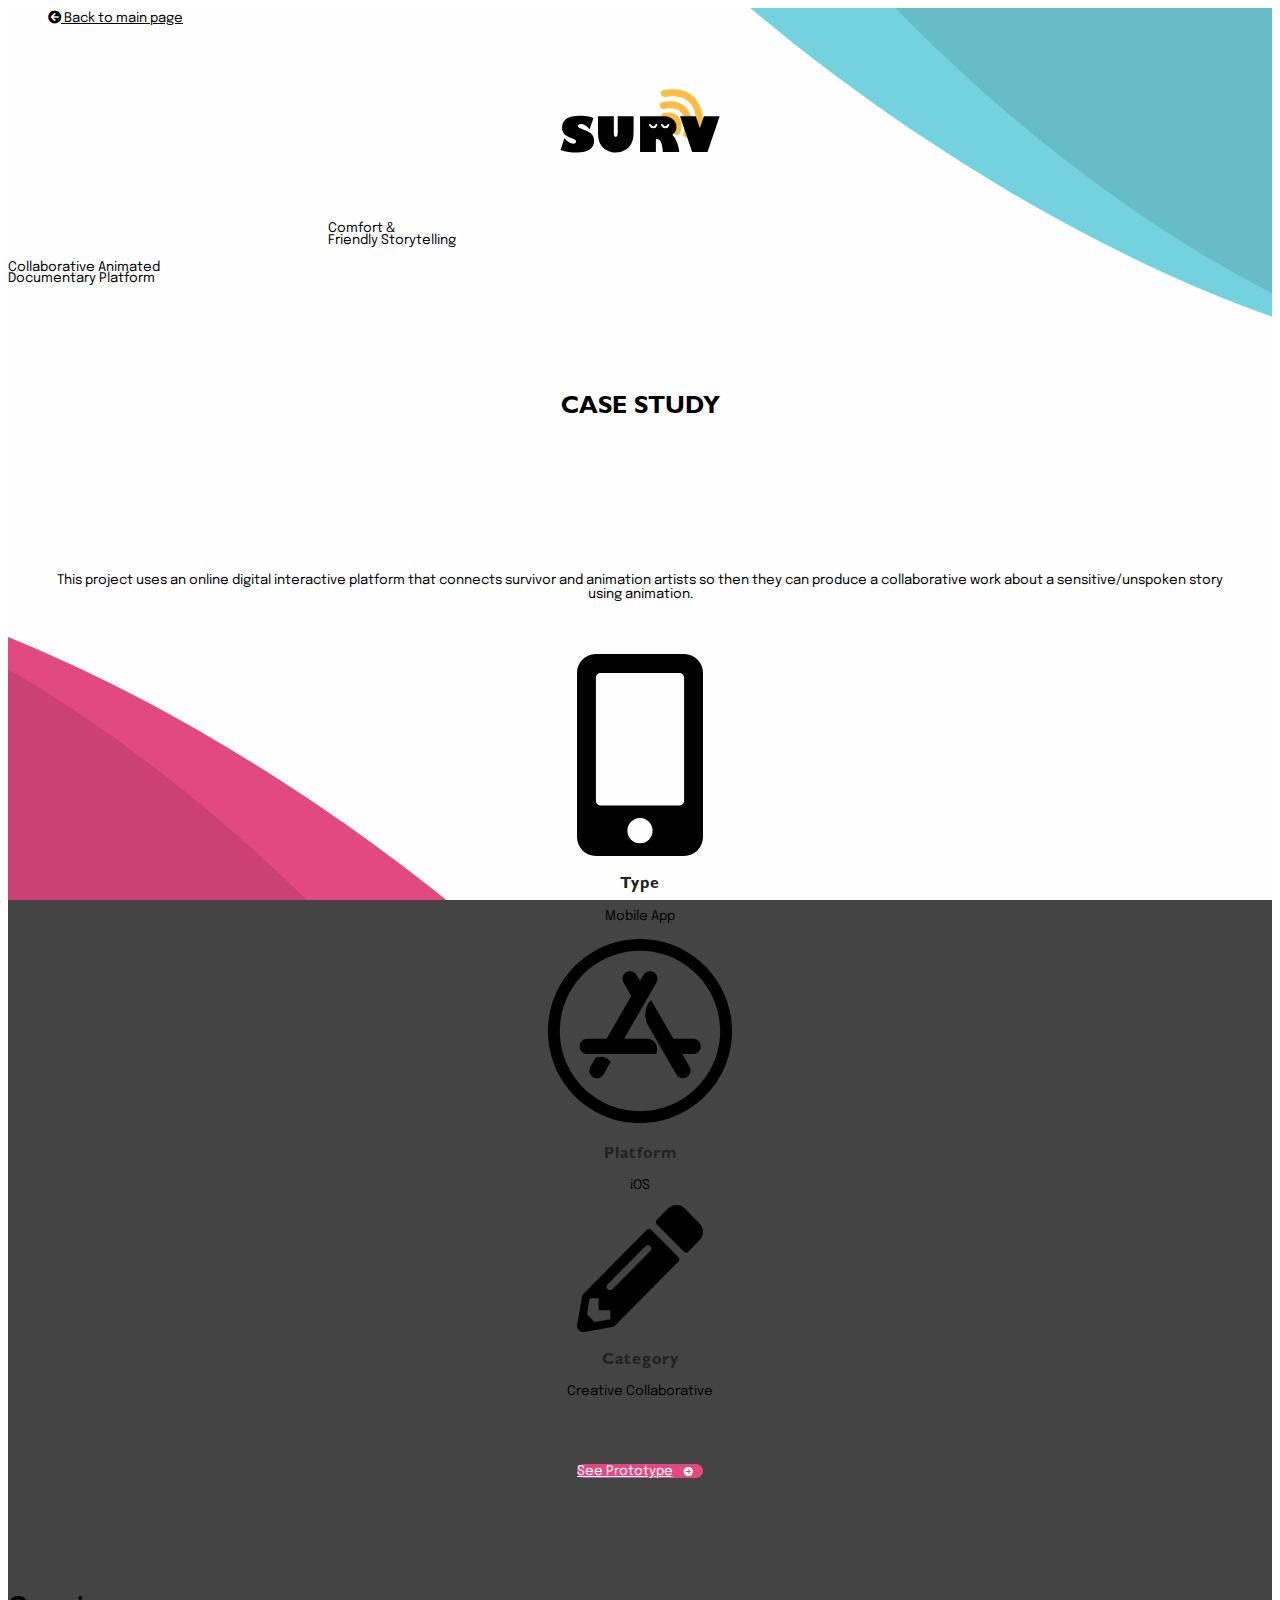
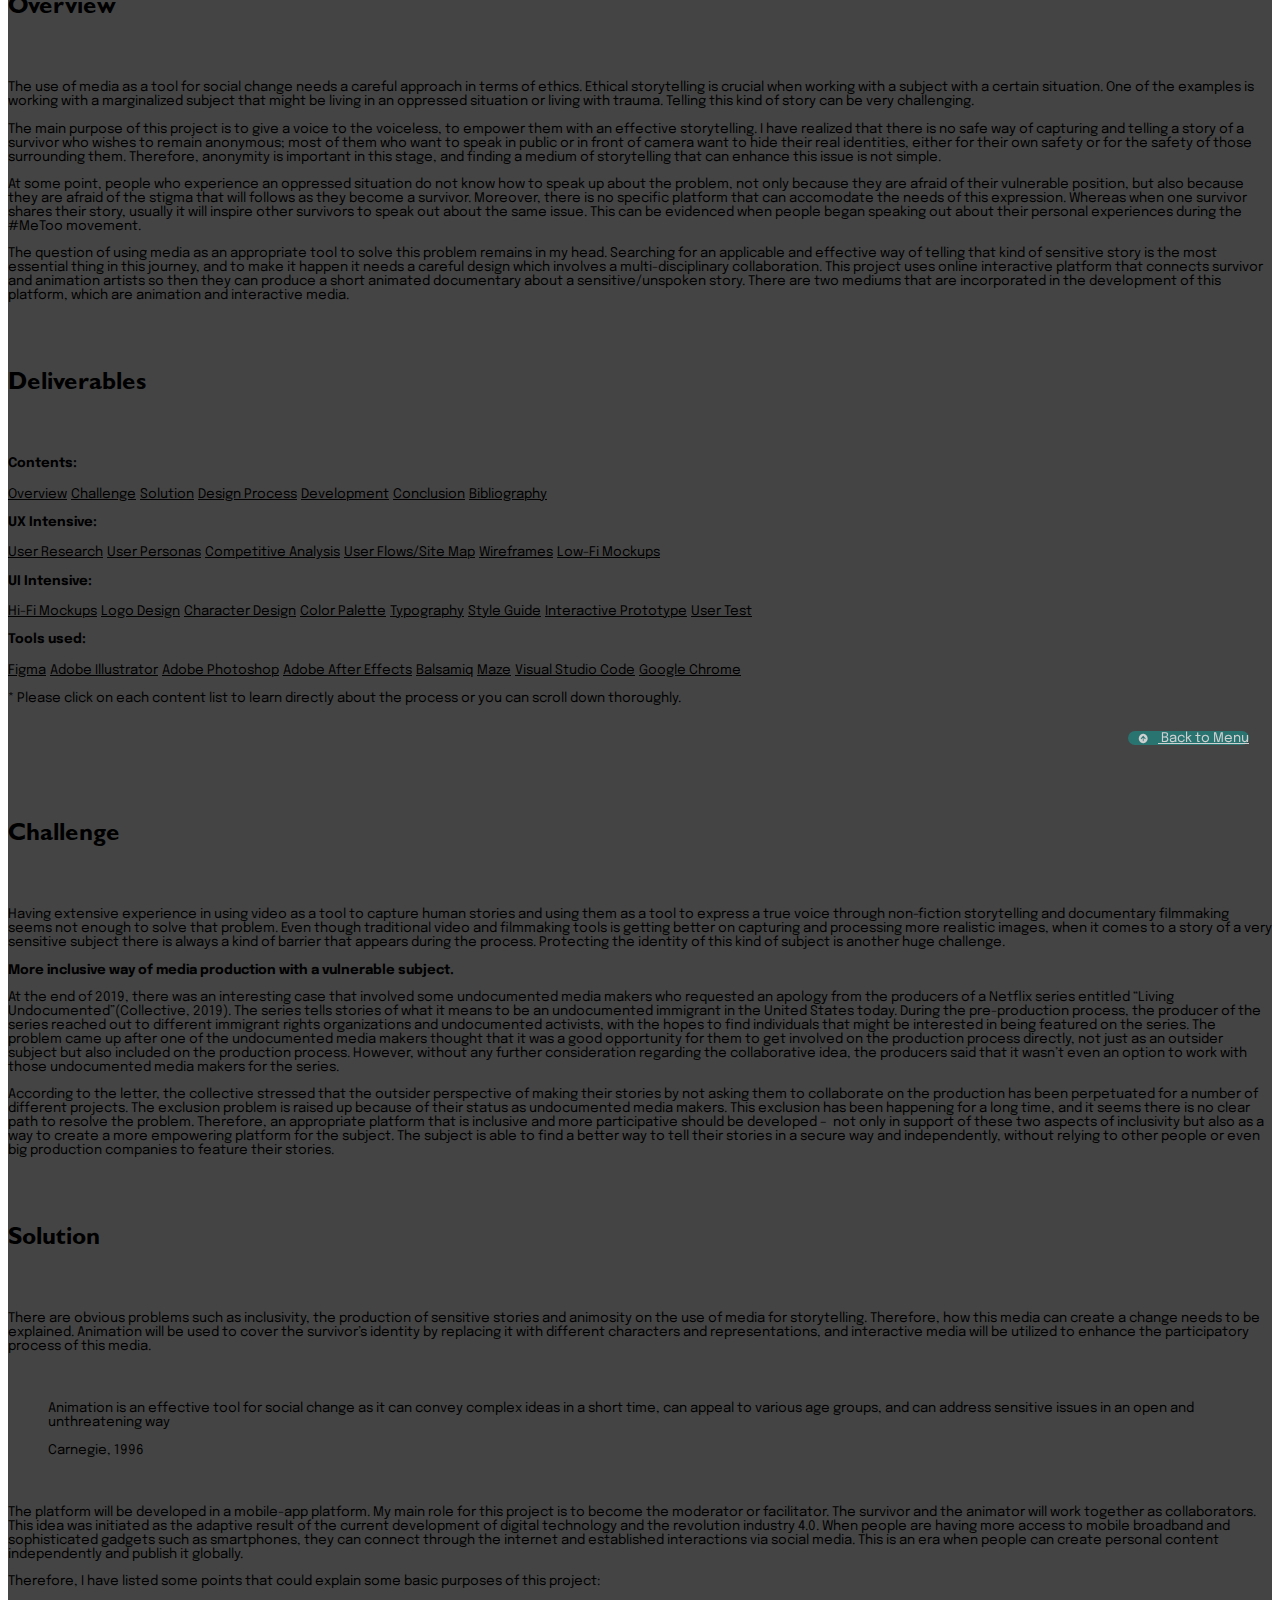
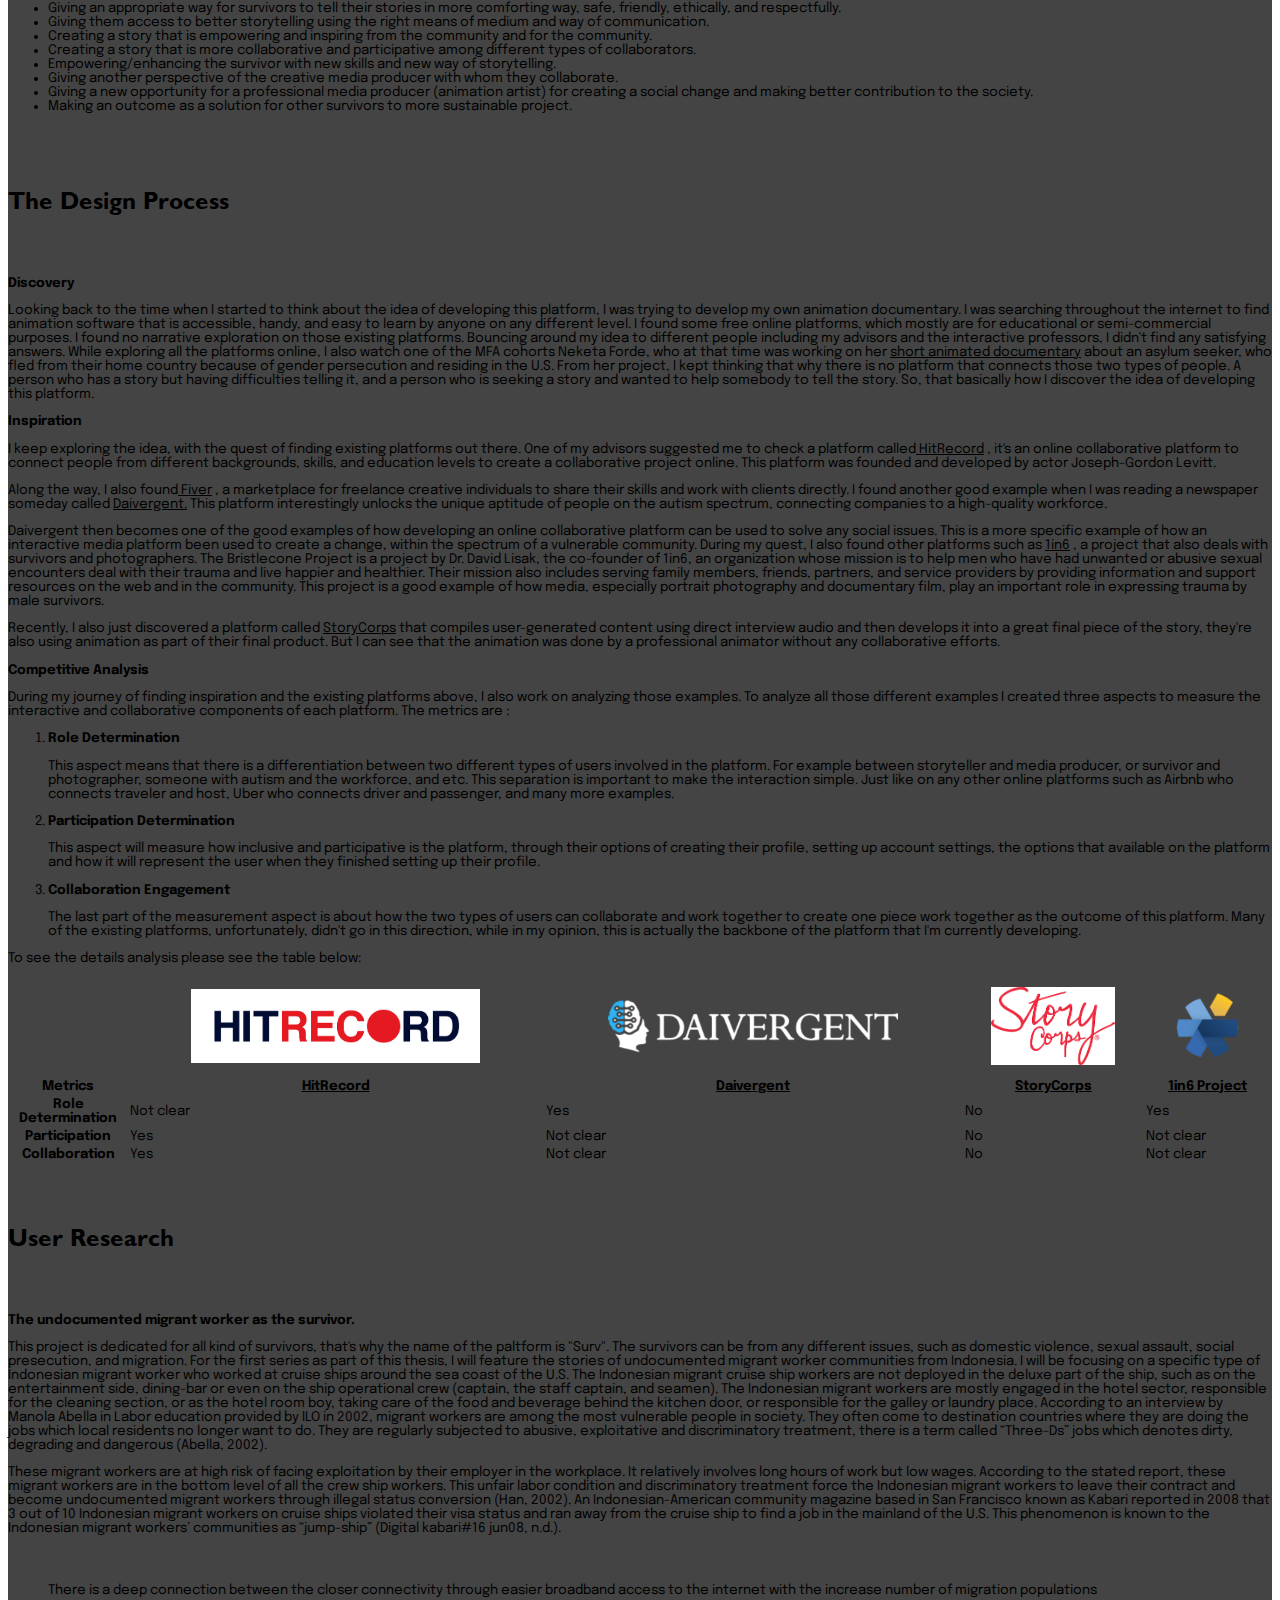
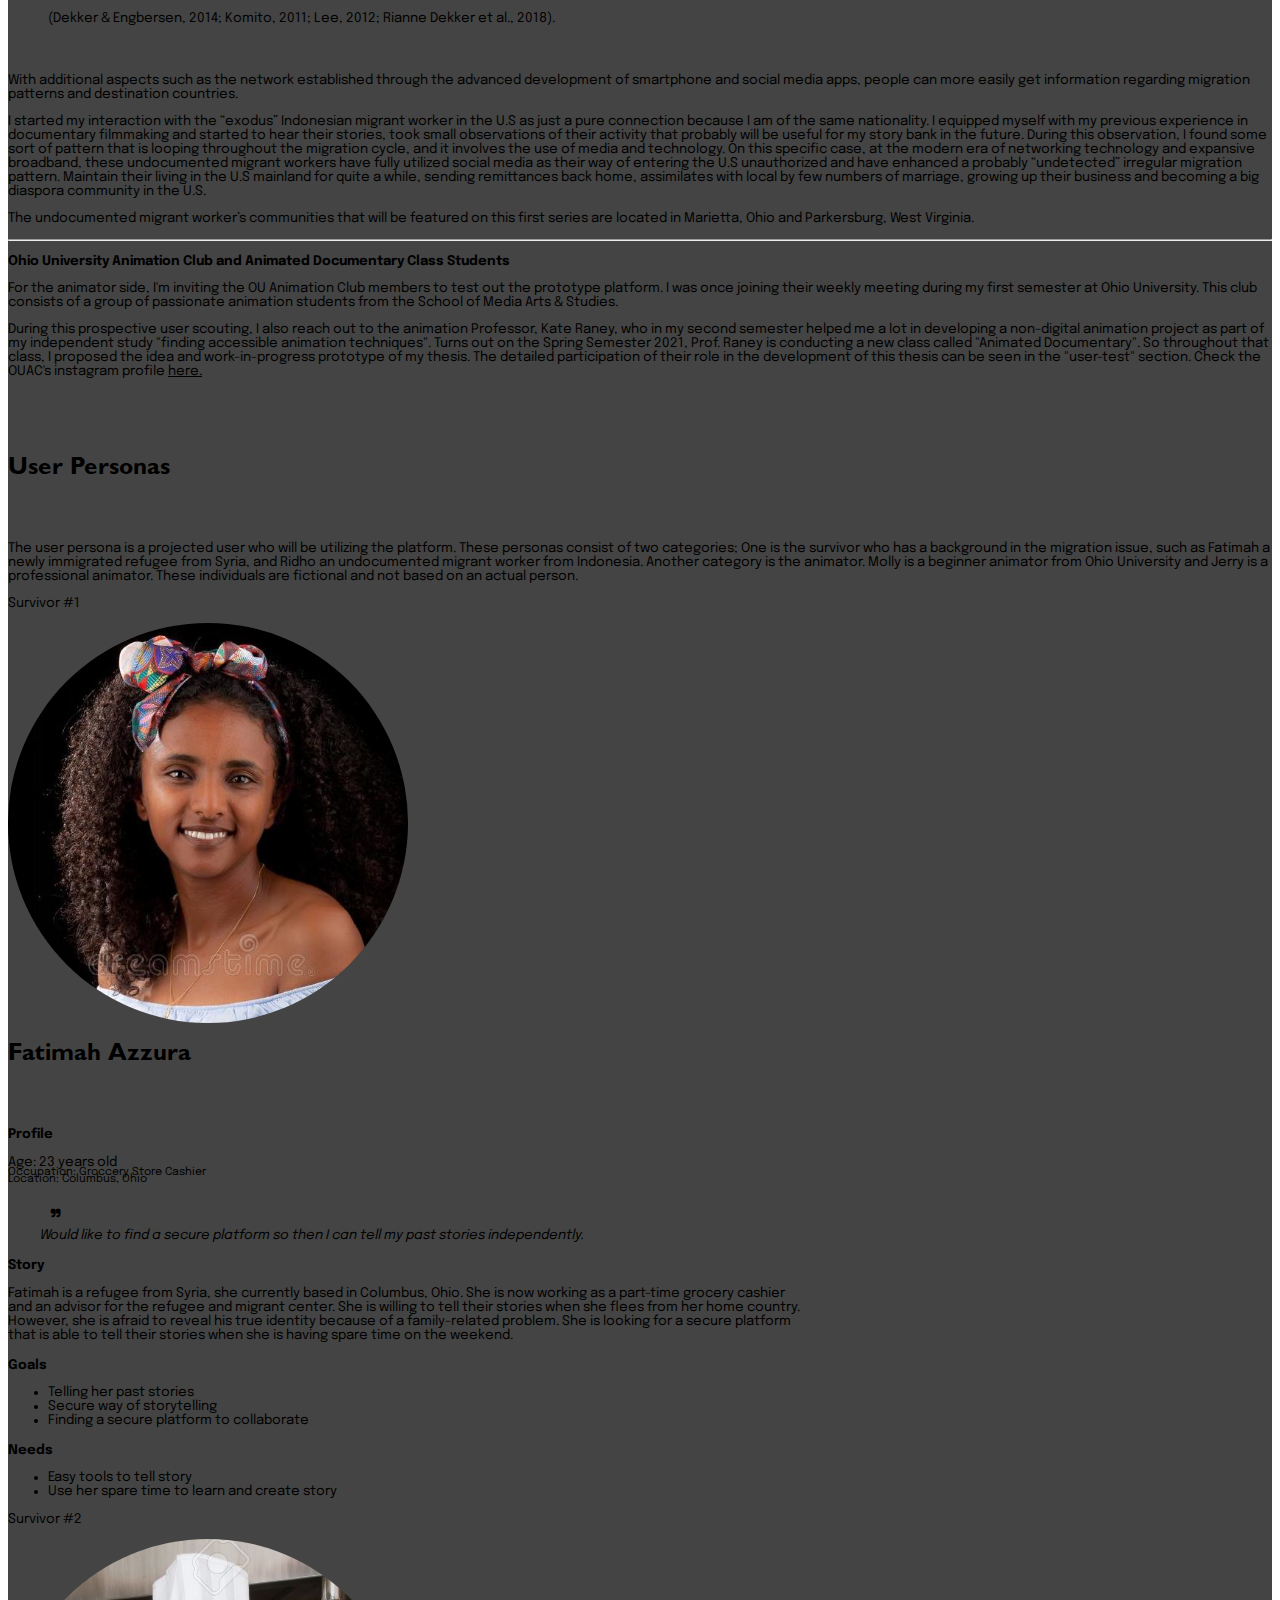
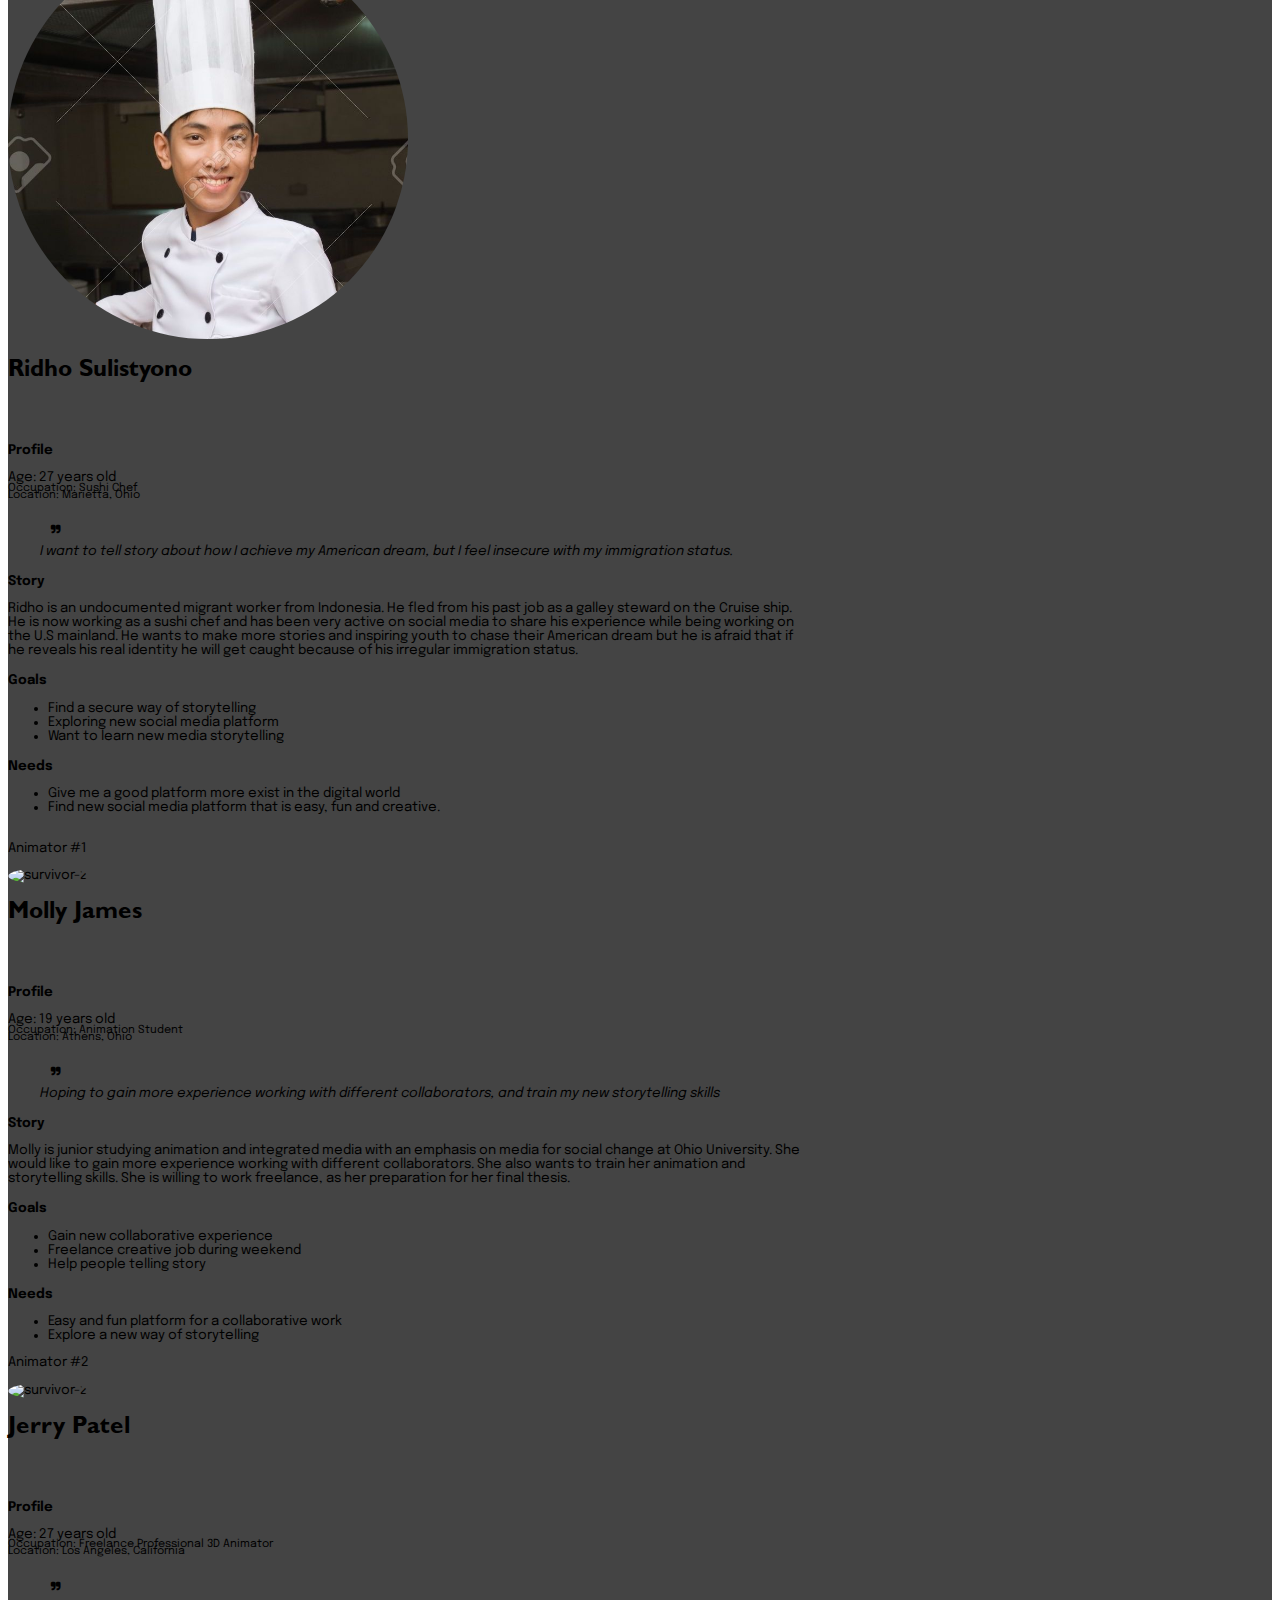
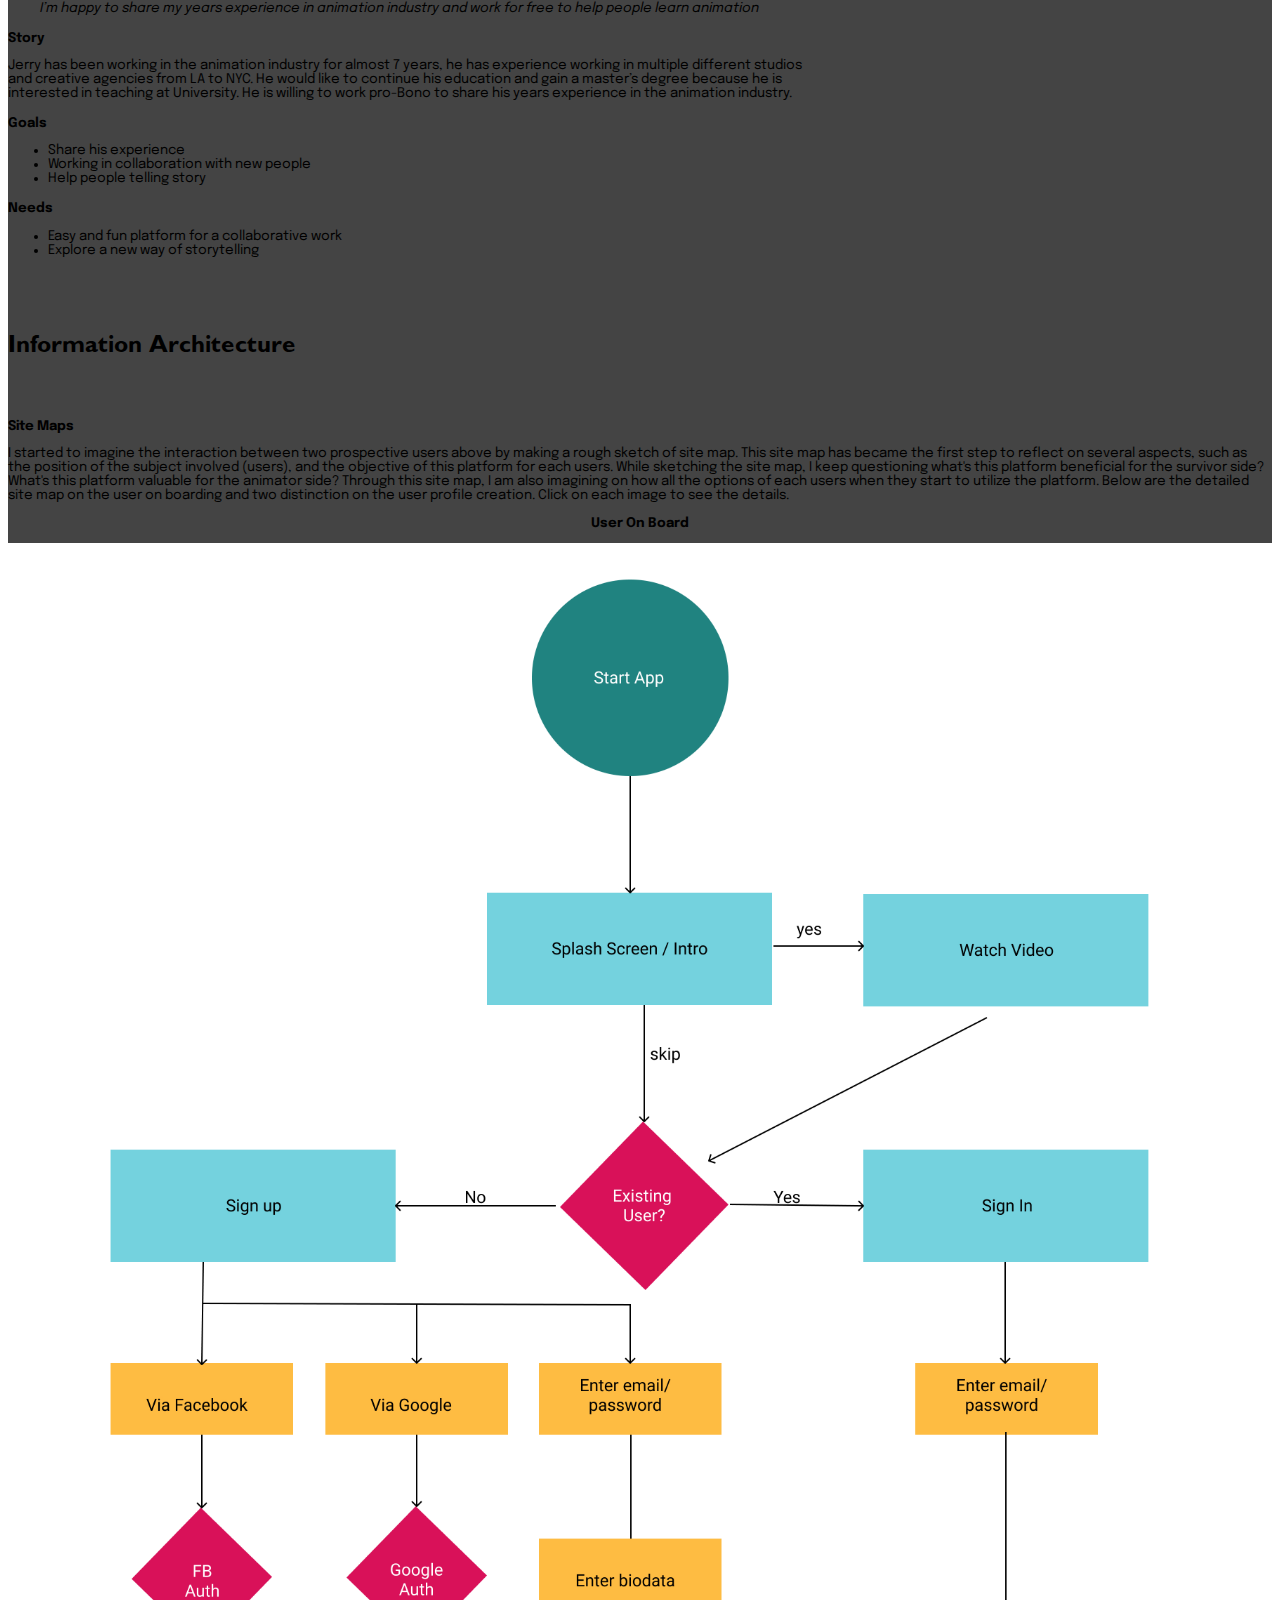
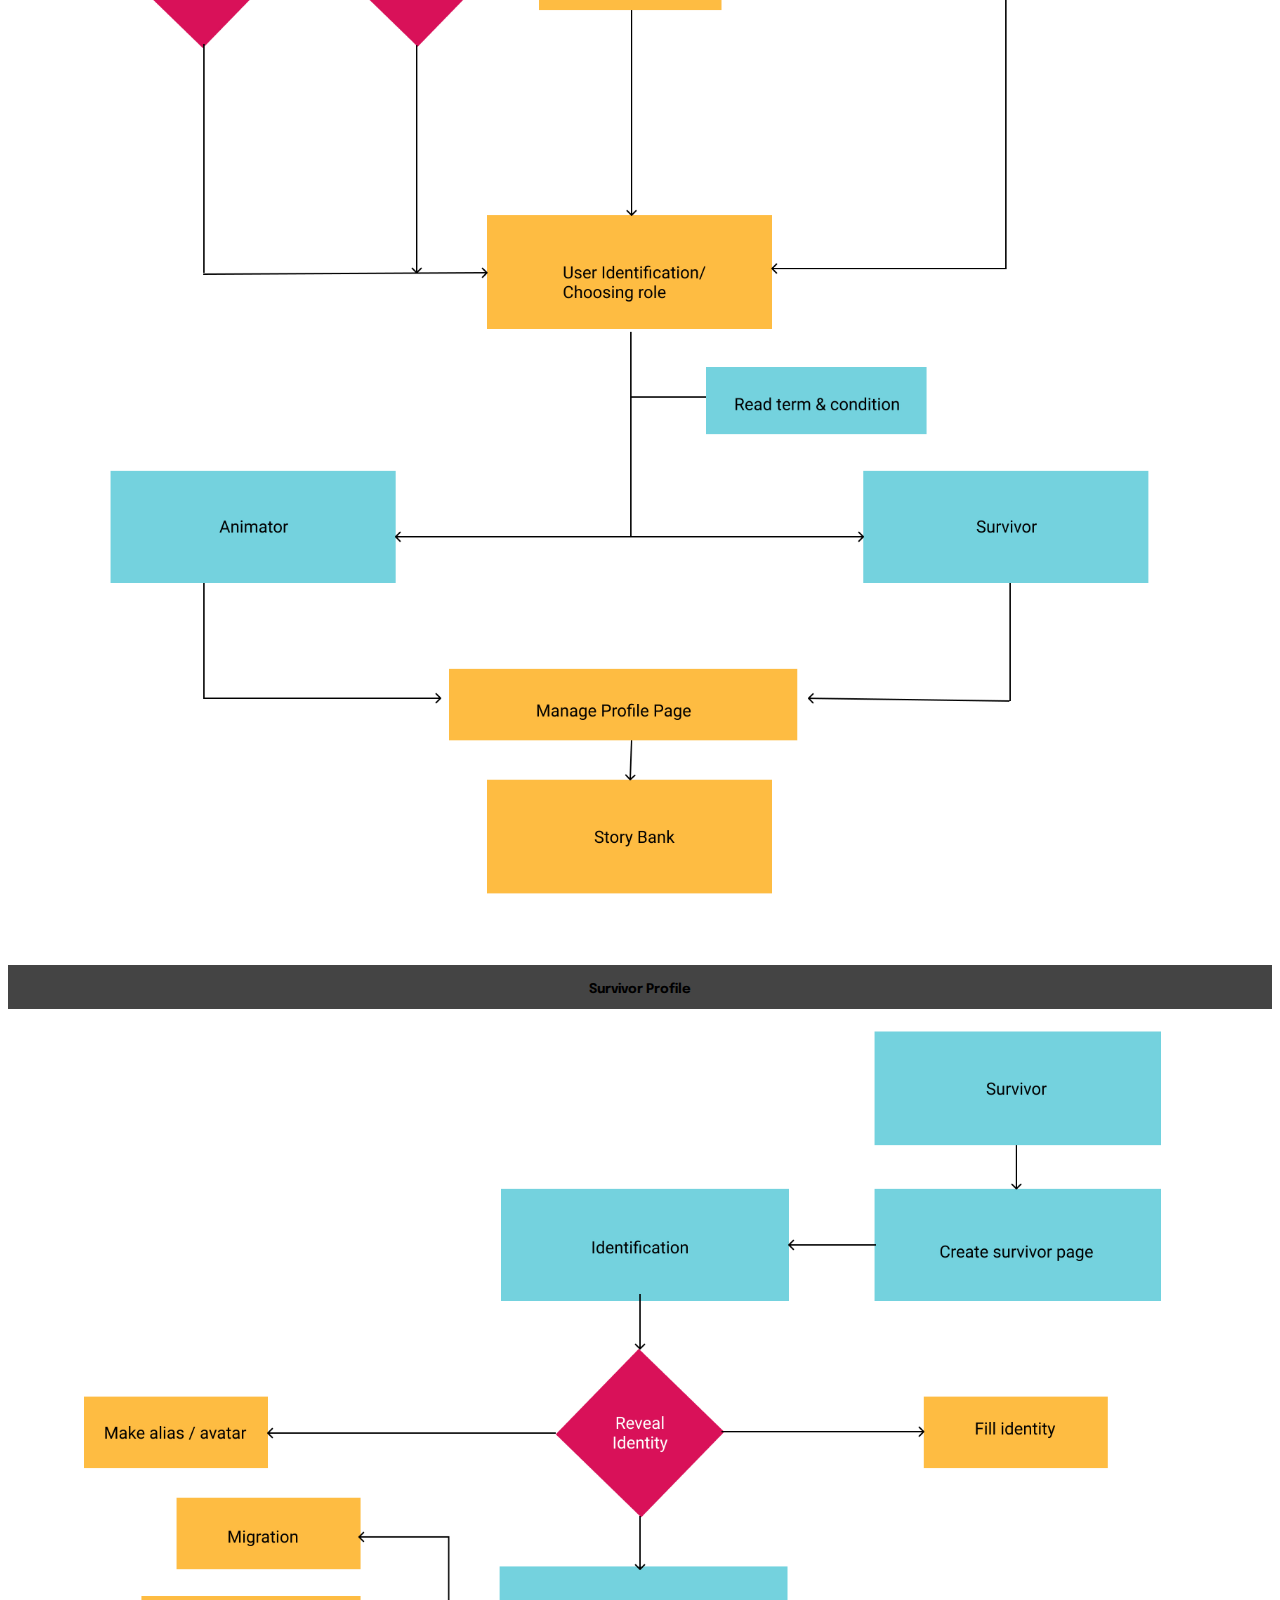
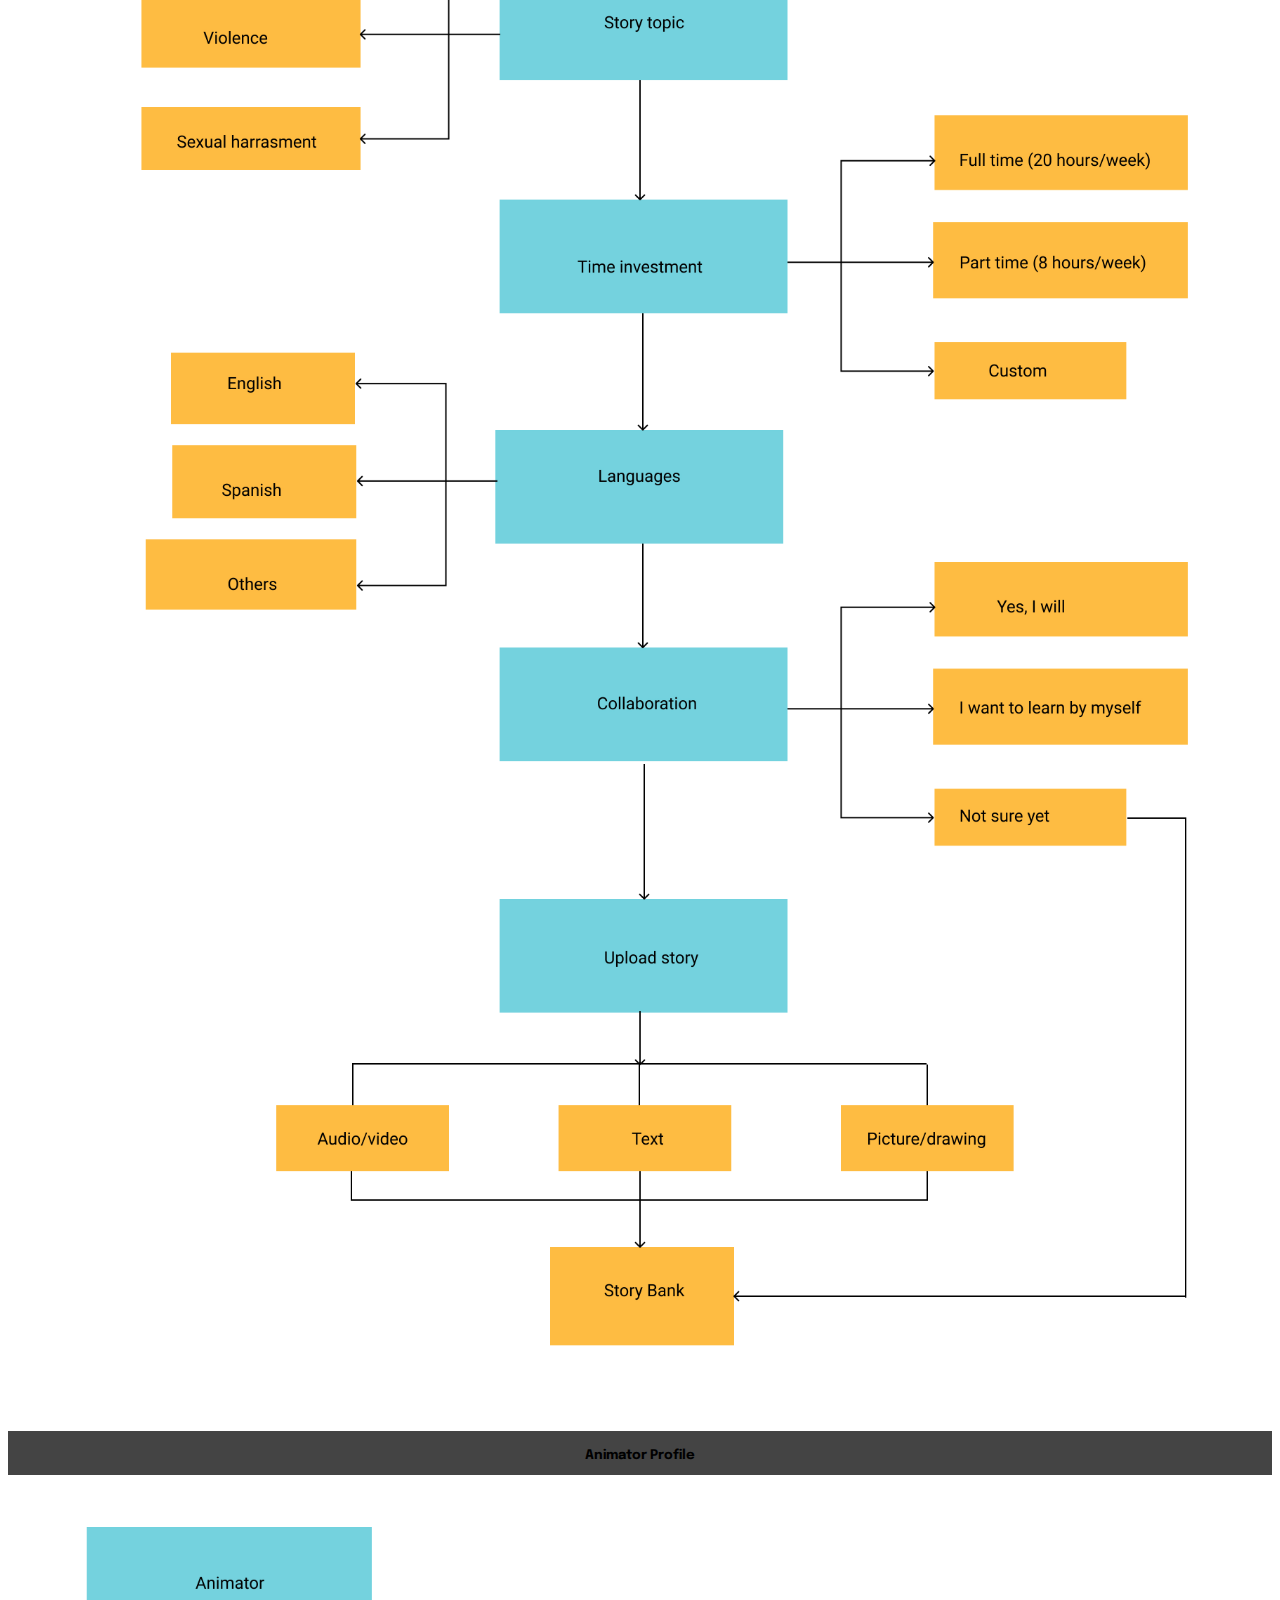
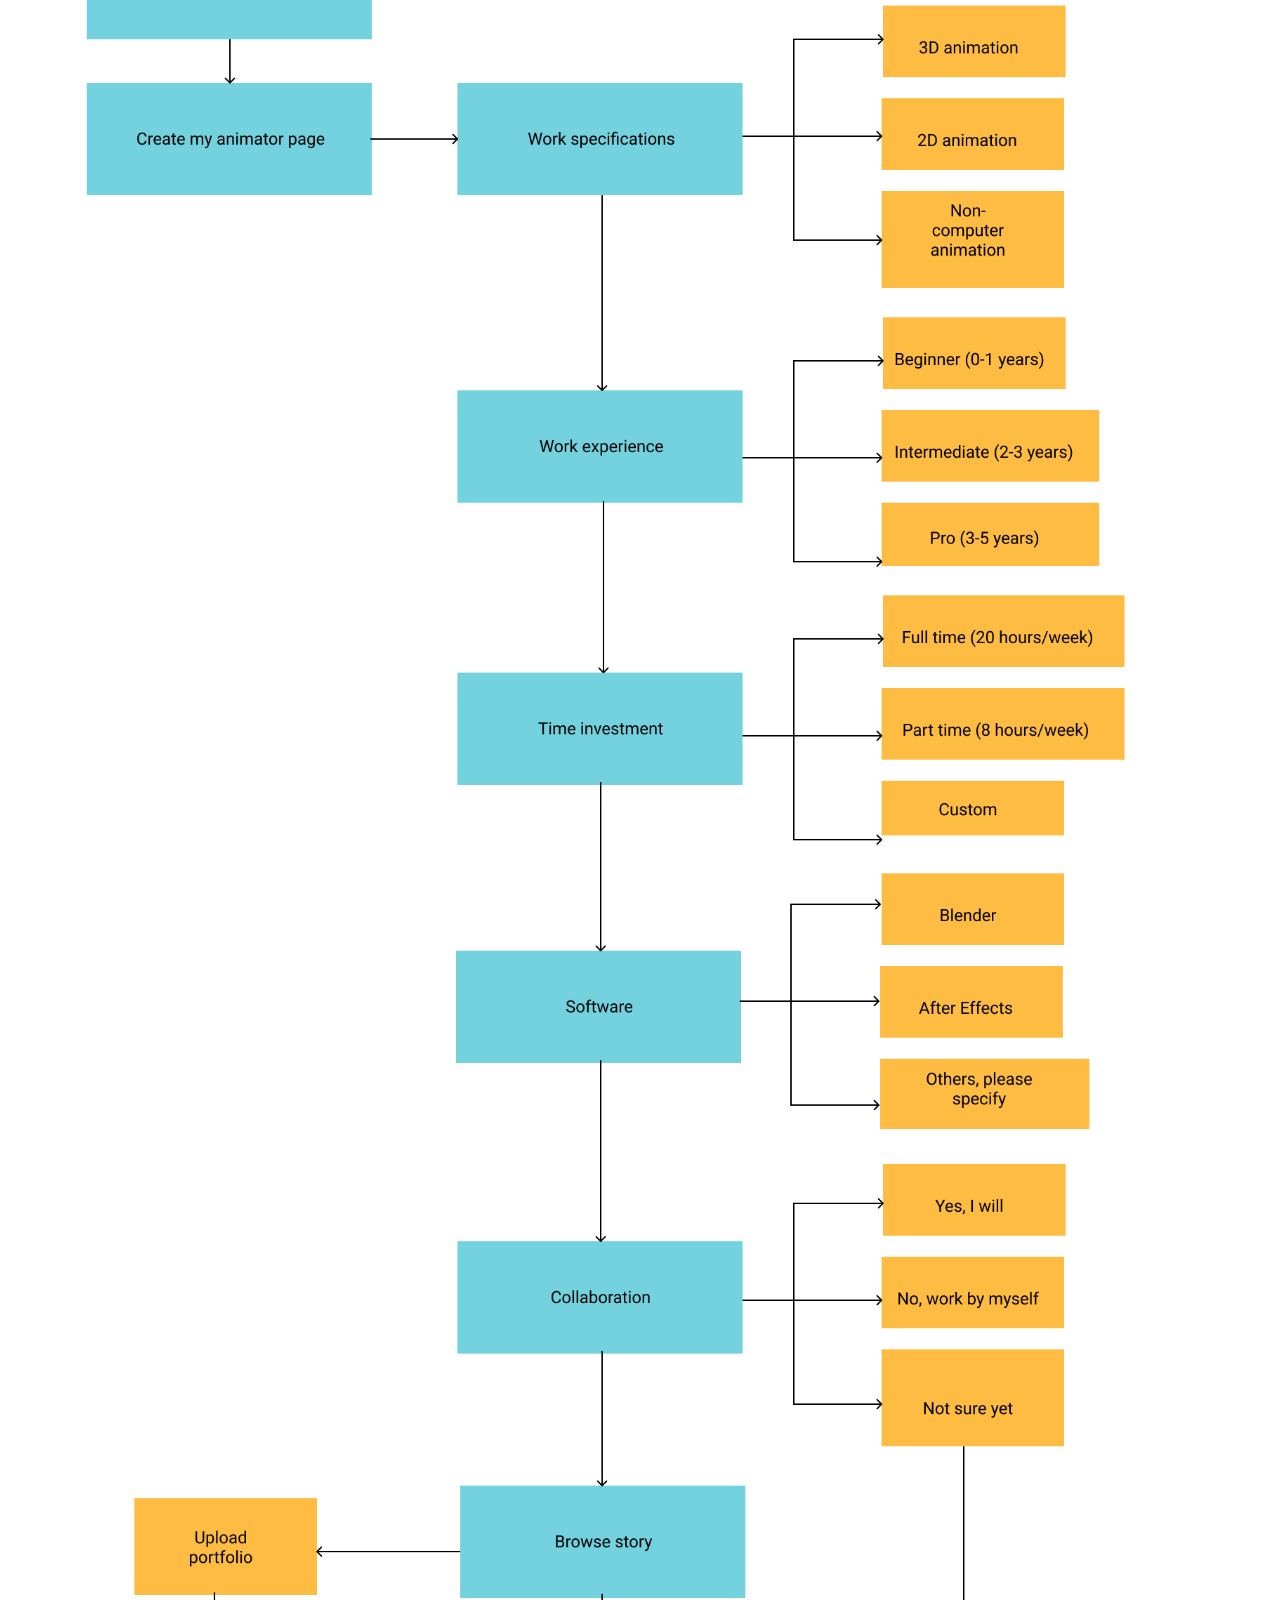
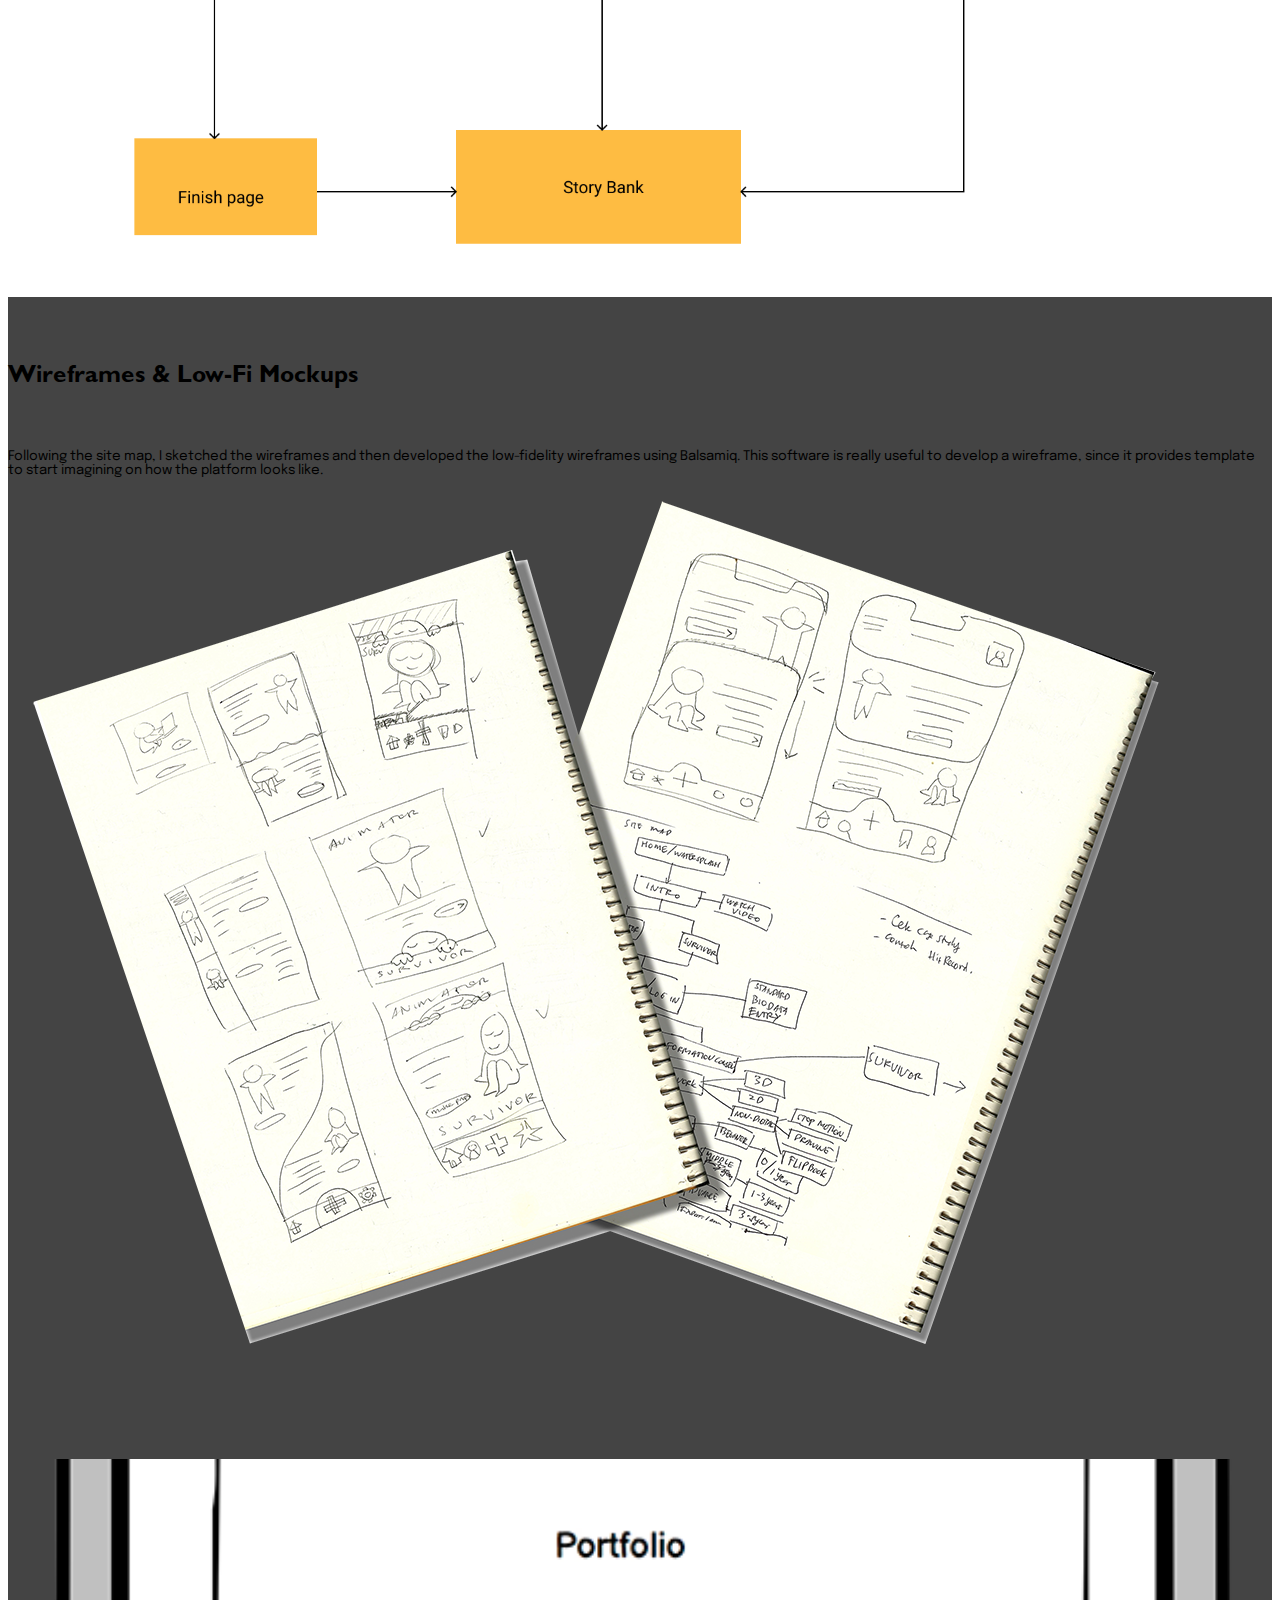
==== index.html @ e559cdc9 "testing img-fluid on sketch" ====
<!DOCTYPE html>
<html lang="en">

<head>

    <!-- Global site tag (gtag.js) - Google Analytics -->
    <script async src="https://www.googletagmanager.com/gtag/js?id=UA-167033185-1"></script>
    <script>
        window.dataLayer = window.dataLayer || [];

        function gtag() {
            dataLayer.push(arguments);
        }
        gtag('js', new Date());

        gtag('config', 'UA-167033185-1');
    </script>

    <!-- meta tags -->
    <meta charset="utf-8" />
    <meta name="viewport" content="width=device-width, initial-scale=1, shrink-to-fit=no" />
    <title>SURV Case Study</title>

    <!-- bootstrap CSS -->
    <link href="https://unpkg.com/bootstrap/dist/css/bootstrap.min.css" rel="stylesheet" />

    <!-- google fonts stylesheet -->
    <link href="https://fonts.googleapis.com/css?family=Montserrat:800&display=swap" rel="stylesheet" />
    <link href="https://fonts.googleapis.com/css?family=Source+Sans+Pro&display=swap" rel="stylesheet">
    <link href="https://fonts.googleapis.com/css2?family=DM+Mono:wght@300;400&display=swap" rel="stylesheet">
    <link href="https://fonts.googleapis.com/css2?family=Epilogue:wght@300;400;700&display=swap" rel="stylesheet">

    <!-- Font-awesome CSS -->
    <link rel="stylesheet" href="https://use.fontawesome.com/releases/v5.5.0/css/all.css" crossorigin="anonymous">
    <link rel="stylesheet" href="https://cdnjs.cloudflare.com/ajax/libs/font-awesome/4.7.0/css/font-awesome.min.css">

    <!-- stylesheet -->
    <link href="css/stylesCaseStudy.css" rel="stylesheet" />

    <!-- internal styles -->
    <style>
        div.sticky {
            position: -webkit-sticky;
            position: sticky;
            top: 0;
            right: 75%;
        }
    </style>
</head>

<body>

    <!--Background Image-->
    <div class="wrapper bkgd-image-1">

        <!-- content logo -->
        <section id="page-topup">
            <div class="wrapper">
                <a class="btn more-padding display-7 " href="https://survproject.github.io/"
                    role="button"><i class="fas fa-arrow-circle-left"></i>
                    Back to main page</a></div>
            <div class="container">
                <div class="row centered">
                    <div class="col-lg-12 margin-top">
                        <img src="images/iPhone11Pro/logosurv.svg" class="img-survy more-padding" alt="logo surv">
                    </div>
                </div>

                <!--tag line-->
                <div class="row">
                    <div class="col-lg-4 margin-left">
                        <p class="display-7">Comfort & </p>
                        <p class="display-7b">Friendly Storytelling</p>
                    </div>
                    <div class="col-lg-4">
                        <p class="display-7">Collaborative Animated </p>
                        <p class="display-7b">Documentary Platform</p>
                    </div>
                </div>
                <!-- title-->
                <div class="row centered">
                    <div class="col-lg-12 more-padding">
                        <h6>CASE STUDY</h6>
                    </div>
                </div>
                <!-- Description-->
                <div class="row centered justify-content-center">
                    <div class="col-lg-6 more-padding">
                        <p class="display-7">This project uses an online digital interactive platform that connects
                            survivor
                            and animation artists so then they can produce a collaborative work about a
                            sensitive/unspoken
                            story using animation.</p>
                    </div>
                </div>
                <!--ikons-->
                <div class="row centered">
                    <div class="col-md-4">
                        <img src="images/mobile-alt-solid.svg" class="img-icon" alt="icon phone"></img>
                        <h2 class="display-8 margin-top">Type</h2>
                        <p class="display-7">Mobile App</p>
                    </div>
                    <div class="col-md-4">
                        <img src="images/app-store-brands.svg" class="img-iconappstore" alt="icon app"></img>
                        <h2 class="display-8 margin-top">Platform</h2>
                        <p class="display-7">iOS</p>
                    </div>
                    <div class="col-md-4">
                        <img src="images/pencil-alt.svg" class="img-icon" alt="icon pencil"></img>
                        <h2 class="display-8 margin-top">Category</h2>
                        <p class="display-7">Creative Collaborative</p>
                    </div>
                </div>

                <!--Button prototype-->
                <div class="row centered">
                    <div class="col-lg-12 more-padding">
                        <a class="btn btn-prototype margin-top display-7" href="https://www.figma.com/proto/7LCxSMfqK56rneVtLr7u2Y/SURV-prototype-1_113020?node-id=95%3A2&viewport=483%2C-354%2C0.2648468017578125&scaling=scale-down" role="button" target="blank">See Prototype<i
                                class="fa fa-arrow-circle-right"></i></a>
                    </div>
                </div>
            </div>
        </section>

        <!--Overview-->
        <section id="overview">
            <div class="container">
                <div class="row justify-content-center margin-top3">
                    <div class="col-lg-8 display-7">
                        <h6>Overview</h6>
                        <p>The use of media as a tool for social change needs a careful approach in terms of ethics.
                            Ethical storytelling is crucial
                            when working with a subject with a certain situation. One of the examples is working
                            with a marginalized subject that might be living in an oppressed situation or living with
                            trauma. Telling this kind of story can be very challenging.
                        </p>

                        <p>The main purpose of this project is to give a voice to the voiceless, to empower them with an
                            effective storytelling. I have realized that there is no safe way of capturing and telling a
                            story of a survivor who wishes to remain anonymous; most of them who want to speak in public
                            or
                            in front of camera want to hide their real identities, either for their own safety or for
                            the
                            safety of those surrounding them. Therefore, anonymity is important in this stage, and
                            finding a
                            medium of storytelling that can enhance this issue is not simple.</p>

                        <p>At some point, people who experience an oppressed situation do not know how to speak up about
                            the problem, not only because they are afraid of their vulnerable position, but also because
                            they are afraid of the stigma that will follows as they become a survivor. Moreover, there
                            is no specific platform that can accomodate the needs of this expression.
                            Whereas when one survivor shares their story, usually it will inspire other survivors to
                            speak out about the
                            same
                            issue. This can be evidenced when people began speaking out about their personal experiences
                            during the #MeToo movement.
                        </p>
                        <p>The question of using media as an appropriate tool to solve this problem remains in my
                            head. Searching for an applicable and effective way of telling that kind of sensitive
                            story is the most essential thing in this journey, and to make it happen it needs a careful
                            design which involves
                            a multi-disciplinary collaboration. This project uses online interactive platform that
                            connects survivor and animation artists so then they can produce a short animated
                            documentary
                            about a sensitive/unspoken story. There are two mediums that are
                            incorporated in the development of this platform, which are animation and interactive
                            media.
                        </p>
                    </div>
                </div>
            </div>
        </section>

        <!--Deliverables-->
        <section id="deliverables">
            <div class="container">
                <div class="row justify-content-center margin-top2">
                    <div class="col-lg-8">
                        <div class="card bg-warning mb-3" style="max-width: 50rem;">
                            <div class="card-body">
                                <h6 class="card-title">Deliverables</h6>
                                <div class="row">
                                    <div class="col-md-3">
                                        <!--<p class="card-text">Some quick example text to build on the card title and make up the bulk of the card's content.</p>
                                <li class="nav-item">-->
                                        <p class="nav-link active no-padding display-7" href="#overview"><strong>
                                                Contents:
                                            </strong></p>
                                        <a class="nav-link active no-padding display-7 margin-top2 js-scroll-trigger"
                                            href="#overview">Overview</a>
                                        <a class="nav-link active no-padding display-7 margin-top js-scroll-trigger"
                                            href="#challenge">Challenge</a>
                                        <a class="nav-link active no-padding display-7 margin-top js-scroll-trigger"
                                            href="#solution">Solution</a>
                                        <a class="nav-link active no-padding display-7 margin-top js-scroll-trigger"
                                            href="#design">Design
                                            Process</a>
                                        <a class="nav-link active no-padding display-7 margin-top js-scroll-trigger"
                                            href="#usertest">Development</a>
                                        <a class="nav-link active no-padding display-7 margin-top js-scroll-trigger"
                                            href="#conclusion">Conclusion</a>
                                        <a class="nav-link active no-padding display-7 margin-top js-scroll-trigger"
                                            href="#bibliography">Bibliography</a>

                                    </div>
                                    <div class="col-md-3">
                                        <!--<p class="card-text">Some quick example text to build on the card title and make up the bulk of the card's content.</p>
                                <li class="nav-item">-->
                                        <p class="nav-link active no-padding display-7" href="#overview"><strong>UX
                                                Intensive:</strong></p>
                                        <a class="nav-link active no-padding display-7 margin-top2 js-scroll-trigger"
                                            href="#userresearch">User
                                            Research</a>
                                        <a class="nav-link active no-padding display-7 margin-top js-scroll-trigger"
                                            href="#userpersona">User
                                            Personas</a>
                                        <a class="nav-link active no-padding display-7 margin-top js-scroll-trigger"
                                            href="#design">Competitive
                                            Analysis</a>

                                        <a class="nav-link active no-padding display-7 margin-top js-scroll-trigger"
                                            href="#sitemaps">User
                                            Flows/Site
                                            Map</a>
                                        <a class="nav-link active no-padding display-7 margin-top js-scroll-trigger"
                                            href="#wireframes">Wireframes</a>
                                        <a class="nav-link active no-padding display-7 margin-top js-scroll-trigger"
                                            href="#wireframes">Low-Fi
                                            Mockups</a>
                                    </div>
                                    <div class="col-md-3">
                                        <!--<p class="card-text">Some quick example text to build on the card title and make up the bulk of the card's content.</p>
                                <li class="nav-item">-->
                                        <p class="nav-link active no-padding display-7" href="#overview"><strong>UI
                                                Intensive:</strong></p>
                                        <a class="nav-link active no-padding display-7 margin-top2 js-scroll-trigger"
                                            href="#mockups">Hi-Fi
                                            Mockups</a>
                                        <a class="nav-link active no-padding display-7 margin-top js-scroll-trigger"
                                            href="#logo">Logo
                                            Design</a>
                                        <a class="nav-link active no-padding display-7 margin-top js-scroll-trigger"
                                            href="#character">Character
                                            Design</a>
                                        <a class="nav-link active no-padding display-7 margin-top js-scroll-trigger"
                                            href="#color">Color
                                            Palette</a>
                                        <a class="nav-link active no-padding display-7 margin-top js-scroll-trigger"
                                            href="#typography">Typography</a>
                                        <a class="nav-link active no-padding display-7 margin-top js-scroll-trigger"
                                            href="#styleguide">Style
                                            Guide</a>
                                        <a class="nav-link active no-padding display-7 margin-top js-scroll-trigger"
                                            href="#usertest">Interactive
                                            Prototype</a>
                                        <a class="nav-link active no-padding display-7 margin-top js-scroll-trigger"
                                            href="#usertest">User
                                            Test</a>
                                    </div>
                                    <div class="col-md-3">
                                        <!--<p class="card-text">Some quick example text to build on the card title and make up the bulk of the card's content.</p>
                                <li class="nav-item">-->
                                        <p class="nav-link active no-padding display-7" href="#overview"><strong>Tools
                                                used:
                                            </strong></p>
                                        <a class="nav-link active no-padding display-7 margin-top2"
                                            href="#overview">Figma</a>
                                        <a class="nav-link active no-padding display-7 margin-top"
                                            href="#overview">Adobe
                                            Illustrator</a>
                                        <a class="nav-link active no-padding display-7 margin-top"
                                            href="#overview">Adobe
                                            Photoshop</a>
                                        <a class="nav-link active no-padding display-7 margin-top"
                                            href="#overview">Adobe
                                            After Effects</a>
                                        <a class="nav-link active no-padding display-7 margin-top"
                                            href="#overview">Balsamiq</a>
                                        <a class="nav-link active no-padding display-7 margin-top"
                                            href="#overview">Maze</a>
                                        <a class="nav-link active no-padding display-7 margin-top"
                                            href="#overview">Visual
                                            Studio Code</a>
                                        <a class="nav-link active no-padding display-7 margin-top"
                                            href="#overview">Google
                                            Chrome</a>
                                    </div>
                                </div>
                            </div>
                        </div>
                        <p class="display-7">* Please click on each content list to learn directly about the
                            process
                            or you can scroll down thoroughly.</p>
                    </div>
                </div>

        </section>

        <!--Back to main menu button-->
        <div class="sticky"><a class="btn btn-backmenu margin-top display-7 js-scroll-trigger justify-content-end"
                href="#deliverables" role="button"><i class="fa fa-arrow-circle-up"></i>
                Back to Menu</a></div>


        <!--Challenge-->
        <section id="challenge">
            <div class="container">
                <div class="row justify-content-center margin-top3">
                    <div class="col-lg-8 display-7">
                        <h6>Challenge</h6>
                        <p>Having extensive experience in using video as a tool to capture human stories and
                            using
                            them as a tool to express a true voice through non-fiction storytelling and
                            documentary
                            filmmaking seems not enough to solve that problem. Even though traditional video and
                            filmmaking tools is getting better on capturing and processing more realistic
                            images,
                            when it comes to a story of a very sensitive subject there is always a kind of
                            barrier
                            that appears during the process. Protecting the identity of this kind of subject is
                            another huge challenge.
                        </p>



                        <p><strong>More inclusive way of media production with a vulnerable subject.
                            </strong></p>

                        <p>At the end of 2019, there was an interesting case that involved some undocumented
                            media
                            makers who requested an apology from the producers of a Netflix series entitled
                            “Living
                            Undocumented”(Collective, 2019). The series tells stories of what it means to be an
                            undocumented immigrant in the United States today. During the pre-production
                            process,
                            the producer of the series reached out to different immigrant rights organizations
                            and
                            undocumented activists, with the hopes to find individuals that might be interested
                            in
                            being featured on the series. The problem came up after one of the undocumented
                            media
                            makers thought that it was a good opportunity for them to get involved on the
                            production
                            process directly, not just as an outsider subject but also included on the
                            production
                            process. However, without any further consideration regarding the collaborative
                            idea,
                            the producers said that it wasn’t even an option to work with those undocumented
                            media
                            makers for the series.
                        </p>

                        <p>According to the letter, the collective stressed that the outsider perspective of
                            making
                            their stories by not asking them to collaborate on the production has been
                            perpetuated
                            for a number of different projects. The exclusion problem is raised up because of
                            their
                            status as undocumented media makers. This exclusion has been happening for a long
                            time,
                            and it seems there is no clear path to resolve the problem. Therefore, an
                            appropriate
                            platform that is inclusive and more participative should be developed –  not only in
                            support of these two aspects of inclusivity but also as a way to create a more
                            empowering platform for the subject. The subject is able to find a better way to
                            tell
                            their stories in a secure way and independently, without relying to other people or
                            even
                            big production companies to feature their stories.
                        </p>
                    </div>
                </div>
            </div>
        </section>

        <!--Solution-->
        <section id="solution">
            <div class="container">
                <div class="row justify-content-center margin-top2">
                    <div class="col-lg-8 display-7">
                        <h6>Solution</h6>

                        <p>There are obvious problems such as inclusivity, the production of sensitive stories
                            and
                            animosity on the use of media for storytelling. Therefore, how this media can create
                            a
                            change needs to be explained. Animation will be used to cover the survivor’s
                            identity by
                            replacing it with different characters and representations, and interactive media
                            will
                            be utilized to enhance the participatory process of this media. </p>

                        <blockquote class="blockquote text-center margin-top2">
                            <p class="mb-0">Animation is an effective tool for social change as it can convey complex
                                ideas in a
                                short time, can appeal to various age groups, and can address sensitive issues in an
                                open and unthreatening way </p>
                            <footer class="blockquote-footer">Carnegie, 1996 <cite title="Source Title"></cite></footer>
                        </blockquote>

                        <p class="margin-top2">The platform will be developed in

                            a mobile-app platform. My main role for this project is to become the moderator or
                            facilitator.
                            The survivor and the animator will work together as collaborators. This idea was
                            initiated as the adaptive result of the current development of digital technology
                            and
                            the revolution industry 4.0. When people are having more access to mobile broadband
                            and
                            sophisticated gadgets such as smartphones, they can connect through the internet and
                            established interactions via social media. This is an era when people can create
                            personal content independently and publish it globally.</p>

                        <p>Therefore, I have listed
                            some points that could explain some basic purposes of this project:
                            <ul>
                                <li>Giving an appropriate way for survivors to tell their stories in more comforting
                                    way, safe,
                                    friendly, ethically, and respectfully.
                                </li>
                                <li>Giving them access to better storytelling using the right means of
                                    medium and way of communication.
                                </li>
                                <li>Creating a story that is empowering and inspiring from the community and for
                                    the
                                    community.
                                </li>
                                <li>Creating a story that is more collaborative and participative among
                                    different
                                    types of collaborators.
                                </li>
                                <li>Empowering/enhancing the survivor with new skills and new way of
                                    storytelling.
                                </li>
                                <li>Giving another perspective of the creative media producer with whom they
                                    collaborate.
                                </li>
                                <li>Giving a new opportunity for a professional media producer (animation
                                    artist)
                                    for creating a social change and making better contribution to the society.
                                </li>
                                <li>Making an outcome as a solution for other survivors to more sustainable project.
                                </li>
                            </ul>
                        </p>
                    </div>
                </div>
            </div>
        </section>

        <!--Design Process-->
        <section id="design">
            <div class="container">
                <div class="row justify-content-center margin-top3">
                    <div class="col-lg-8 display-7">
                        <h6>The Design Process</h6>
                        <p class="display-7x"><strong>Discovery</strong></p>
                        <p>Looking back to the time when I started to think about the idea of developing this platform,
                            I was trying to develop my own animation documentary. I was searching throughout the
                            internet to find animation software that is accessible, handy, and easy to learn by anyone
                            on any different level. I found some free online platforms, which mostly are for educational
                            or semi-commercial purposes. I found no narrative exploration on those existing platforms.
                            Bouncing around my idea to different people including my advisors and the interactive
                            professors, I didn't find any satisfying answers. While exploring all the platforms online,
                            I also watch one of the MFA cohorts Neketa Forde, who at that time was working on her <a
                                href="https://www.youtube.com/channel/UCJ_L1F9nXbK-lLxpGA7Hmhw" target="blank"><u>short
                                    animated
                                    documentary</u></a> about an asylum seeker, who fled from their home country because
                            of gender persecution and residing in the U.S. From her project, I kept thinking that why
                            there is no platform that connects those two types of people. A person who has a story but
                            having difficulties telling it, and a person who is seeking a story and wanted to help
                            somebody to tell the story. So, that basically how I discover the idea of developing this
                            platform. </p>

                        <p class="display-7x"><strong>Inspiration</strong></p>

                        <p>I keep exploring the idea, with the quest of finding existing platforms out there. One
                            of
                            my advisors suggested me to check a platform called<a href="https://hitrecord.org/"
                                target="blank"><u>
                                    HitRecord</u></a> , it's an online
                            collaborative platform to connect people from different backgrounds, skills, and
                            education levels to create a collaborative project online.
                            This platform was founded and developed by actor Joseph-Gordon Levitt.</p>

                        <p>Along the way, I also found<a href="https://www.fiverr.com/" target="blank"><u>
                                    Fiver</u></a> , a marketplace for freelance creative individuals
                            to
                            share their
                            skills and work with clients directly. I found another good example when I was
                            reading a newspaper someday called <a href="https://daivergent.com/" target="blank"><u>
                                    Daivergent.</u></a> This platform interestingly unlocks
                            the
                            unique aptitude of people on the autism spectrum, connecting companies to a
                            high-quality
                            workforce.</p>

                        <p>Daivergent then becomes one of the good examples of how developing an online
                            collaborative platform can be used to solve any social issues. This is a more
                            specific
                            example of how an interactive media platform been used to create a change, within
                            the
                            spectrum of a vulnerable community.
                            During my quest, I also found other platforms such as <a href="https://1in6.org/"
                                target="blank"><u>
                                    1in6</u></a> , a project that
                            also deals with survivors and photographers. The Bristlecone Project is a project by
                            Dr.
                            David Lisak, the co-founder of 1in6, an organization whose mission is to help men
                            who
                            have had unwanted or abusive sexual encounters deal with their trauma and live
                            happier
                            and healthier.

                            Their mission also includes serving family members, friends, partners, and service
                            providers by providing information and support resources on the web and in the
                            community.

                            This project is a good example of how media, especially portrait photography and
                            documentary film, play an important role in expressing trauma by male survivors.
                        </p>

                        <p>Recently, I also just discovered a platform
                            called <a href="https://storycorps.org/stories/" target="blank"><u>
                                    StoryCorps</u></a>
                            that compiles user-generated
                            content using direct interview audio and then develops it into a great final piece of the
                            story, they're also using animation as part of their final product. But I can see that the
                            animation was done by a professional animator without any collaborative efforts.
                        </p>



                        <p class="display-7x"><strong>Competitive Analysis</strong></p>

                        <p>During my journey of finding inspiration and the existing platforms above, I also
                            work on
                            analyzing those examples. To analyze all those different
                            examples I created three aspects to measure the interactive and collaborative
                            components
                            of each platform. The metrics are :
                            <ol>
                                <li><strong>Role Determination</strong></li>
                                <p>This aspect means that there is a differentiation between two different types of
                                    users involved in the platform. For example between storyteller and media producer,
                                    or survivor and photographer, someone with autism and the workforce, and etc. This
                                    separation is important to make the interaction simple. Just like on any other
                                    online platforms such as Airbnb who connects traveler and host, Uber who connects
                                    driver and passenger, and many more examples. </p>
                                <li><strong>Participation Determination</strong></li>
                                <p>This aspect will measure how inclusive and participative is the platform,
                                    through
                                    their options of creating their profile, setting up account settings, the
                                    options
                                    that available on the platform and how it will represent the user when they
                                    finished setting up their profile.</p>
                                <li><strong>Collaboration Engagement</strong></li>
                                <p>The last part of the measurement aspect is about how the two types of users can
                                    collaborate and work together to create one piece work together as the outcome of
                                    this platform. Many of the existing platforms, unfortunately, didn't go in this
                                    direction, while in my opinion, this is actually the backbone of the platform that
                                    I'm currently developing.</p>
                            </ol>
                        </p>
                        <p>To see the details analysis please see the table below:</p>
                    </div>

                    <!--Competitive analysis box-->

                    <div class="container">
                        <div class="row justify-content-center">
                            <div class="col-lg-8">
                                <table class="table bg-warning">
                                    <thead>
                                        <tr>
                                            <th scope="col"></th>
                                            <th scope="col"><img
                                                    src="images/hitrecord-paving-the-way-for-crowdsourcing-in-entertainment-hit-record-png-775_200.png"
                                                    class="img-survy" alt="hitrecord"></img>
                                            </th>
                                            <th scope="col"><img src="images/daivergent2" class="img-survy"
                                                    alt="hitrecord"></img></th>
                                            <th scope="col"><img src="images/storycorps.png" class="img-survy"
                                                    alt="hitrecord"></img></th>
                                            <th scope="col"><img src="images/1in6 copy.png" class="img-survy"
                                                    alt="hitrecord"></img></th>

                                        </tr>
                                    </thead>
                                    <thead>
                                        <tr class="display-7">
                                            <th scope="col">Metrics</th>
                                            <th scope="col">
                                                <a href="www.hitrecord.org">HitRecord</a></th>
                                            <th scope="col"><a href="www.hitrecord.org">Daivergent</a></th>
                                            <th scope="col"><a href="www.hitrecord.org">StoryCorps</a></th>
                                            <th scope="col"><a href="www.hitrecord.org">1in6 Project</a></th>
                                        </tr>
                                    </thead>
                                    <tbody>
                                        <tr class="display-7">
                                            <th scope="row">Role Determination</th>
                                            <td>Not clear</td>
                                            <td>Yes</td>
                                            <td>No</td>
                                            <td>Yes</td>
                                        </tr>
                                        <tr class="display-7">
                                            <th scope="row">Participation</th>
                                            <td>Yes</td>
                                            <td>Not clear</td>
                                            <td>No</td>
                                            <td>Not clear</td>
                                        </tr>
                                        <tr class="display-7">
                                            <th scope="row">Collaboration</th>
                                            <td>Yes</td>
                                            <td>Not clear</td>
                                            <td>No</td>
                                            <td>Not clear</td>
                                        </tr>
                                    </tbody>
                                </table>

                            </div>
                        </div>
                    </div>
                </div>
            </div>
        </section>


        <!--User Research-->
        <section id="userresearch">
            <div class="container">
                <div class="row justify-content-center margin-top3 display-7">
                    <div class="col-lg-8">
                        <h6>User Research</h6>

                        <p><strong>The undocumented migrant worker as the survivor.</strong></p>

                        <p>This project is dedicated for all kind of survivors, that's why the name of the paltform is
                            "Surv". The survivors can be from any different issues, such as domestic violence, sexual
                            assault, social presecution, and migration. For the first series as part of this thesis, I
                            will feature the stories of undocumented
                            migrant
                            worker communities from Indonesia. I will be focusing on a specific type of Indonesian
                            migrant
                            worker who worked at cruise ships around the sea coast of the U.S. The Indonesian migrant
                            cruise
                            ship workers are not deployed in the deluxe part of the ship, such as on the entertainment
                            side,
                            dining-bar or even on the ship operational crew (captain, the staff captain, and seamen).
                            The
                            Indonesian migrant workers are mostly engaged in the hotel sector, responsible for the
                            cleaning
                            section, or as the hotel room boy, taking care of the food and beverage behind the kitchen
                            door,
                            or responsible for the galley or laundry place. According to an interview by Manola Abella
                            in
                            Labor education provided by ILO in 2002, migrant workers are among the most vulnerable
                            people in
                            society. They often come to destination countries where they are doing the jobs which local
                            residents no longer want to do. They are regularly subjected to abusive, exploitative and
                            discriminatory treatment, there is a term called “Three-Ds” jobs which denotes dirty,
                            degrading
                            and dangerous (Abella, 2002).</p>

                        <p>These migrant workers are at high risk of facing exploitation by their employer in the
                            workplace. It relatively involves long hours of work but low wages. According to the stated
                            report, these migrant workers are in the bottom level of all the crew ship workers. This
                            unfair
                            labor condition and discriminatory treatment force the Indonesian migrant workers to leave
                            their
                            contract and become undocumented migrant workers through illegal status conversion (Han,
                            2002).
                            An Indonesian-American community magazine based in San Francisco known as Kabari reported in
                            2008 that 3 out of 10 Indonesian migrant workers on cruise ships violated their visa status
                            and
                            ran away from the cruise ship to find a job in the mainland of the U.S. This phenomenon is
                            known
                            to the Indonesian migrant workers’ communities as “jump-ship” (Digital kabari#16 jun08,
                            n.d.).
                        </p>

                        <blockquote class="blockquote text-center margin-top2">
                            <p class="mb-0">There is a deep connection between the closer connectivity through easier
                                broadband access
                                to
                                the internet with the increase number of migration populations</p>
                            <footer class="blockquote-footer">(Dekker & Engbersen, 2014;
                                Komito, 2011; Lee, 2012; Rianne Dekker et al., 2018). <cite title="Source Title"></cite>
                            </footer>
                        </blockquote>

                        <p class="margin-top2">With additional aspects such as the
                            network established through the advanced development of smartphone and social media apps,
                            people
                            can more easily get information regarding migration patterns and destination countries.</p>

                        <p>I started my interaction with the “exodus” Indonesian migrant worker in the U.S as just a
                            pure
                            connection because I am of the same nationality. I equipped myself with my previous
                            experience
                            in documentary filmmaking and started to hear their stories, took small observations of
                            their
                            activity that probably will be useful for my story bank in the future. During this
                            observation,
                            I found some sort of pattern that is looping throughout the migration cycle, and it involves
                            the
                            use of media and technology. On this specific case, at the modern era of networking
                            technology
                            and expansive broadband, these undocumented migrant workers have fully utilized social media
                            as
                            their way of entering the U.S unauthorized and have enhanced a probably “undetected”
                            irregular
                            migration pattern. Maintain their living in the U.S mainland for quite a while, sending
                            remittances back home, assimilates with local by few numbers of marriage, growing up their
                            business and becoming a big diaspora community in the U.S.
                        </p>

                        <p>The undocumented migrant worker’s communities that will be featured on this first series are
                            located in Marietta, Ohio and Parkersburg, West Virginia.
                        </p>
                        <hr>
                        <p> <strong>Ohio University Animation Club and Animated Documentary Class Students</strong></p>

                        <p>For the animator side, I'm inviting the OU Animation Club members to test out the prototype
                            platform. I was once joining their weekly meeting during my first semester at Ohio
                            University.
                            This club consists of a group of passionate animation students from the School of Media Arts
                            &
                            Studies.</p>
                        <p>During this prospective user scouting, I also reach out to the animation Professor, Kate
                            Raney, who in my second semester helped me a lot in developing a non-digital animation
                            project as part of my independent study "finding accessible animation techniques". Turns out
                            on the Spring Semester 2021, Prof. Raney is conducting a new class called "Animated
                            Documentary". So throughout that class, I proposed the idea and work-in-progress prototype
                            of my thesis. The detailed participation of their role in the development of this thesis can
                            be seen in the "user-test" section. Check the OUAC's instagram profile <a
                                href="https://www.instagram.com/ouanimationclub/" target="blank"><u>
                                    here.</u></a>
                        </p>
                        <!--<div class="col-lg-8 centered">
                            <iframe width="640" height="360" src="https://www.youtube.com/embed/kA5pZOkR0e0"
                                title="YouTube video player" frameborder="0"
                                allow="accelerometer; autoplay; clipboard-write; encrypted-media; gyroscope; picture-in-picture"
                                allowfullscreen></iframe>
                        </div>
                        <p class="margin-top">This short animation has won a special mention award at the 48-hours media
                            competition at the School of Media Arts & Studies, Scripps College of Communication, Ohio
                            University.</p>-->
                    </div>
                </div>
        </section>

        <!--User Persona-->
        <section id="userpersona">
            <div class="container">
                <div class="row justify-content-center margin-top3 display-7">
                    <div class="col-lg-8">
                        <h6>User Personas</h6>

                        <p>The user persona is a projected user who will be utilizing the platform. These personas
                            consist of two categories; One is the survivor who has a background in the migration issue,
                            such as Fatimah a newly immigrated refugee from Syria, and Ridho an undocumented migrant
                            worker from Indonesia. Another category is the animator. Molly is a beginner animator from
                            Ohio University and Jerry is a professional animator. These individuals are fictional and
                            not based on an actual person.
                        </p>
                    </div>

                    <!--User persona box survivor-->

                    <div class="container">
                        <div class="row justify-content-center">
                            <div class="col-lg-8">
                                <div class="card bg-warning mb-3" style="max-width: 50rem;">
                                    <div class="card-body">
                                        <div class="row">
                                            <div class="col-md-6">
                                                <p class="card-title display-7x">Survivor #1</p>
                                                <img src="images/survivor-1.jpg"
                                                    class="img-round justify-content-center" alt="survivor-2"></img>
                                                <h6 class="margin-top">Fatimah Azzura</h6>
                                                <p class="display-7x margin-top"><strong>Profile</strong></p>
                                                <p class="display-7x">Age: 23 years old</p>
                                                <p class="display-7b">Occupation: Groccery Store Cashier </p>
                                                <p class="display-7b">Location: Columbus, Ohio </p>

                                                <!--Quote-->
                                                <div class="w3-container margin-quote">
                                                    <div class="w3-panel leftbar">
                                                        <p><i class="fa fa-quote-right xw3-xxlarge"></i><br>
                                                            <i class="w3-serif w3-xlarge display-7x">
                                                                Would like to find a secure platform so then I can
                                                                tell
                                                                my
                                                                past stories independently.</i></p>
                                                    </div>
                                                </div>
                                                <p class="display-7x margin-top"><strong>Story</strong></p>
                                                <p>Fatimah is a refugee from Syria, she currently based in Columbus,
                                                    Ohio. She is now working as a part-time grocery cashier and an
                                                    advisor for the refugee and migrant center. She is willing to tell
                                                    their stories when she flees from her home country. However, she is
                                                    afraid to reveal his true identity because of a family-related
                                                    problem. She is looking for a secure platform that is able to tell
                                                    their stories when she is having spare time on the weekend.

                                                </p>
                                                <p class="display-7x margin-top"><strong>Goals</strong></p>
                                                <ul>
                                                    <li>Telling her past stories</li>
                                                    <li>Secure way of storytelling</li>
                                                    <li>Finding a secure platform
                                                        to collaborate</li>
                                                </ul>
                                                <p class="display-7x margin-top"><strong>Needs</strong></p>
                                                <ul>
                                                    <li>Easy tools to tell story</li>
                                                    <li>Use her spare time to
                                                        learn and create story</li>
                                                </ul>
                                            </div>
                                            <div class="col-md-6">
                                                <p class="card-title display-7x">Survivor #2</p>
                                                <img src="images/survivor-2.jpg" class="img-round"
                                                    alt="survivor-2"></img>
                                                <h6 class="margin-top">Ridho Sulistyono</h6>

                                                <p class="display-7x margin-top"><strong>Profile</strong></p>
                                                <p class="display-7x">Age: 27 years old</p>
                                                <p class="display-7b">Occupation: Sushi Chef </p>
                                                <p class="display-7b">Location: Marietta, Ohio </p>

                                                <!--Quote-->
                                                <div class="w3-container margin-quote">
                                                    <div class="w3-panel leftbar">
                                                        <p><i class="fa fa-quote-right xw3-xxlarge"></i><br>
                                                            <i class="w3-serif w3-xlarge display-7x">
                                                                I want to tell story about how I achieve my American
                                                                dream,
                                                                but I feel insecure with my immigration status.</i>
                                                        </p>
                                                    </div>
                                                </div>
                                                <p class="display-7x margin-top"><strong>Story</strong></p>
                                                <p>Ridho is an undocumented migrant worker from Indonesia. He fled
                                                    from
                                                    his
                                                    past job as a galley steward on the Cruise ship. He is now
                                                    working
                                                    as a
                                                    sushi chef and has been very active on social media to share his
                                                    experience while being working on the U.S mainland. He wants to
                                                    make
                                                    more stories and inspiring youth to chase their American dream
                                                    but he
                                                    is
                                                    afraid that if he reveals his real identity he will get caught
                                                    because
                                                    of his irregular immigration status.

                                                </p>
                                                <p class="display-7x margin-top"><strong>Goals</strong></p>
                                                <ul>
                                                    <li>Find a secure way of
                                                        storytelling</li>
                                                    <li>Exploring new social media
                                                        platform</li>
                                                    <li>Want to learn new media storytelling</li>
                                                </ul>
                                                <p class="display-7x margin-top"><strong>Needs</strong></p>
                                                <ul>
                                                    <li>Give me a good platform more exist in the digital world</li>
                                                    <li>Find new social media platform that is easy, fun and
                                                        creative.
                                                    </li>
                                                </ul>

                                            </div>
                                        </div>
                                    </div>
                                </div>
                            </div>
                        </div>
                    </div>



                    <!--User persona box animator-->

                    <div class="container">
                        <div class="row justify-content-center">
                            <div class="col-lg-8">
                                <div class="card bg-warning mb-3" style="max-width: 50rem;">
                                    <div class="card-body">
                                        <div class="row">
                                            <div class="col-md-6">
                                                <p class="card-title">Animator #1</p>
                                                <img src="images/animator-1.jpg" class="img-round"
                                                    alt="survivor-2"></img>
                                                <h6 class="margin-top">Molly James</h6>
                                                <p class="display-7x margin-top"><strong>Profile</strong></p>
                                                <p class="display-7x">Age: 19 years old</p>
                                                <p class="display-7b">Occupation: Animation Student </p>
                                                <p class="display-7b">Location: Athens, Ohio </p>

                                                <!--Quote-->
                                                <div class="w3-container margin-quote">
                                                    <div class="w3-panel leftbar">
                                                        <p><i class="fa fa-quote-right xw3-xxlarge"></i><br>
                                                            <i class="w3-serif w3-xlarge display-7x">
                                                                Hoping to gain more experience working with
                                                                different collaborators, and train my new
                                                                storytelling skills</i></p>
                                                    </div>
                                                </div>
                                                <p class="display-7x margin-top"><strong>Story</strong></p>
                                                <p>Molly is junior studying animation and integrated media with an
                                                    emphasis on media for social change at Ohio University. She would
                                                    like to gain more experience working with different collaborators.
                                                    She also wants to train her animation and storytelling skills. She
                                                    is willing to work freelance, as her preparation for her final
                                                    thesis. </p>
                                                <p class="display-7x margin-top"><strong>Goals</strong></p>
                                                <ul>
                                                    <li>Gain new collaborative experience</li>
                                                    <li>Freelance creative job during weekend</li>
                                                    <li>Help people telling story</li>
                                                </ul>
                                                <p class="display-7x margin-top"><strong>Needs</strong></p>
                                                <ul>
                                                    <li>Easy and fun platform for a collaborative work</li>
                                                    <li>Explore a new way of storytelling</li>
                                                </ul>

                                            </div>
                                            <div class="col-md-6">
                                                <p class="card-title display-7x">Animator #2</p>
                                                <img src="images/animator-2.jpg" class="img-round"
                                                    alt="survivor-2"></img>
                                                <h6 class="margin-top">Jerry Patel</h6>
                                                <p class="display-7x margin-top"><strong>Profile</strong></p>
                                                <p class="display-7x">Age: 27 years old</p>
                                                <p class="display-7b">Occupation: Freelance Professional 3D
                                                    Animator
                                                </p>
                                                <p class="display-7b">Location: Los Angeles, California </p>

                                                <!--Quote-->
                                                <div class="w3-container margin-quote">
                                                    <div class="w3-panel leftbar">
                                                        <p><i class="fa fa-quote-right xw3-xxlarge"></i><br>
                                                            <i class="w3-serif w3-xlarge display-7x">
                                                                I’m happy to share my years experience in
                                                                animation
                                                                industry and work for free to help people
                                                                learn
                                                                animation</i></p>
                                                    </div>
                                                </div>
                                                <p class="display-7x margin-top"><strong>Story</strong></p>
                                                <p>Jerry has been working in the animation industry for almost 7 years,
                                                    he has experience working in multiple different studios and creative
                                                    agencies from LA to NYC. He would like to continue his education and
                                                    gain a master’s degree because he is interested in teaching at
                                                    University. He is willing to work pro-Bono to share his years
                                                    experience in the animation industry.
                                                </p>
                                                <p class="display-7x margin-top"><strong>Goals</strong></p>
                                                <ul>
                                                    <li>Share his experience</li>
                                                    <li>Working in collaboration with new people</li>
                                                    <li>Help people telling story</li>
                                                </ul>
                                                <p class="display-7x margin-top"><strong>Needs</strong></p>
                                                <ul>
                                                    <li>Easy and fun platform for a collaborative work</li>
                                                    <li>Explore a new way of storytelling</li>
                                                </ul>
                                            </div>
                                        </div>
                                    </div>
                                </div>
                            </div>
                        </div>
                    </div>
                </div>
            </div>
        </section>


        <!--Information Achitecture-->
        <section id="sitemaps">
            <div class="container">
                <div class="row justify-content-center margin-top3 display-7">
                    <div class="col-lg-8">
                        <h6>Information Architecture</h6>
                        <p><strong>Site Maps</strong></p>
                        <p>I started to imagine the interaction between two prospective users above by making a rough
                            sketch of site map. This site map has became the first step to reflect on several aspects,
                            such as the position of the subject involved (users), and the objective of this platform for
                            each users. While sketching the site map, I keep questioning what's this platform beneficial
                            for the survivor side? What's this platform valuable for the animator side? Through this
                            site map, I am also imagining on how all the options of each users when they start to
                            utilize the platform. Below are the detailed site map on the user on boarding and two
                            distinction on the user profile creation. Click on each image to see the details. </p>
                    </div>
                    <!--lightbox site map-->
                    <!-- Images used to open the lightbox -->
                    <div class="row">
                        <div class="col-md-4">
                            <p class="display-7x centered"><strong>User On Board</strong></p>
                            <img src="images/sitemapuseronboard.jpg" onclick="openModal();currentSlide(1)"
                                class="hover-shadow img-fluid border border-warning">
                        </div>
                        <div class="col-md-4">
                            <p class="display-7x centered"><strong>Survivor Profile</strong></p>
                            <img src="images/sitemapsurvivor.jpg" onclick="openModal();currentSlide(2)"
                                class="hover-shadow img-fluid border border-warning">
                        </div>
                        <div class="col-md-4">
                            <p class="display-7x centered"><strong>Animator Profile</strong></p>
                            <img src="images/sitemapanimator.jpg" onclick="openModal();currentSlide(3)"
                                class="hover-shadow img-fluid border border-warning">
                        </div>

                    </div>

                    <!-- The Modal/Lightbox -->
                    <div id="myModal" class="modal">
                        <span class="close cursor" onclick="closeModal()">&times;</span>
                        <div class="modal-content">

                            <div class="mySlides">
                                <div class="numbertext">User On Board</div>
                                <img src="images/sitemapuseronboard.jpg" style="width:100%">
                            </div>

                            <div class="mySlides">
                                <div class="numbertext">Survivor Profile Creation</div>
                                <img src="images/sitemapsurvivor.jpg" style="width:100%">
                            </div>

                            <div class="mySlides">
                                <div class="numbertext">Animator Profile Creation</div>
                                <img src="images/sitemapanimator.jpg" style="width:100%">
                            </div>

                            <!-- Next/previous controls -->
                            <a class="prev" onclick="plusSlides(-1)">&#10094;</a>
                            <a class="next" onclick="plusSlides(1)">&#10095;</a>

                            <!-- Caption text -->
                            <div class="caption-container">
                                <p id="caption"></p>
                            </div>
                        </div>
                    </div>
                </div>
            </div>
        </section>


        <!--WireFrames-->
        <section id="wireframes">
            <div class="container">
                <div class="row justify-content-center margin-top3 display-7">
                    <div class="col-lg-8">
                        <h6>Wireframes & Low-Fi Mockups</h6>

                        <p>Following the site map, I sketched the wireframes and then developed the
                            low-fidelity wireframes using Balsamiq. This software is really useful to
                            develop a wireframe, since it provides template to start imagining on how
                            the
                            platform looks like. </p>

                    </div>
                    <img src="images/sketchwireframe3.png" class="img-sketchx img-fluid" alt="wireframesketch"></img>
                    <!--<img src="images/lowfiwireframes.jpg" class="img-fluid border border-primary"
                        alt="lowfiwireframesketch"></img>-->
                </div>
            </div>


            <!--flip cards 1-->
            <div class="container">
                <div class="row margin-top3">
                    <div class="col-md-3">
                        <div class="flip-card">
                            <div class="flip-card-inner">
                                <div class="flip-card-front img-1"></div>
                                <div class="flip-card-back">
                                    <h6 class="margin-bottom">Example of Profile</h6>
                                    <p>This is an example of low-fidelity Mockups of the completed
                                        profile.
                                    </p>
                                </div>
                            </div>
                        </div>
                    </div>
                    <div class="col-md-3">
                        <div class="flip-card">
                            <div class="flip-card-inner">
                                <div class="flip-card-front img-2"></div>
                                <div class="flip-card-back">
                                    <h6 class="margin-bottom">Example of User on Boarding</h6>
                                    <p>This is an example of user on boarding page, when the first time
                                        of
                                        the user ready to login their credentials.
                                    </p>
                                </div>
                            </div>
                        </div>
                    </div>
                    <div class="col-md-3">
                        <div class="flip-card">
                            <div class="flip-card-inner">
                                <div class="flip-card-front img-3"></div>
                                <div class="flip-card-back">
                                    <h6 class="margin-bottom">Example of Role Determination</h6>
                                    <p>This is an example of role determination page, when the user
                                        decide
                                        what are they going to get involved on this platform.
                                    </p>
                                </div>
                            </div>
                        </div>
                    </div>
                    <div class="col-md-3">
                        <div class="flip-card">
                            <div class="flip-card-inner">
                                <div class="flip-card-front img-4"></div>
                                <div class="flip-card-back">
                                    <h6 class="margin-bottom">Example of Animator Experience</h6>
                                    <p>This is an example of low-fidelity Mockups of the entry on
                                        animator
                                        experience.
                                    </p>
                                </div>
                            </div>
                        </div>
                    </div>
                </div>
            </div>
            <!--flip cards 2-->
            <div class="container">
                <div class="row margin-top3">
                    <div class="col-md-3">
                        <div class="flip-card">
                            <div class="flip-card-inner">
                                <div class="flip-card-front img-5"></div>
                                <div class="flip-card-back">
                                    <h6 class="margin-bottom">Example of Work Specification</h6>
                                    <p>This is an example of low-fidelity Mockups of the animator work
                                        specifications, there are three different options on 3D
                                        animation,
                                        2D animation and non-digital animation.
                                    </p>
                                </div>
                            </div>
                        </div>
                    </div>
                    <div class="col-md-3">
                        <div class="flip-card">
                            <div class="flip-card-inner">
                                <div class="flip-card-front img-6"></div>
                                <div class="flip-card-back">
                                    <h6 class="margin-bottom">Example of Time Investment</h6>
                                    <p>This is an example of low-fidelity Mockups of the time investment
                                        on
                                        how both users will invest their time on this platform.
                                    </p>
                                </div>
                            </div>
                        </div>
                    </div>
                    <div class="col-md-3">
                        <div class="flip-card">
                            <div class="flip-card-inner">
                                <div class="flip-card-front img-7"></div>
                                <div class="flip-card-back">
                                    <h6 class="margin-bottom">Example of Uploading Story</h6>
                                    <p>This is an example of low-fidelity Mockups of the story
                                        uploadment,
                                        the survivor can share their story using text, picture
                                        (Photo/Video)
                                        or audio.
                                    </p>
                                </div>
                            </div>
                        </div>
                    </div>
                    <div class="col-md-3">
                        <div class="flip-card">
                            <div class="flip-card-inner">
                                <div class="flip-card-front img-8"></div>
                                <div class="flip-card-back">
                                    <h6 class="margin-bottom">Example of Completed Profile</h6>
                                    <p>This is an example of low-fidelity Mockups of the completed
                                        profile
                                        steps.
                                    </p>
                                </div>
                            </div>
                        </div>
                    </div>
                </div>
            </div>
        </section>

        <!--High Fidelity Mockups-->
        <section id="mockups">
            <div class="container">
                <div class="row justify-content-center margin-top3 display-7">
                    <div class="col-lg-8">
                        <h6>High Fidelity Mockups & Style Guide</h6>
                        <p>This is the most crucial and comprehensive stage of this project. Because on
                            this
                            phase it involves designing the prototype, designing the logo,
                            creating a character, choosing the right color scheme and finding the right
                            thypography. All this process will set up the style guide to shape the face
                            of
                            this app.
                        </p>
                    </div>
                </div>
            </div>
            <!--Video Hi-fi mockup-->
            <div class="container">
                <div class="row justify-content-center">
                    <div class="col-lg-10">
                        <div class="vid-cover-wrapperx">
                            <video class="vid-cover" autoplay="" loop="" muted="">
                                <source src="images/video/mockup 1 (Converted).m4v" type="video/mp4">
                            </video>
                        </div>
                    </div>
                </div>
            </div>
        </section>


        <!--sketch logo and character-->
        <section id="logo">
            <div class="container">
                <div class="row justify-content-center display-7">
                    <div class="col-lg-8">
                        <h6>Logo</h6>

                        <p>In the beginning, I was only going to create a logo for the platform. I did many iterations
                            by sketching the font logo and pictorial logo on my sketchbook. While working on the logo, I
                            was also trying to find the right typography. During the process, I found out that the first
                            draft of the logo looked very formal. The slogan of "secure story" doesn't feel fit to the
                            goals of this platform. I'm taking an alternative way, by developing something that relates
                            to what I learned from the animation side. Which is start by developing a character. I've
                            been thinking that hopefully, this character could be a good "neutral" representation of the
                            platform users. I will elaborate more about the character development in more sections
                            below. </p>

                    </div>
                    <img src="images/sketchcharacterlogo.png" class="img-sketch" alt="wireframesketch"></img>

                    <!--sketch logo character divided-->
                    <!--<div class="container">
            <div class="row margin-top3">
                <div class="col-md-6">
                    <img src="images/sketchFontlogo.jpg" class="img-fluid border border-warning" alt="fontlogoawal"></img>
                </div>
                <div class="col-md-6">
                    <img src="images/sketchlogoawal.jpg" class="img-fluid border border-warning" alt="fontlogoawal"></img>
                </div>
            </div>
            <div class="row margin-top2">
                <div class="col-md-6">
                    <img src="images/sketchCharacterlogo.jpg" class="img-fluid border border-warning" alt="fontlogoawal"></img>
                </div>
                <div class="col-md-6">
                    <img src="images/logocapturenew.jpg" class="img-fluid border border-warning" alt="fontlogoawal"></img>
                </div>
            </div>
        </div>-->

                    <!--Carousell-->
                    <div class="col-lg-8 margin-top2">
                        <div id="carouselExampleIndicators" class="carousel slide border border-warning"
                            data-ride="carousel">
                            <ol class="carousel-indicators">
                                <li data-target="#carouselExampleIndicators" data-slide-to="0" class="active">
                                </li>
                                <li data-target="#carouselExampleIndicators" data-slide-to="1"></li>
                                <li data-target="#carouselExampleIndicators" data-slide-to="2"></li>
                                <li data-target="#carouselExampleIndicators" data-slide-to="3"></li>
                            </ol>
                            <div class="carousel-inner">
                                <div class="carousel-item active">
                                    <img src="images/sketchCharacterlogo.jpg" class=" d-block w-100" alt="...">
                                </div>
                                <div class="carousel-item">
                                    <img src="images/sketchFontlogo.jpg" class="d-block w-100" alt="...">
                                </div>
                                <div class="carousel-item">
                                    <img src="images/sketchlogoawal.jpg" class="d-block w-100" alt="...">
                                </div>
                                <div class="carousel-item">
                                    <img src="images/logocapturenew.jpg" class="d-block w-100" alt="...">
                                </div>
                            </div>
                            <a class="carousel-control-prev" href="#carouselExampleIndicators" role="button"
                                data-slide="prev">
                                <span class="carousel-control-prev-icon" aria-hidden="true"
                                    style="background-color:orange;"></span>
                                <span class="sr-only">Previous</span>
                            </a>
                            <a class="carousel-control-next" href="#carouselExampleIndicators" role="button"
                                data-slide="next">
                                <span class="carousel-control-next-icon" aria-hidden="true"
                                    style="background-color:orange;"></span>
                                <span class="sr-only">Next</span>
                            </a>
                        </div>
                    </div>
                    <!--text below sketch-->
                    <div class="col-lg-8 margin-top">


                        <p>Above are some sketches of how I iterate the logo and character design. I wanted to create a
                            visual identity that is very simple, started sketching multiple lines to shape the logo and
                            the character. One interesting starting point when I developed the character was when I
                            wanted to represent the expression of the users after they use this platform. One of the
                            purposes of this platform's development is to give a comforting space to those who are in a
                            fragile position and not able to tell their stories, so I want to represent the expression
                            after the user utilized this platform, which is a relieved expression.
                        </p>
                        <img src="images/logosetup.jpg" class="img-fluid border border-warning" alt="logosetup"></img>
                    </div>

                    <div class="col-lg-8 margin-top">
                        <p>So, as you can see in the picture above. I finally develop the logo and character based on
                            the relieved face. These three combinations of the logo and the character first is the font
                            logo - all capitals using humanist typeface called "Gill Sans". The second is the face of
                            the character that represents the relieved face. Then on the third component is the three
                            curve components which are transformable to create a "wave" that also represents digital
                            connection and collaboration. Below is the specific setting on how to use the logo on
                            different media.
                        </p>
                        <img src="images/logosetup2.jpg" class="img-fluid border border-warning" alt="logosetup"></img>
                    </div>
                </div>
            </div>
        </section>

        <!--Character-->
        <section id="character">
            <div class="container">
                <div class="row justify-content-center display-7">
                    <div class="col-lg-8 margin-top2">
                        <h6>Character and Animation Projection</h6>
                        <p>I named this character "Survy", the face represents a feeling of relief. I created four
                            different actions of the character, which then I put these characters in the introduction of
                            this platform. Those actions represent the comforting feeling that I want to achieve through
                            this platform. Like sitting and listening to each story, interacting using digital devices,
                            and one action that represents movement.
                        </p>
                        <img src="images/Characterbreakdown.jpg" class="img-fluid border border-warning"
                            alt="logosetup"></img>
                    </div>

                    <div class="col-lg-8 margin-top">

                        <p>Turns out that there is another online platform that also using the same visual identity and
                            expression called "Headspace". So I made a little modification to its smile. Please take a
                            look at the simple animated example below:</p>

                    </div>
                    <!--Video animation mockup-->
                    <div class="container">
                        <div class="row justify-content-center margin-top">
                            <div class="col-lg-10">
                                <div class="vid-cover-wrapperx">
                                    <video class="vid-cover" autoplay="" loop="" muted="">
                                        <source src="images/video/mockup 2 (Converted).m4v" type="video/mp4">
                                    </video>
                                </div>
                            </div>
                        </div>
                    </div>
                </div>
            </div>
        </section>

        <!--Color-->
        <section id="color">
            <div class="container">
                <div class="row justify-content-center display-7">
                    <div class="col-lg-8 margin-top2">
                        <h6>Color Pallete</h6>
                        <p>I initially wanted to use two primary colors which are red and yellow, with the idea of those
                            two colors can represent urgency and attention. On the rough sketch of the visual identity
                            above, you can see the original red and yellow colors. Then I twist a little bit of the
                            color into red magenta and dark yellow, so then the app looks more informal. I added two
                            other secondary colors which are light blue and green for the accents and buttons of the
                            platform.
                        </p>
                        <img src="images/colorpalleteSecondary.jpg" class="img-fluid border border-warning"
                            alt="logosetup"></img>
                        <p class="margin-top">Dark yellow represents attention, personal power, and
                            self-confidence, with the hope that it can match the concept of how survivors
                            are
                            independently able to tell the stories.
                            The red magenta means universal love, it also promotes attention, compassion,
                            and
                            cooperation. With the hope, it can represent another main concept of this
                            platform,
                            which is working in collaboration.
                        </p>
                    </div>
                </div>
            </div>
        </section>

        <!--Typography-->
        <section id="typography">
            <div class="container">
                <div class="row justify-content-center display-7">
                    <div class="col-lg-8 margin-top2">
                        <h6>Typography</h6>


                        <p>I choose two different typefaces for this platform, under the umbrella of a
                            humanist
                            font. This typeface is characterized by the presence of shape by hand. The
                            concept
                            of this typeface hopefully linear with the main idea of developing more comfort
                            and
                            friendly platform of storytelling. </p>
                        <img src="images/fontheadings.jpg" class="img-fluid border border-warning"
                            alt="logosetup"></img>
                        <img src="images/fontbody.jpg" class="img-fluid border border-warning margin-top"
                            alt="logosetup"></img>
                    </div>
                    <div class="col-lg-8 margin-top">


                        <p>"Gill Sans" is picked as the heading text of this overall platform, even this
                            typeface is used for the font logo. You will see that this heading also been
                            used
                            througout this case study and on the app as well.
                            For the body text, I picked "Epilogue", because this typeface looks modern,
                            handy,
                            but can give a good contrast with the heading typeface.
                        </p>
                    </div>
                </div>
            </div>
        </section>

        <!--user test-->
        <section id="usertest">
            <div class="container">
                <div class="row justify-content-center margin-top3 display-7">
                    <div class="col-lg-8">
                        <h6>Development</h6>
                        <p><strong>Interactive Prototype</strong></p>

                        <p>After finishing the design materials and the style guide, I incorporated all materials
                            together into an interactive prototype using a prototype software called "Figma". Figma has
                            been very useful in providing an interactive and shareable platform to build the prototype.
                            I praised all the features of this software. Including the framing windows for mobile
                            applications, the ability to edit .svg files, shaping buttons, and accents for the app,
                            until their feature in providing some useful icons to shape the prototype looks more
                            professional. With the additional combination such as the character design, pick of colors,
                            and choice of the typeface. This process of developing the app has been the most exciting
                            part of this project.
                        </p>

                        <!--Button prototype-->
                        <div class="row centered">
                            <div class="col-lg-12 more-padding">
                                <a class="btn btn-prototype margin-top display-7" href="https://www.figma.com/proto/7LCxSMfqK56rneVtLr7u2Y/SURV-prototype-1_113020?node-id=71%3A9&viewport=483%2C-354%2C0.2648468017578125&scaling=scale-down" role="button" target="blank">See
                                    Prototype<i class="fa fa-arrow-circle-right"></i></a>
                            </div>
                        </div>
                        <p><strong>User Test</strong></p>

                        <p>One of the features of using Figma as the prototyping software is that
                            this
                            software has a very efficient connection to the user test platform
                            called
                            "Maze".
                            I can automatically connect the prototype that I'm developing from
                            "Figma"
                            to the user test platform "Maze".
                            Maze will record all the user/research participant’s decisions
                            (“clicks”)
                            when they navigate the prototype. The recorded interaction (user test
                            result) then will be used to determine the development of the real
                            application.</p>

                        <p>The projected users/research participants will interact with the
                            prototype
                            through Maze. They will navigate throughout all the paths and options in
                            the
                            prototype. The choices participants make will be accessible by me via
                            Maze,
                            but no personal information will be collected. At the end of the user
                            test,
                            there will be questions that ask about the effectiveness of the
                            prototype.
                            These questions , such as:
                            <ol>
                                <li>How clear is the path?</li>
                                <li>Rate the overall user
                                    test experience?</li>
                                <li>Should anything be removed or added in the current
                                    prototype?</li>

                            </ol> These questions will help me in the iterative design process to
                            improve my
                            prototype.</p>


                        <p>Currently, within Maze, I have created two different categories of user
                            tests. These categories were created by looking back to my competitve
                            analysis of the exsisting platform. They are the “Role Determination”
                            and
                            “Participation
                            Determination”, on this stage, I haven't reached to the part of making
                            the
                            "Collaborative Connection". On each category it has its own path,
                            allowing
                            users the opportunity to
                            choose different options. Through their process of interacting with the
                            paths, their choices will be recorded. The recorded interaction will be
                            analyzed as part of the development of the design process. Click to two
                            buttons below to do the usr test
                        </p>

                        <div class="row centered more-padding">
                            <div class="col-lg-6">
                                <a class="btn btn-usertestlink display-7" href="https://t.maze.design/31229758" role="button" target="blank">Role
                                    Determination<i class="fa fa-arrow-circle-right"></i></a>
                            </div>
                            <div class="col-lg-6">
                                <a class="btn btn-usertestlink display-7" href="https://t.maze.design/31235174" role="button" target="blank">Participation
                                    Determination<i class="fa fa-arrow-circle-right"></i></a>
                            </div>
                        </div>
                    </div>
                </div>
            </div>

            <!--result-->
            <div class="container">
                <div class="row justify-content-center display-7 margin-top">
                    <div class="col-lg-8">
                        <p><strong>User Test Result</strong></p>
                        <p>I stopped the user test process on phase 01 at the end of March 2021. Since then I am working
                            on analyzing the result. Surprisingly Maze has been also very useful in providing a very
                            comprehensive result, below there are a few detailed breakdowns of the results. Including
                            the quantitative data on each user (animator and survivor), example screens that need to
                            rework, heatmaps and clicks analysis as well as the preferences result on the participation
                            determination.
                        </p>
                        <!--Test result table animator-->
                        <p><strong>Quantitave User Test Result - Animator Side</strong></p>
                        <table class="table bg-warning">
                            <thead>
                                <!--<tr>
                                            <th scope="col"></th>
                                            <th scope="col"><img
                                                    src="images/hitrecord-paving-the-way-for-crowdsourcing-in-entertainment-hit-record-png-775_200.png"
                                                    class="img-survy" alt="hitrecord"></img>
                                            </th>
                                            <th scope="col"><img src="images/daivergent2" class="img-survy"
                                                    alt="hitrecord"></img></th>
                                            <th scope="col"><img src="images/storycorps.png" class="img-survy"
                                                    alt="hitrecord"></img></th>
                                            <th scope="col"><img src="images/1in6 copy.png" class="img-survy"
                                                    alt="hitrecord"></img></th>

                                        </tr>-->
                            </thead>
                            <thead>
                                <tr class="display-7">
                                    <th scope="col">Metrics</th>
                                    <th scope="col">
                                        <a href="www.hitrecord.org">Total Testers</a></th>
                                    <th scope="col"><a href="www.hitrecord.org">Misclick Rate</a></th>
                                    <th scope="col"><a href="www.hitrecord.org">Average Duration</a></th>
                                    <th scope="col"><a href="www.hitrecord.org">Average Success</a></th>
                                    <th scope="col"><a href="www.hitrecord.org">Average Bounce</a></th>
                                </tr>
                            </thead>
                            <tbody>
                                <tr class="display-7">
                                    <th scope="row">Role Determination</th>
                                    <td>7</td>
                                    <td>20.8%</td>
                                    <td>8.7s</td>
                                    <td>42.9%</td>
                                    <td>14.3%</td>
                                </tr>
                                <tr class="display-7">
                                    <th scope="row">Participation Determination</th>
                                    <td>7</td>
                                    <td>5.6%</td>
                                    <td>2.1s</td>
                                    <td>14.3%</td>
                                    <td>28.6%</td>
                                </tr>
                                <!--<tr class="display-7">
                                            <th scope="row">Collaboration</th>
                                            <td>Yes</td>
                                            <td>Not clear</td>
                                            <td>No</td>
                                            <td>Not clear</td>
                                        </tr>-->
                            </tbody>
                        </table>
                        <!--screen rework-->
                        <p><strong>Path Analysis</strong> </p>
                        <p>Example one screen needs to rework - Role Determination at screen 7</p>

                        <div class="row">
                            <div class="col-lg-4">
                                <img src="images/screen 7/maze_screenshot_95-2_71-9_94-65_94-100_94-152_94-162_94-172_95-2_95-107_102-96_103-16_7(2).jpg"
                                    class="img-fluid border border-warning">
                                <p class="centered margin-top">Original screen</p>
                            </div>
                            <div class="col-lg-4">
                                <img src="images/screen 7/maze_screenshot_95-2_71-9_94-65_94-100_94-152_94-162_94-172_95-2_95-107_102-96_103-16_7(1).jpg"
                                    class="img-fluid border border-warning">
                                <p class="centered margin-top">Clicks screen</p>
                            </div>
                            <div class="col-lg-4">
                                <img src="images/screen 7/maze_screenshot_95-2_71-9_94-65_94-100_94-152_94-162_94-172_95-2_95-107_102-96_103-16_7.jpg"
                                    class="img-fluid border border-warning">
                                <p class="centered margin-top">Heatmaps screen</p>
                            </div>
                        </div>
                        <div class="row">
                            <div class="col-lg-12 margin-top">
                                <p>On this screen 7 the misclick rate is high: 7 testers misclicked and could have
                                    got lost!
                                    In a
                                    finished product this can lead to lost users. Bring back users by
                                    improving this
                                    screen.</p>
                                <p>However, according to that analysis, I would disagree with that result. The misclick
                                    rate is high not because of the wrong design, but it's because most of the users
                                    didn't carefully read the instruction at the beginning of the user testing process.
                                    I've informed the users that they wouldn't be able to fill up their personal data.
                                    But it seems the users were intuitively clicking the form and makes the misclicks
                                    result high. Following the screen needs to rework, below are the result of the user
                                    tester's answers. These feedbacks were very useful for the future improvisation of
                                    the
                                    platform.</p>
                            </div>
                        </div>
                    </div>
                </div>

                <!--Answers display animator-->
                <div class="container">
                    <div class="row justify-content-center display-7">
                        <div class="col-lg-4 centered">
                            <img src="images/questionresultanimator/maze_block-result-a5ed46ab-7257-4d1c-bddd-a73c326bef39.jpg"
                                class="img-fluid border border-warning">
                            <p class="margin-top">How simple was the process of creating profile</p>
                            <p>[Opinion scale question 1-5]</p>

                        </div>
                        <div class="col-lg-4 centered">
                            <img src="images/questionresultanimator/maze_block-result-fce7e4f6-4629-44dd-83b3-e825b420bc4d.jpg"
                                class="img-fluid border border-warning">
                            <p class="margin-top">Anything you would like to add or remove along the process of
                                this role determination?</p>
                            <p>[Open question]</p>
                        </div>
                    </div>
                    <div class="col-lg-4 centered margin-up2">
                        <img src="images/questionresultanimator/maze_block-result-a8245b95-660f-4ad4-86fe-d81fbd3ae7cb.jpg"
                            class="img-fluid border border-warning ">
                        <p class="margin-top display-7">Is it clear enough to determine your role on this prototype?
                        </p>
                        <p class="display-7">[Yes/No question]</p>
                    </div>
                </div>
            </div>

            <!--path analysis details-->
            <div class="container">
                <div class="row justify-content-center margin-top2 display-7">
                    <div class="col-lg-8">
                        <p><strong>Result on the user preferences on the participation
                                determination</strong></p>

                        <div class="row">
                            <div class="col-lg-4">

                                <img src="images/Pathsanimator/maze_screenshot_103-227_71-9_94-65_94-100_94-152_94-162_94-172_95-2_95-107_102-96_103-16_103-227_103-347_103-419_103-482_103-542_110-754_103-596_11.jpg"
                                    class="img-fluid border border-warning">
                                <p class="centered margin-top">Work specification screen</p>
                            </div>
                            <div class="col-lg-4">
                                <img src="images/Pathsanimator/maze_screenshot_103-347_71-9_94-65_94-100_94-152_94-162_94-172_95-2_95-107_102-96_103-16_103-227_103-347_103-419_103-482_103-542_110-754_103-596_12.jpg"
                                    class="img-fluid border border-warning">
                                <p class="centered margin-top">Work experience screen</p>
                            </div>
                            <div class="col-lg-4">
                                <img src="images/Pathsanimator/maze_screenshot_103-419_71-9_94-65_94-100_94-152_94-162_94-172_95-2_95-107_102-96_103-16_103-227_103-347_103-419_103-482_103-542_110-754_103-596_13.jpg"
                                    class="img-fluid border border-warning">
                                <p class="centered margin-top">Time investment screen</p>
                            </div>
                        </div>
                        <div class="row">
                            <div class="col-lg-4">

                                <img src="images/Pathsanimator/maze_screenshot_103-482_71-9_94-65_94-100_94-152_94-162_94-172_95-2_95-107_102-96_103-16_103-227_103-347_103-419_103-482_103-542_110-754_103-596_14.jpg"
                                    class="img-fluid border border-warning">
                                <p class="centered margin-top">Story preferences screen</p>
                            </div>
                            <div class="col-lg-4">
                                <img src="images/Pathsanimator/maze_screenshot_103-542_71-9_94-65_94-100_94-152_94-162_94-172_95-2_95-107_102-96_103-16_103-227_103-347_103-419_103-482_103-542_110-754_103-596_15.jpg"
                                    class="img-fluid border border-warning">
                                <p class="centered margin-top">Working in collaboration screen</p>
                            </div>
                            <div class="col-lg-4">
                                <img src="images/Pathsanimator/maze_screenshot_110-754_71-9_94-65_94-100_94-152_94-162_94-172_95-2_95-107_102-96_103-16_103-227_103-347_103-419_103-482_103-542_110-754_103-596_16.jpg"
                                    class="img-fluid border border-warning">
                                <p class="centered margin-top">Upload work screen</p>
                            </div>
                        </div>
                    </div>
                </div>
                <div class="row justify-content-center display-7">
                    <div class="col-lg-8 margin-top">
                        <p>According to the heatmaps analysis on each screen and the participation
                            options, I found very interesting results. Here's the breakdown on each
                            steps:</p>
                        <ol>
                            <li>Most of the users have a background or prefer to work on 2D Animation
                            </li>
                            <li>Most of the users think they're still in their intermediate career, I
                                think it's related to the user demography as animator students</li>
                            <li>Most of the users choose to work full-time! This is an incredible
                                result, I can see how the users are willing to work fully using the
                                platform.</li>
                            <li>This is also an interesting result to see that most of the users are
                                prefer to tell the stories using poetic style.</li>
                        </ol>
                        <p>To see the details user test report please click two links below:</p>
                    </div>
                </div>
            </div>

            <!--Button to details user test report-->
            <div class="container">
                <div class="row justify-content-center more-padding">
                    <div class="col-lg-4">
                        <a class="btn btn-usertestlink display-7" href="https://app.maze.design/report/7pntl98ykm6iqq7f" role="button" target="blank">Role
                            Determination<i class="fa fa-arrow-circle-right"></i></a>
                    </div>
                    <div class="col-lg-4">
                        <a class="btn btn-usertestlink display-7" href="https://app.maze.design/report/7pntl98ykm6iq5qg" role="button" target="blank">Participation
                            Determination<i class="fa fa-arrow-circle-right"></i></a>
                    </div>
                </div>
            </div>


            <!--Test result table survivor-->
            <div class="container">
                <div class="row justify-content-center display-7 margin-top">
                    <div class=" col-lg-8">

                        <p><strong>Quantitave User Test Result - Survivor Side</strong></p>
                        <p>There are fewer users who have taken this test, and on this test, I'm using "Bahasa
                            Indonesia" because the user targeted on this test is the undocumented migrant worker from
                            Indonesia. In this process, I found similar issues when the user is doing the test. Most of
                            them weren't pay attention carefully to each step of the test and didn't read the detailed
                            instructions. I think for the next phase I need to do more "in-person" user tests and having
                            a more intimate user test with the user. </p>
                        <table class="table bg-warning">
                            <thead>
                                <!--<tr>
                                               <th scope="col"></th>
                                               <th scope="col"><img
                                                       src="images/hitrecord-paving-the-way-for-crowdsourcing-in-entertainment-hit-record-png-775_200.png"
                                                       class="img-survy" alt="hitrecord"></img>
                                               </th>
                                               <th scope="col"><img src="images/daivergent2" class="img-survy"
                                                       alt="hitrecord"></img></th>
                                               <th scope="col"><img src="images/storycorps.png" class="img-survy"
                                                       alt="hitrecord"></img></th>
                                               <th scope="col"><img src="images/1in6 copy.png" class="img-survy"
                                                       alt="hitrecord"></img></th>
   
                                           </tr>-->
                            </thead>
                            <thead>
                                <tr class="display-7">
                                    <th scope="col">Metrics</th>
                                    <th scope="col">
                                        <a href="www.hitrecord.org">Total Testers</a></th>
                                    <th scope="col"><a href="www.hitrecord.org">Misclick Rate</a></th>
                                    <th scope="col"><a href="www.hitrecord.org">Average Duration</a></th>
                                    <th scope="col"><a href="www.hitrecord.org">Average Success</a></th>
                                    <th scope="col"><a href="www.hitrecord.org">Average Bounce</a></th>
                                </tr>
                            </thead>
                            <tbody>
                                <tr class="display-7">
                                    <th scope="row">Role Determination</th>
                                    <td>6</td>
                                    <td>12.4%</td>
                                    <td>4.3s</td>
                                    <td>50.0%</td>
                                    <td>50.0%</td>
                                </tr>
                                <tr class="display-7">
                                    <th scope="row">Participation Determination</th>
                                    <td>4</td>
                                    <td>13.0%</td>
                                    <td>4.4s</td>
                                    <td>75.0%</td>
                                    <td>0.0%</td>
                                </tr>
                                <!--<tr class="display-7">
                                               <th scope="row">Collaboration</th>
                                               <td>Yes</td>
                                               <td>Not clear</td>
                                               <td>No</td>
                                               <td>Not clear</td>
                                           </tr>-->
                            </tbody>
                        </table>
                    </div>
                </div>
            </div>

            <!--rework screen user test survivor-->
            <div class="container">
                <div class="row justify-content-center display-7">
                    <div class="col-lg-8">
                        <p>Example one screen needs to rework - Participation Determination at
                            screen 9
                        </p>

                        <div class="row">
                            <div class="col-lg-4">

                                <img src="images/screen 9/maze_screenshot_102-96_71-9_94-65_94-100_94-152_94-162_94-172_95-2_95-107_102-96_103-16_103-227_103-347_103-419_103-482_103-542_110-754_103-596_9(2).jpg"
                                    class="img-fluid border border-warning">
                                <p class="centered margin-top">Original screen</p>
                            </div>
                            <div class="col-lg-4">
                                <img src="images/screen 9/maze_screenshot_102-96_71-9_94-65_94-100_94-152_94-162_94-172_95-2_95-107_102-96_103-16_103-227_103-347_103-419_103-482_103-542_110-754_103-596_9(1).jpg"
                                    class="img-fluid border border-warning">
                                <p class="centered margin-top">Clicks screen</p>
                            </div>
                            <div class="col-lg-4">
                                <img src="images/screen 9/maze_screenshot_102-96_71-9_94-65_94-100_94-152_94-162_94-172_95-2_95-107_102-96_103-16_103-227_103-347_103-419_103-482_103-542_110-754_103-596_9.jpg"
                                    class="img-fluid border border-warning">
                                <p class="centered margin-top">Heatmaps screen</p>
                            </div>
                        </div>
                        <div class="row">
                            <div class="col-lg-12 margin-top">
                                <p>One example screen that needs to rework is screen 9, I think this is such an
                                    interesting result because this screen is built for the role determination of the
                                    platform. As you can see there are many users clicking the survivor option, but they
                                    were confused about which button they should click. Below on the open question
                                    section, there is one feedback that tells specifically about the screen.
                                </p>
                            </div>
                        </div>
                    </div>

                    <!--answer user test survivor-->
                    <div class="row justify-content-center display-7">
                        <div class="col-lg-4 centered">
                            <img src="images/questionresultsurvivor/maze_block-result-04fc5088-8156-4797-9e8f-f0ca3195548a.jpg"
                                class="img-fluid border border-warning">
                            <p class="margin-top">How simple was the process of creating profile</p>
                            <p>[Opinion scale question 1-5]</p>

                        </div>
                        <div class="col-lg-4 centered">
                            <img src="images/questionresultsurvivor/maze_block-result-4f936d4c-58d6-4c93-bead-c414c72d04f9.jpg"
                                class="img-fluid border border-warning">
                            <p class="margin-top">Anything you would like to add or remove along the
                                process of this role determination?</p>
                            <p>[Open question]</p>
                        </div>
                    </div>
                </div>
                <div class="col-lg-4 margin-up3">
                    <img src="images/questionresultsurvivor/maze_block-result-19d411d1-0c38-44be-b026-10ecb202475e.jpg"
                        class="img-fluid border border-warning ">

                    <p class="centered display-7 margin-top">Is it clear enough to determine your role on this
                        prototype?</p>
                    <p class="centered displa-7">[Yes/No question]</p>
                </div>
            </div>

            <!--quotes survivor-->
            <div class="container">
                <div class="row justify-content-center display-7">
                    <div class="col-lg-8">
                        <blockquote class="blockquote text-center margin-top2">
                            <p class="mb-0">When I'm on the role determination screen, it would've
                                been better if the entire banner was clickable.
                                Or I would suggest that the button is separated from the banner, so it's more clear
                                and didn't block the banner illustration.
                            </p>
                            <footer class="blockquote-footer">Tester #32851953 <cite title="Source Title">User Test
                                    Result Survivor</cite></footer>
                        </blockquote>

                    </div>
                </div>
            </div>

            <!--path analysis details-->
            <div class="container">
                <div class="row justify-content-center display-7 margin-top2">
                    <div class="col-lg-8">
                        <p><strong>Details result on each tested path from the animator side</p>
                        </strong>
                        <div class="row">
                            <div class="col-lg-4">
                                <img src="images/Pathssurvivor/maze_screenshot_1_110-230_71-9_94-65_94-100_94-152_94-162_94-172_95-2_95-107_102-96_110-230_573-389_110-0_110-419_110-467_110-515_110-563_110-630_123-100_10.jpg"
                                    class="img-fluid border border-warning">
                                <p class="centered margin-top">Identity screen</p>
                            </div>
                            <div class="col-lg-4">
                                <img src="images/Pathssurvivor/maze_screenshot_2_110-0_71-9_94-65_94-100_94-152_94-162_94-172_95-2_95-107_102-96_110-230_573-389_110-0_110-419_110-467_110-515_110-563_110-630_123-100_12.jpg"
                                    class="img-fluid border border-warning">
                                <p class="centered margin-top">Story topic screen</p>
                            </div>
                            <div class="col-lg-4">
                                <img src="images/Pathssurvivor/maze_screenshot_3_110-419_71-9_94-65_94-100_94-152_94-162_94-172_95-2_95-107_102-96_110-230_573-389_110-0_110-419_110-467_110-515_110-563_110-630_123-100_13.jpg"
                                    class="img-fluid border border-warning">
                                <p class="centered margin-top">Time investment screen</p>
                            </div>
                        </div>
                        <div class="row">
                            <div class="col-lg-4">

                                <img src="images/Pathssurvivor/maze_screenshot_4_110-467_71-9_94-65_94-100_94-152_94-162_94-172_95-2_95-107_102-96_110-230_573-389_110-0_110-419_110-467_110-515_110-563_110-630_123-100_14.jpg"
                                    class="img-fluid border border-warning">
                                <p class="centered margin-top">Language preferences screen</p>
                            </div>
                            <div class="col-lg-4">
                                <img src="images/Pathssurvivor/maze_screenshot_5_110-515_71-9_94-65_94-100_94-152_94-162_94-172_95-2_95-107_102-96_110-230_573-389_110-0_110-419_110-467_110-515_110-563_110-630_123-100_15.jpg"
                                    class="img-fluid border border-warning">
                                <p class="centered margin-top">Working in collaboration screen</p>
                            </div>
                            <div class="col-lg-4">
                                <img src="images/Pathssurvivor/maze_screenshot_6_110-563_71-9_94-65_94-100_94-152_94-162_94-172_95-2_95-107_102-96_110-230_573-389_110-0_110-419_110-467_110-515_110-563_110-630_123-100_16.jpg"
                                    class="img-fluid border border-warning">
                                <p class="centered margin-top">Upload story screen</p>
                            </div>
                        </div>
                    </div>


                    <div class="row justify-content-center">
                        <div class="col-lg-8 margin-top">
                            <p>According to the heatmaps analysis on each screen and the
                                participation
                                options thet the user chose, I found very interesting results.
                                Here's the breakdown on each
                                screenss:</p>
                            <ol>
                                <li>On the identity screen there are more users prefer to create
                                    alias (tell the story anonymous or using different
                                    character).
                                </li>
                                <li>On the story topic screen, I'm not sure why the users choose
                                    different options on the topic. I guess it's because they
                                    are not really paying attention on what is this screen for,
                                    or they weren't sure which topic connects to their case.
                                </li>
                                <li>The user prefer to work part-time, I think it relates to
                                    their daily job which is usually very busy as a
                                    restaurant workers who works almost 12 hours a day.</li>
                                <li>This is an incredible result that this survivors are willing
                                    to work in collaboration.</li>
                                <li>This is also interesting to see that the users prefer to
                                    choose using audio to tell the stories. This is a good
                                    indication that they understand how each medium is
                                    difference when it comes to tell a sensitive story. By
                                    choosing audio, their visual identity won't be
                                    revealed, and by using audio this is a good step that the
                                    animator can start working on developing the story to be
                                    animated.</li>
                            </ol>
                            <p>To see the details user test report please click two links below:
                            </p>
                        </div>



                        <!--Button to details user test report-->
                        <div class="container">
                            <div class="row justify-content-center more-padding">
                                <div class="col-lg-4">
                                    <a class="btn btn-usertestlink display-7" href="https://app.maze.design/report/7pntlg8ikmnzkn7j" role="button">Role
                                        Determination<i class="fa fa-arrow-circle-right"></i></a>
                                </div>
                                <div class="col-lg-4">
                                    <a class="btn btn-usertestlink display-7" href="https://app.maze.design/report/7pntlg8ikmnz9moc" role="button">Participation
                                        Determination<i class="fa fa-arrow-circle-right"></i></a>
                                </div>
                            </div>
                        </div>
                    </div>
                </div>
        </section>

        <!--Conclusion-->
        <section id="conclusion">
            <div class="container">
                <div class="row justify-content-center display-7 margin-top">
                    <div class="col-lg-8">
                        <h6>Conclusion</h6>
                        <p>This project is a manifestation of what I've learned for the past 3 years at Ohio University.
                            I stayed on the linear track of learning documentary/non-fiction storytelling, but I'm
                            expanding my area of media productions. I learn how a documentary should be made using
                            animation, I familiarize myself with the key concept and how applicable this medium to
                            certain needs and stories in animated documentaries. I also study how the interconnectivity
                            of interactive media expands the possibility of collaborative and participatory
                            storytelling. Through this project, I'm trying to seek the solution by seeing the overall
                            problems from a higher perspective. Instead of making my own animated documentary about
                            specific issues, I decided to create a hub that can connect the stakeholders, which are the
                            storyteller (survivor) and the creative producer (animator). The challenge is again to
                            connect these two individuals which came from a completely different positions to work
                            together.
                        </p>

                        <p>I've been really enjoying the process of developing this project, I can reflect on the
                            beginning of having the abstract idea of this platform until I finally wrote this case
                            study. The process is not only taught me that I upgraded my skills in developing the two new
                            area media productions which are animation and interactive media, but also my design and
                            coding skills. This is still in the very beginning phase of a long process to achieve what I
                            always mentioned on how to utilize the right tools/medium to enhance more inclusive,
                            collaborative, and participatory media to create a social change. During the process I also
                            wanted to highlight some basic tenets that need to be improvised for the next phase of the
                            project, below are the detailed key points:
                            <ol>
                                <li><strong>Goals accomplishment</strong></li>
                                <p>The goals why I'm developing this thesis project is to seek an efective way of
                                    storytelling, which comforting, save and friendly for the survivors.
                                    I would say that at this point, it's still too early to measure the success of this
                                    platform and accomplish the goals mentioned. This platform is one of an early
                                    attempts to achieve that goals.
                                </p>
                                <li><strong>Collaboration engagement</strong></li>
                                <p>This is one of the most important aspects on this project, which I keep mentioning on
                                    a different level of the process. However, because of the limited duration and other
                                    priority of this project I haven't been able to reach into this step.
                                    The collaborative process through this platfom is not developed yet, therefore no
                                    user connection has been built. It also results there is no survivor's story to be
                                    animated in this phase.
                                </p>
                                <li><strong>Intimate user testing</strong></li>
                                <p>This relates to several aspects, first is Maze has been very helpful in providing a
                                    remote user test platform. So I don't need to meet with my prospective user
                                    in-person, especially during this pandemic covid-19.
                                    However because of the remote user test, there are some process that is missing. I
                                    can't see and assist how the user utilize the platform directly. This creates why
                                    many users misclicked some of the screen, because they didn't carefully pay
                                    attention or read the detailed instruction. That's the second aspect.
                                    For the next plan of the user test process, I'm hoping that I could conduct more
                                    in-person and intimate user test so then the user can really understand what's the
                                    purpose of this platform for.
                                </p>
                            </ol>
                    </div>
                </div>
            </div>
        </section>

        <!--Bibliography-->
        <section id="bibliography">
            <div class="container">
                <div class="row justify-content-center display-7 margin-top2">
                    <div class="col-lg-8">
                        <h6>Bibliography</h6>

                        <ul>
                            <li>Abella, M. (2002). Labor Education 2002/4 no. 129. Migrant Workers Rights Are
                                Not Negotiable.
                            </li>
                            <li>Collective, U. F. (2019, December 7). An Open Letter from Undocumented Filmmakers to the
                                Producers of Living Undocumented and the…. Medium.
                                https://medium.com/@undocufilmmakerscollective/an-open-letter-from-undocumented-filmmakers-to-the-producers-of-living-undocumented-and-the-cc19d314c70b
                            </li>
                            <li>Dekker, R., & Engbersen, G. (2014). How social media transform migrant networks and
                                facilitate migration. Global Networks, 14(4), 401–418.
                                https://doi.org/10.1111/glob.12040
                            </li>
                            <li>Digital kabari#16 jun08. (n.d.). Issuu. Retrieved December 3, 2019, from
                                https://issuu.com/kabari/docs/digital_kabari_16_jun08
                            </li>
                            <li>Komito, L. (2011). Social media and migration: Virtual community 2.0. Journal of the
                                American Society for Information Science and Technology, 62(6), 1075–1086.
                                https://doi.org/10.1002/asi.21517
                            </li>
                            <li>Lee, H.-Y. (2012). At the crossroads of migrant workers, class, and media: A case study
                                of a migrant workers’ television project. Media, Culture & Society, 34(3), 312–327.
                                https://doi.org/10.1177/0163443711433666
                            </li>
                            <li>Rianne Dekker, Godfried Engbersen, Jeanine Klaver, & Hanna Vonk. (2018). Smart Refugees:
                                How Syrian Asylum Migrants Use Social Media Information in Migration Decision-Making.
                                Social Media + Society. https://doi.org/10.1177/2056305118764439
                            </li>
                            <li>Carnegie, Rachel. "Animated Film and Communication for Empowerment." Drawing Insight:
                                Communicating Development through Animation. Eds. Greene, Joyce, and Deborah
                                Reber. Penang: Southbound, 1996.
                            </li>
                            <li>Dekker, R., & Engbersen, G. (2014). How social media transform migrant networks and
                                facilitate migration. Global Networks, 14(4), 401–418.
                                https://doi.org/10.1111/glob.12040
                            </li>
                            <li>Digital kabari#16 jun08. (n.d.). Retrieved December 3, 2019, from Issuu website:
                                https://issuu.com/kabari/docs/digital_kabari_16_jun08
                            </li>
                            <li>Han DW (2002) Migrant workers in Korea problems and social response. Sangwhanggwa
                                Bokji [Social Conditions and Welfare] 12: 13–42 (in Korean). 
                            </li>
                            <li>Komito, L. (2011). Social media and migration: Virtual community 2.0. Journal of the
                                American Society for Information Science and Technology, 62(6), 1075–1086.
                                https://doi.org/10.1002/asi.21517
                            </li>
                            <li>Lee, H.-Y. (2012). At the crossroads of migrant workers, class, and media: A case study
                                of a migrant workers’ television project. Media, Culture & Society, 34(3), 312–327.
                                https://doi.org/10.1177/0163443711433666
                            </li>
                            <li>Rianne Dekker, Godfried Engbersen, Jeanine Klaver, & Hanna Vonk. (2018). Smart Refugees:
                                How Syrian Asylum Migrants Use Social Media Information in Migration Decision-Making.
                                Social Media + Society. https://doi.org/10.1177/2056305118764439
                            </li>
                        </ul>
                    </div>
                </div>
            </div>
        </section>



        <footer>
            <div class="wrapper">
                <div class="row justify-content-center">

                    <!-- <img src="images/zul-signature.jpg" class="img-fluid img-signature" alt="Responsive image"> -->
                    <p class="display-7">All rights reserved © Zul Tinarbuko 2021</p>

                </div>
            </div>
        </footer>

    </div>





    <!-- javascript dependencies: first jQuery, then Popper.js, then Bootstrap JS -->
    <script src="https://unpkg.com/jquery/dist/jquery.min.js"></script>
    <script src="https://unpkg.com/popper.js/dist/umd/popper.min.js"></script>
    <script src="https://unpkg.com/bootstrap/dist/js/bootstrap.min.js"></script>

    <!--JS files for this projext-->
    <script src="js/jquery.easing.min.js"></script>
    <script src="js/scrolling.js"></script>

    <!--custom JS-->
    <script>
        // type effect
        var TxtRotate = function (el, toRotate, period) {
            this.toRotate = toRotate;
            this.el = el;
            this.loopNum = 0;
            this.period = parseInt(period, 10) || 500;
            this.txt = '';
            this.tick();
            this.isDeleting = false;
        };

        TxtRotate.prototype.tick = function () {
            var i = this.loopNum % this.toRotate.length;
            var fullTxt = this.toRotate[i];

            if (this.isDeleting) {
                this.txt = fullTxt.substring(0, this.txt.length - 1);
            } else {
                this.txt = fullTxt.substring(0, this.txt.length + 1);
            }

            this.el.innerHTML = '<span class="wrap">' + this.txt + '</span>';

            var that = this;
            var delta = 300 - Math.random() * 100;

            if (this.isDeleting) {
                delta /= 2;
            }

            if (!this.isDeleting && this.txt === fullTxt) {
                delta = this.period;
                this.isDeleting = true;
            } else if (this.isDeleting && this.txt === '') {
                this.isDeleting = false;
                this.loopNum++;
                delta = 500;
            }

            setTimeout(function () {
                that.tick();
            }, delta);
        };

        window.onload = function () {
            var elements = document.getElementsByClassName('txt-rotate');
            for (var i = 0; i < elements.length; i++) {
                var toRotate = elements[i].getAttribute('data-rotate');
                var period = elements[i].getAttribute('data-period');
                if (toRotate) {
                    new TxtRotate(elements[i], JSON.parse(toRotate), period);
                }
            }
            // INJECT CSS
            var css = document.createElement("style");
            css.type = "text/css";
            css.innerHTML = ".txt-rotate > .wrap { border-right: 0.08em solid #666 }";
            document.body.appendChild(css);
        };

        // LIGHT BOX


        // Open the Modal
        function openModal() {
            document.getElementById("myModal").style.display = "block";
        }

        // Close the Modal
        function closeModal() {
            document.getElementById("myModal").style.display = "none";
        }

        var slideIndex = 1;
        showSlides(slideIndex);

        // Next/previous controls
        function plusSlides(n) {
            showSlides(slideIndex += n);
        }

        // Thumbnail image controls
        function currentSlide(n) {
            showSlides(slideIndex = n);
        }

        function showSlides(n) {
            var i;
            var slides = document.getElementsByClassName("mySlides");
            var dots = document.getElementsByClassName("demo");
            var captionText = document.getElementById("caption");
            if (n > slides.length) {
                slideIndex = 1
            }
            if (n < 1) {
                slideIndex = slides.length
            }
            for (i = 0; i < slides.length; i++) {
                slides[i].style.display = "none";
            }
            for (i = 0; i < dots.length; i++) {
                dots[i].className = dots[i].className.replace(" active", "");
            }
            slides[slideIndex - 1].style.display = "block";
            dots[slideIndex - 1].className += " active";
            captionText.innerHTML = dots[slideIndex - 1].alt;
        }
    </script>
</body>

</html>
---- css/stylesCaseStudy.css ----
/* color vars */
:root {
    --yellow: #f0b00e;
    --md-yellow: #bb890a;
    --dk-yellow: #ffffff;
    --lt-yellow: #e4dfcc;
    --lt-lt-yellow: #eeebdf;
    --magenta: #bb0a65;
    --main-green: #8CC63F;
    --blue-title: #2E3192;
    --dark: #222;
}

@font-face {
    font-family: gillbold;
    src: url(fonts/GillSansBold.otf);

}

/* apply google fonts to specific styles */

h5,
h6,
.h5,
.h6 {

    font-family: gillbold;
    font-weight: 400;

}

h5,
.h5 {
    color: var(--dark) !important;
    font-size: 1.2rem;
}

.h6,
h6 {
    font-size: 1.5rem;
}


h1,
h2,
h3,
h4,
.h1,
.h2,
.h3,
.h4 {

    font-family: "Roboto", sans-serif;
    font-weight: 700;
    font-size: 1rem;
    letter-spacing: 1px;
    color: var(--dark);

}

.display-1,
.display-2,
.display-3,
.display-4 {
    font-family: gillbold;
    font-weight: 800;
    letter-spacing: -1.2px;
}

.display-5 {
    font-family: "Roboto", sans-serif;
    font-size: 1rem;
    line-height: 1;
    margin-bottom: 2rem;
}

.display-6 {
    font-family: 'DM Mono', monospace;
    font-size: smaller;
}

.display-7 {
    font-family: 'Epilogue', sans-serif;
    font-size: smaller;
}

.display-7b {
    font-family: 'Epilogue', sans-serif;
    font-size: smaller;
    margin-top: -1rem;
}

.display-8 {
    font-family: gillbold;
}

.work-title {
    font-family: 'DM Mono', monospace;
    font-size: 0.5rem;
    line-height: 1;
    margin-top: 1rem;
    text-align: center;
}

.work-title2 {
    font-family: 'DM Mono', monospace;
    font-size: 0.5rem;
    line-height: 1;
    margin-top: 22px;
    text-align: center;
}

.work-title3 {
    font-family: 'DM Mono', monospace;
    font-size: 0.5rem;
    line-height: 1;
    margin-top: 24px;
    text-align: center;
}

.centered {
    text-align: center;
}

.centeredtagline {
    margin-left: 10rem;
}


.left {
    text-align: left;
}

.white-text {
    color: #ffffff;
}

.black-text {
    color: #000000;
}

.black-text {
    color: #000000
}

a {
    color: #000000
}

.nav {
    justify-self: end
}



/* media query for smallest devices */

.icon-work {
    max-width: 25%;
    justify-content: center;
    margin-left: 10rem;
}

.img-fluid {
    max-width: 50%;
    margin-left: 7rem;

}

.img-sketch {
    max-width: 50%;

}

.btn-backmenu {
    color: #fff;
    background-color: rgb(33, 131, 128);
    opacity: 75%;
    width: 150px;
    height: 50px;
    border-radius: 50px;
    line-height: 2.5rem;
    margin-left: 20rem;
    z-index: 1;

}

.flip-card {
    background-color: transparent;
    width: 65%;
    height: 250px;
    perspective: 1000px;
    cursor: pointer;
    margin-bottom: 15rem;
}

.margin-up3 {
    margin-top: 1rem;
    margin-left: 2rem;

}

.margin-up2 {
    margin-top: 0rem;
    margin-left: 0rem;
}



/* MEDIA QUERY EXAMPLE - MOBILE (XS) */
@media (min-width: 576px) {
    .icon-work {
        max-width: 25%;
        justify-content: center;
        margin-left: 10rem;
    }

    .img-fluid {
        max-width: 70%;
        margin-left: 0rem;

    }

    .img-sketch {
        max-width: 70%;

    }

    h2 {
        font-family: "Montserrat", sans-serif;
        font-weight: 700;
        font-size: 1rem;
        letter-spacing: 1px;
        color: var(--dark);
        text-align: center;

    }

    .work-title {
        font-family: 'DM Mono', monospace;
        font-size: 0.5rem;
        line-height: 1;
        margin-top: 1rem;
        text-align: center;
    }

    .btn-backmenu {
        color: #fff;
        background-color: rgb(33, 131, 128);
        opacity: 75%;
        width: 150px;
        height: 50px;
        border-radius: 50px;
        line-height: 2.5rem;
        margin-left: 20rem;
        z-index: 1;

    }

    .flip-card {
        background-color: transparent;
        width: 65%;
        height: 250px;
        perspective: 1000px;
        cursor: pointer;
        margin-bottom: 15rem;
    }

    .margin-up3 {
        margin-top: 1rem;
        margin-left: 7rem;

    }

    .margin-up2 {
        margin-top: 0rem;
        margin-left: 0rem;
    }





}

/* styles for medium devices */
@media (min-width: 768px) {
    .icon-work {
        max-width: 100%;
        margin-left: 0rem;
    }

    .img-fluid {
        max-width: 100%;
        margin-left: 0rem;

    }

    .img-sketch {
        max-width: 100%;

    }

    h2 {
        font-family: "Montserrat", sans-serif;
        font-weight: 700;
        font-size: 1rem;
        letter-spacing: 1px;
        color: var(--dark);
        text-align: left;
    }

    .work-title {
        font-family: 'DM Mono', monospace;
        font-size: 0.5rem;
        line-height: 1;
        margin-top: 1rem;
        text-align: left;
    }

    .btn-backmenu {
        color: #fff;
        background-color: rgb(33, 131, 128);
        opacity: 75%;
        width: 150px;
        height: 50px;
        border-radius: 50px;
        line-height: 2.5rem;
        margin-left: 40rem;
        z-index: 1;

    }

    .flip-card {
        background-color: transparent;
        width: 155%;
        height: 250px;
        perspective: 1000px;
        cursor: pointer;
        margin-bottom: 15rem;
    }

    .margin-up3 {
        margin-top: 1rem;
        margin-left: 1rem;

    }

    .margin-up2 {
        margin-top: 0rem;
        margin-left: 0rem;
    }




}

/* MEDIA QUERY EXAMPLE - LARGE AND UP */
@media (min-width: 992px) {
    .icon-work {
        max-width: 75%;
        margin-left: 0rem;
    }

    .img-fluid {
        max-width: 100%;
        margin-left: 0rem;

    }

    .img-sketch {
        max-width: 100%;

    }

    h2 {
        font-family: "Montserrat", sans-serif;
        font-weight: 700;
        font-size: 1rem;
        letter-spacing: 1px;
        color: var(--dark);
        text-align: center;
    }

    .work-title {
        font-family: 'DM Mono', monospace;
        font-size: 0.5rem;
        line-height: 1;
        margin-top: 1rem;
        text-align: left;
    }

    .btn-backmenu {
        color: #fff;
        background-color: rgb(33, 131, 128);
        opacity: 75%;
        width: 150px;
        height: 50px;
        border-radius: 50px;
        line-height: 2.5rem;
        margin-left: 70rem;
        z-index: 1;

    }

    .flip-card {
        background-color: transparent;
        width: 100%;
        height: 250px;
        perspective: 1000px;
        cursor: pointer;
        margin-bottom: 15rem;
    }

    .margin-up3 {
        margin-top: -12rem;
        margin-left: 11rem;

    }

    .margin-up2 {
        margin-top: -20rem;
        margin-left: 11rem;
    }


}

/* Image */

.bkgd-image-1 {
    background: url(../images/iPhone11Pro/bg.svg);
    background-color: #444444;
    /*height: 100rem;*/
    background-position: center;
    background-repeat: no-repeat;
    background-size: cover;
    background-attachment: fixed;
}

.img-cover {
    background-size: cover;
    background-position: center;

}


.img-icon {
    max-width: 10%;
    /* align-items: center; */

}

.img-iconappstore {
    max-width: 15%;
    /* align-items: center; */

}

.img-skate {
    max-width: 100%;

}

.img-survy {
    max-width: 70%;

}

.img-round {
    border-radius: 50%;
    max-width: 50%;
}


.title-orange {
    border-left: 4px solid #FFA552;
    padding-bottom: 1px;
    padding-left: 30px;
    height: 60px;

}

.bottom {
    position: relative;
    bottom: -650px;
}

/* COLORS */
.bg-dark {
    background-color: var(--dk-yellow) !important;
}

.light {
    background-color: var(--lt-yellow);
}

.lighter {
    background-color: var(--lt-lt-yellow);
}

.green {
    background-color: var(--main-green)
}

.grey {
    background-color: var(--dark)
}


/* MARGINS, PADDING */
.more-padding {
    padding: 2.5rem !important;
}

.more-padding-bold {
    padding: 5rem !important;
}

.no-padding {
    padding: 0 !important;
}

.padding-top {
    padding-top: 2rem;
}

.padding-bottom {
    padding-bottom: 2rem;
}

.padding-bottom-super {
    padding-bottom: 20rem;
}

.padding-right {
    padding-right: 0.7rem !important;
}

.padding-left {
    padding-left: 1rem !important;
}

.padding-left2 {
    padding-left: 3rem;
}

.padding-left3 {
    padding-left: 16rem;
}

.no-margin {
    margin: -2rem !important;
}

.no-margin-bottom {
    margin: 0rem !important;
}

.margin-center {
    margin-left: 0.5rem;
    margin-right: 0.5rem;
}

.margin-center2 {
    margin-left: 3rem;
    margin-right: 3rem;
}

.margin-bottom {
    margin-bottom: 2rem;
}

.margin-top {
    margin-top: 1rem;

}

.margin-top2 {
    margin-top: 3rem;

}

.margin-top3 {
    margin-top: 4rem;

}

.margin-up {
    margin-top: -2rem;
}


.margin-title {
    margin-top: 5rem;
}

.margin-left {
    margin-left: 20rem;
}

.margin-quote {
    margin-left: 2rem;
    margin-right: 2rem;
}

.show-bkgd {
    border: #cccccc;
    background-color: #dddddd;
}

.v-fill {
    height: 100%;
}

.justify-content-center {
    justify-content: center;
}

.img-status {
    position: relative;
    top: -75px;
}

.form-comment {
    padding: .50rem .5rem;
    border-radius: 20;
}

.row2 {
    display: -ms-flexbox;
    display: flex;
    -ms-flex-wrap: wrap;
    flex-wrap: wrap;
    margin-right: -15px;
    margin-left: -15px;
    margin-bottom: -97px;
}

.no-margin-right {
    margin-right: 0 !important;
}

.no-padding-right {
    padding-right: 0 !important;
}

.bg-transparent {
    background-color: transparent;
}

/* socmed */
.fa-facebook {
    /* background: #3B5998; */
    color: #000000;

}

/* Twitter */
.fa-twitter {
    background: #55ACEE;
    color: white;
}

.fa-linkedin {
    background: #007bb5;
    color: white;
}

.fa-youtube {
    /* background: #bb0000; */
    color: #000000;
}

.fa-instagram {
    /* background: #125688; */
    color: #000000;
}

/* Style all font awesome icons */
.fa {
    padding: 10px;
    font-size: 10px;
    width: 10px;
    text-align: center;
    text-decoration: none;
    border-radius: 50px;
}

/* Add a hover effect if you want */
.fa:hover {
    opacity: 0.5;
}

.fa,
.fas {
    font-weight: 900;
}

/* scale-up */

.zoom {
    transition: transform .2s;
}

.zoom:hover {
    -ms-transform: scale(1.2);
    /* IE 9 */
    -webkit-transform: scale(1.2);
    /* Safari 3-8 */
    transform: scale(1.2);
}

/*BUTTON*/

.btn-prototype {
    color: #fff;
    background-color: rgb(226, 73, 128);
    width: 250px;
    height: 50px;
    border-radius: 50px;
    line-height: 2.5rem;
}

.btn-casestudy {
    color: #fff;
    background-color: rgb(115, 210, 222);
    border-color: rgb(255, 255, 255);
    width: 250px;
    height: 50px;
    border-radius: 50px;
    margin-top: 5rem;
    line-height: 2.5rem;
}

.btn-usertest {
    color: #fff;
    background-color: rgb(115, 210, 222);
    border-color: rgb(255, 255, 255);
    width: 250px;
    height: 50px;
    border-radius: 50px;
    line-height: 2.5rem;
}

/*.btn-backmenu {
    color: #fff;
    background-color: rgb(33, 131, 128);
    opacity: 75%;
    width: 150px;
    height: 50px;
    border-radius: 50px;
    line-height: 2.5rem;
    margin-left: 65rem;
    z-index: 1;

}*/

.btn-usertestlink {
    color: #fff;
    background-color: rgb(33, 131, 128);
    border-color: rgb(255, 255, 255);
    width: 250px;
    height: 50px;
    border-radius: 50px;
    line-height: 2.5rem;
}




/* lightbox */

.row>.column {
    padding: 0 8px;
}

.row:after {
    content: "";
    display: table;
    clear: both;
}

/* Create four equal columns that floats next to eachother */
.column {
    float: left;
    width: 25%;
}

/* The Modal (background) */
.modal {
    display: none;
    position: fixed;
    z-index: 1;
    padding-top: 100px;
    left: 0;
    top: 0;
    width: 100%;
    height: 100%;
    overflow: auto;
    background-color: black;
}

/* Modal Content */
.modal-content {
    position: relative;
    background-color: #fefefe;
    margin: auto;
    padding: 0;
    width: 90%;
    max-width: 1200px;
}

/* The Close Button */
.close {
    color: white;
    position: absolute;
    top: 10px;
    right: 25px;
    font-size: 35px;
    font-weight: bold;
}

.close:hover,
.close:focus {
    color: #999;
    text-decoration: none;
    cursor: pointer;
}

/* Hide the slides by default */
.mySlides {
    display: none;
    color: black;
}

/* Next & previous buttons */
.prev,
.next {
    cursor: pointer;
    position: absolute;
    top: 50%;
    width: auto;
    padding: 16px;
    margin-top: -50px;
    color: black;
    font-weight: bold;
    font-size: 20px;
    transition: 0.6s ease;
    border-radius: 0 3px 3px 0;
    user-select: none;
    -webkit-user-select: none;
}

/* Position the "next button" to the right */
.next {
    right: 0;
    border-radius: 3px 0 0 3px;
}

/* On hover, add a black background color with a little bit see-through */
.prev:hover,
.next:hover {
    background-color: rgba(0, 0, 0, 0.8);
}

/* Number text (1/3 etc) */
.numbertext {
    color: black;
    font-size: 12px;
    padding: 8px 12px;
    position: absolute;
    top: 0;
}

/* Caption text */
.caption-container {
    text-align: center;
    background-color: black;
    padding: 2px 16px;
    color: white;
}

img.demo {
    opacity: 0.6;
}

.active,
.demo:hover {
    opacity: 1;
}

img.hover-shadow {
    transition: 0.3s;
}

.hover-shadow:hover {
    box-shadow: 0 4px 8px 0 rgba(0, 0, 0, 0.2), 0 6px 20px 0 rgba(0, 0, 0, 0.19);
}

/* flip cards */


.flip-card-inner {
    position: absolute;
    width: 100%;
    height: 250px;
    transition: transform 0.7s;
    transform-style: preserve-3d;
    /* border-radius: 9px;*/
    /*box-shadow: 6px 9px 6px rgba(0, 0, 0, 0.25);*/
}

.flip-card:hover .flip-card-inner {
    transform: rotateY(180deg);
}


.flip-card-front {
    background-color: transparent;
    z-index: 0;
}

.flip-card-front,
.flip-card-back {
    position: absolute;
    width: 100%;
    height: 450px;
    backface-visibility: hidden;
    border-radius: 0;
}

.flip-card-back {
    background-color: grey;
    color: black;
    transform: rotateY(180deg);
    z-index: 0;
    padding: 2rem;
    border-radius: 10%;
}

/* background images flip-card */
.img-1 {
    background-image: url('../images/wireframeprofile.png');
    background-color: transparent;
    width: 100%;
    height: 460px;
    background-position: center;
    background-repeat: no-repeat;
    background-size: cover;
}

.img-2 {
    background-image: url('../images/wireframes/wireframesignup.png');
    background-color: transparent;
    width: 100%;
    height: 460px;
    background-position: center;
    background-repeat: no-repeat;
    background-size: cover;
}

.img-3 {
    background-image: url("../images/wireframes/wireframerole2.png");
    background-color: transparent;
    width: 100%;
    height: 460px;
    background-position: center;
    background-repeat: no-repeat;
    background-size: cover;
}

.img-4 {
    background-image: url("../images/wireframes/wireframeanimator2.png");
    background-color: transparent;
    width: 100%;
    height: 460px;
    background-position: center;
    background-repeat: no-repeat;
    background-size: cover;
}

.img-5 {
    background-image: url("../images/wireframes/wireframeanimator1.png");
    background-color: transparent;
    width: 100%;
    height: 460px;
    background-position: center;
    background-repeat: no-repeat;
    background-size: cover;
}

.img-6 {
    background-image: url("../images/wireframes/wireframeanimator3.png");
    background-color: transparent;
    width: 100%;
    height: 460px;
    background-position: center;
    background-repeat: no-repeat;
    background-size: cover;
}

.img-7 {
    background-image: url("../images/wireframes/wireframesurvivor1.png");
    background-color: transparent;
    width: 100%;
    height: 460px;
    background-position: center;
    background-repeat: no-repeat;
    background-size: cover;
}

.img-8 {
    background-image: url("../images/wireframes/wireframesurvivor3.png");
    background-color: transparent;
    width: 100%;
    height: 460px;
    background-position: center;
    background-repeat: no-repeat;
    background-size: cover;
}

/* html5 / mp4 video - cover div */
.vid-cover-wrapper {
    overflow: hidden;
    height: 720px;
    width: 100%;
}

.vid-cover {
    /* position: relative; */
    top: 50%;
    left: 50%;
    width: auto;
    max-width: 100%;
    height: auto;
    min-height: 100%;
    /* transform: translateX(-50%) translateY(-50%);*/
    z-index: -1;
}
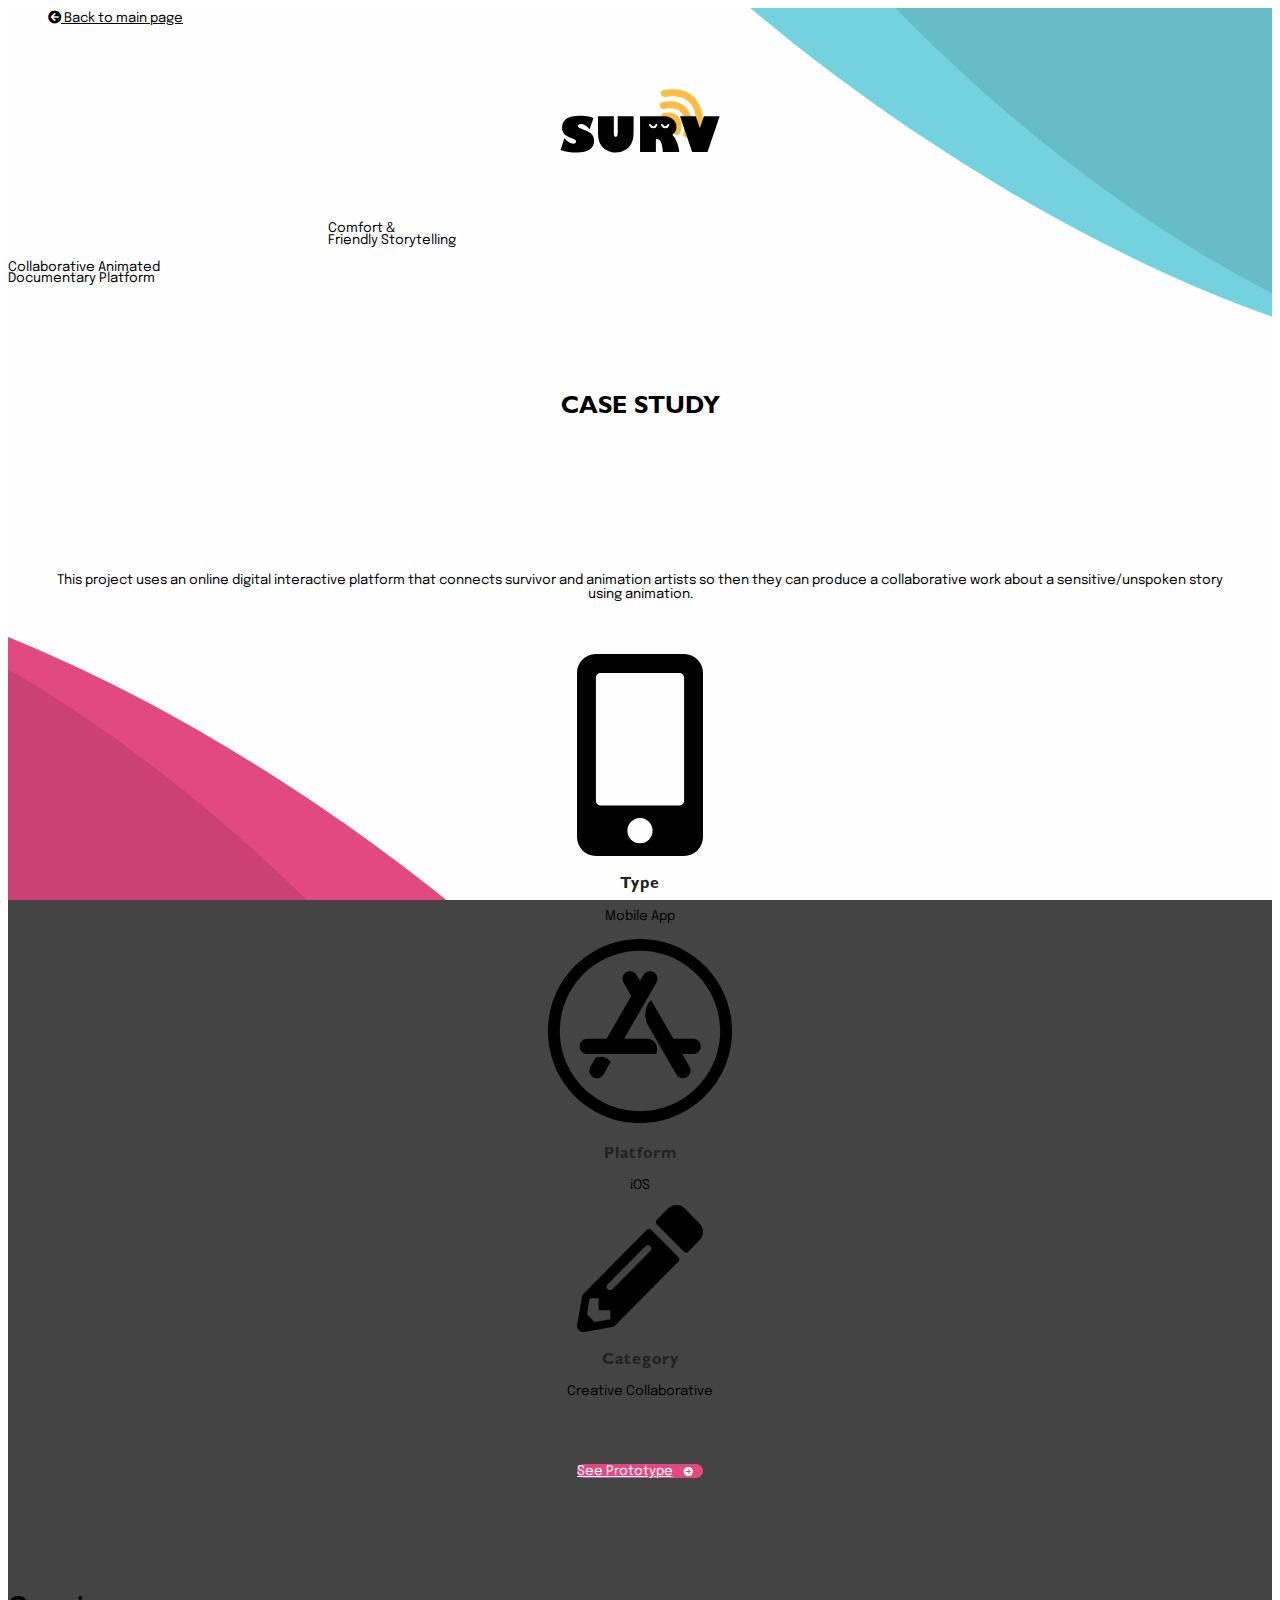
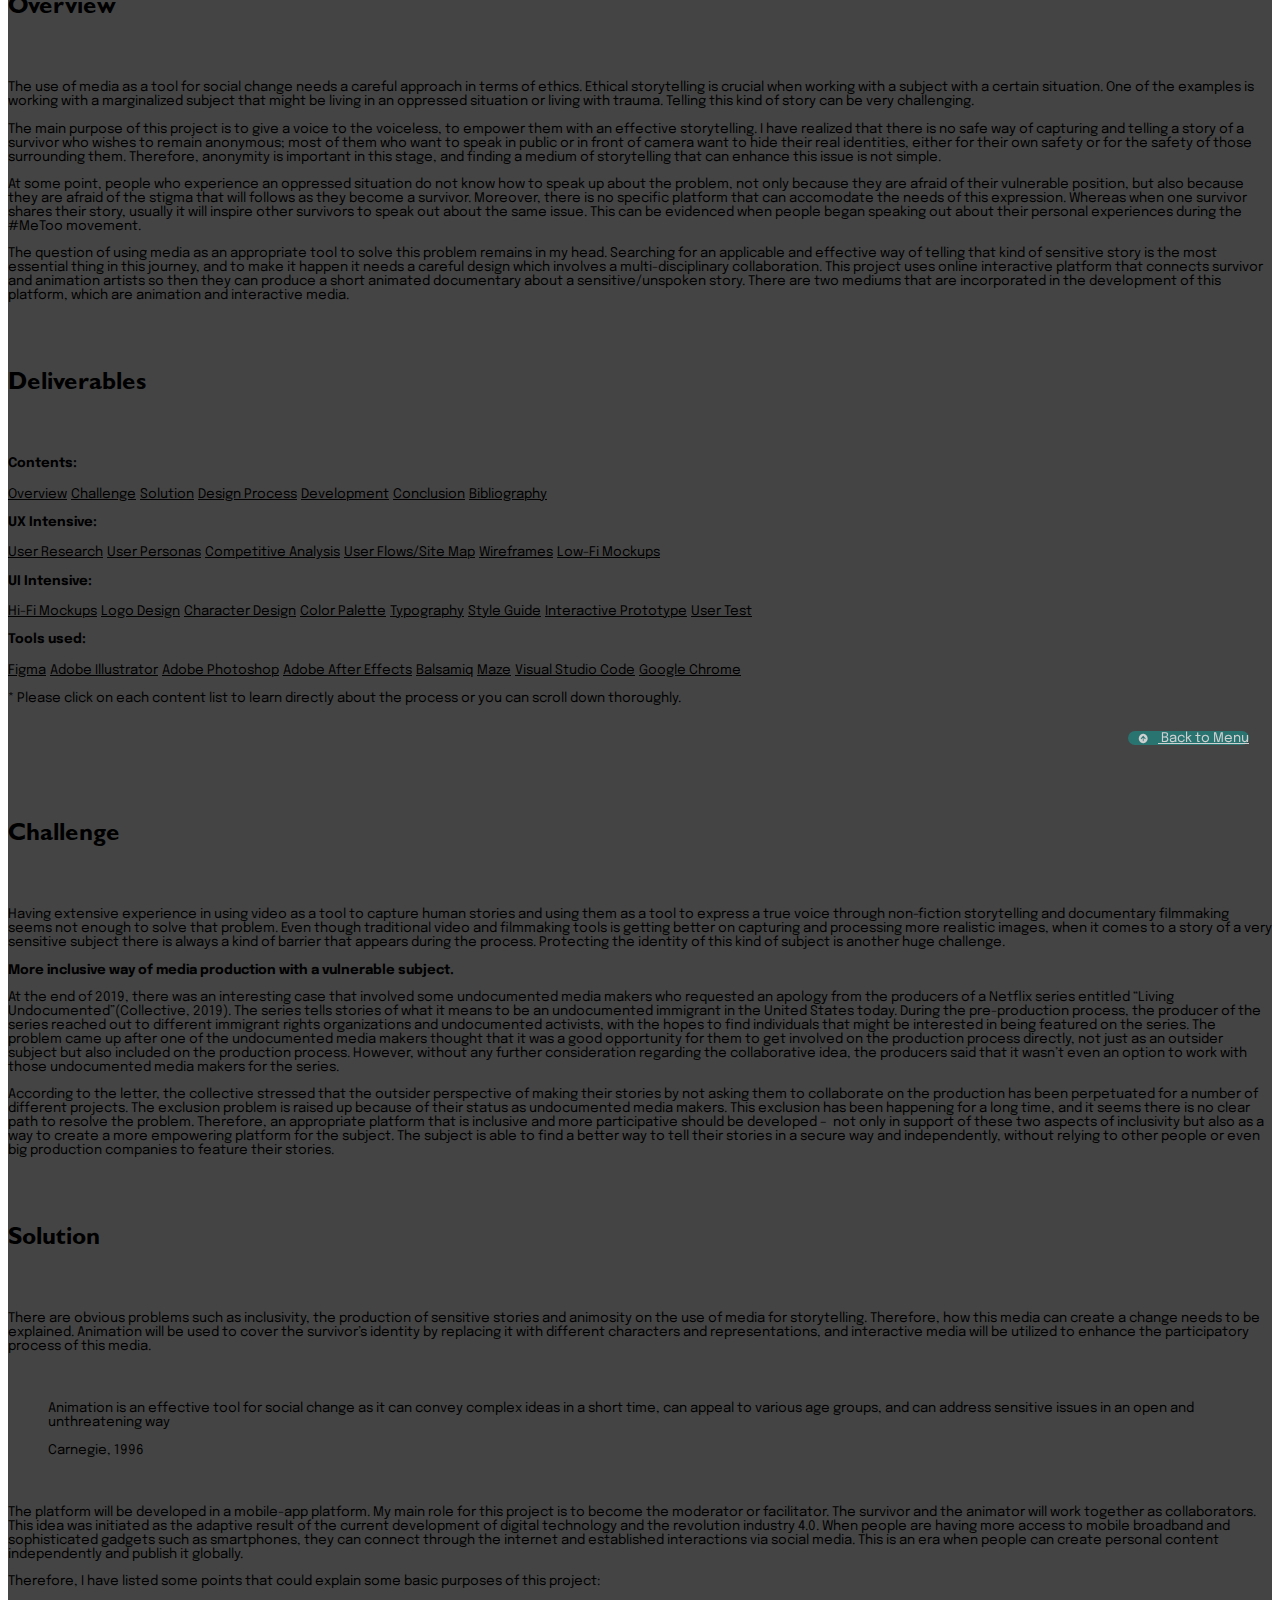
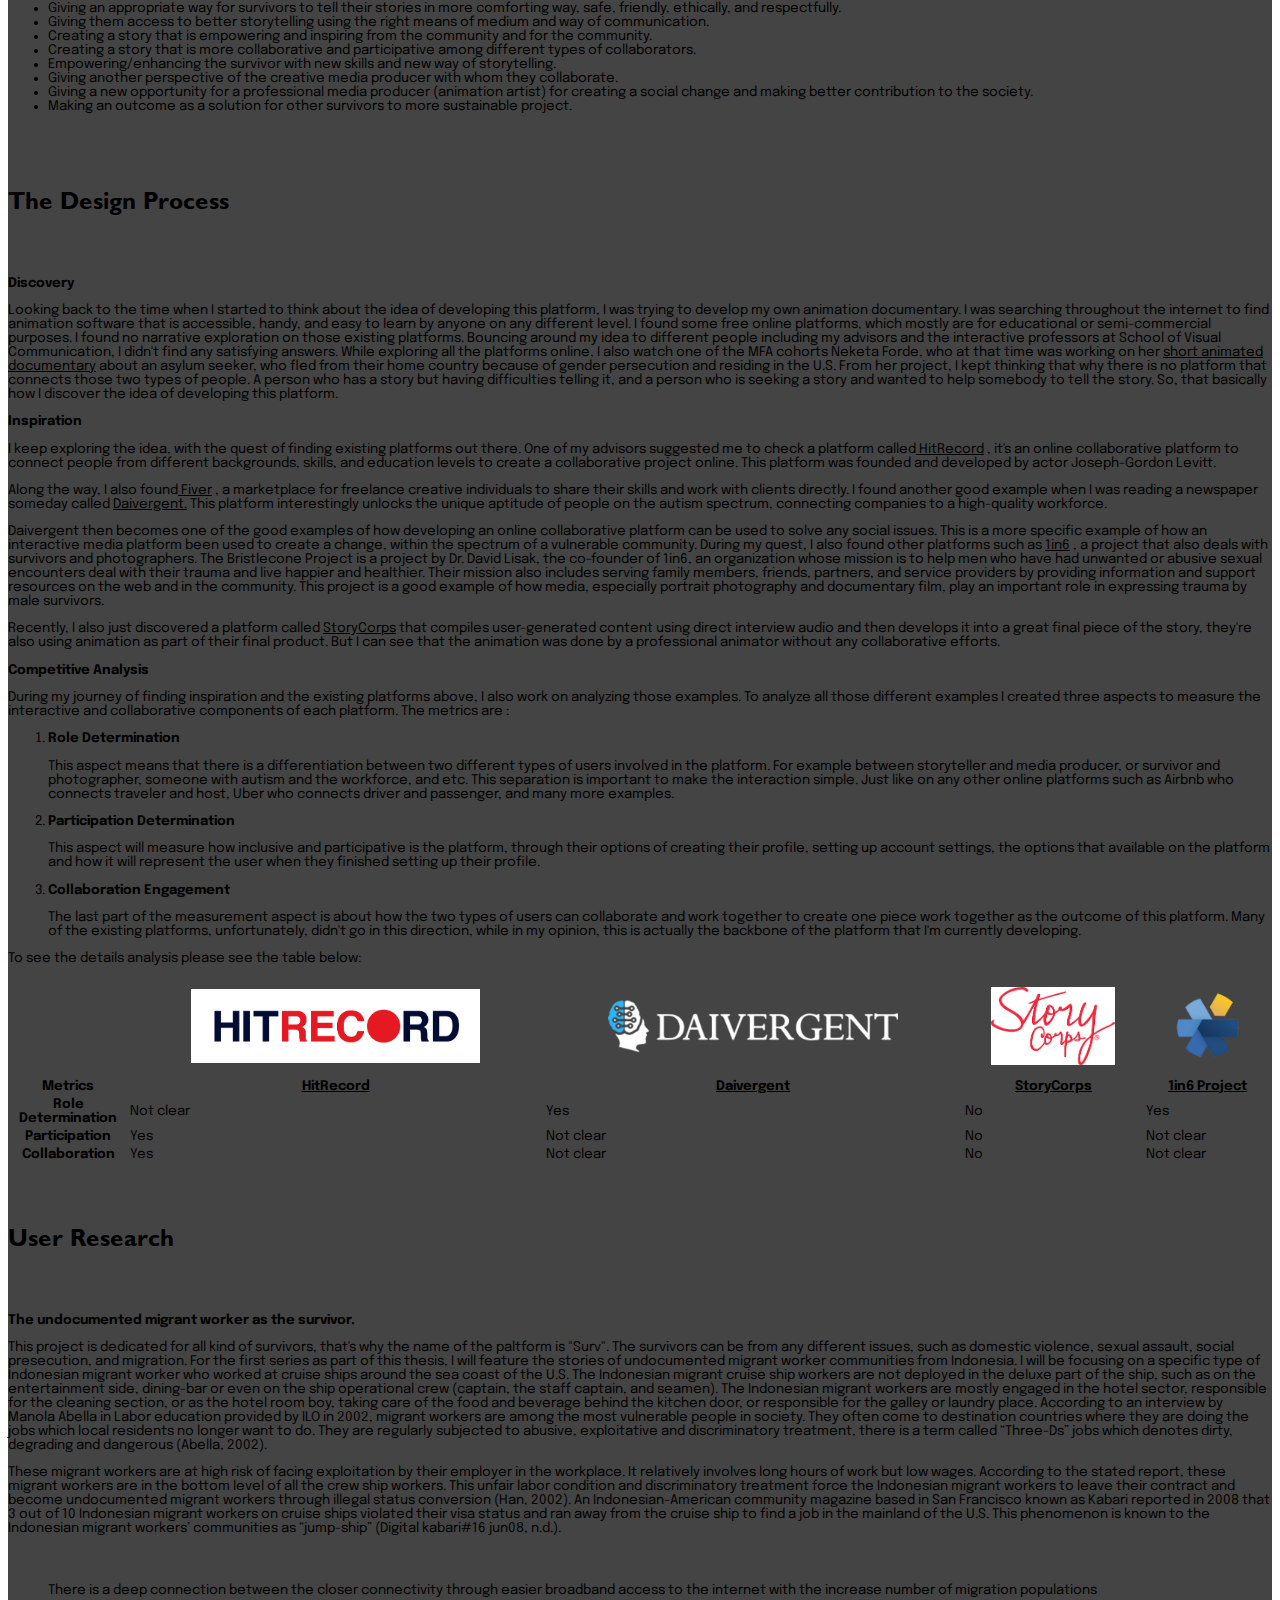
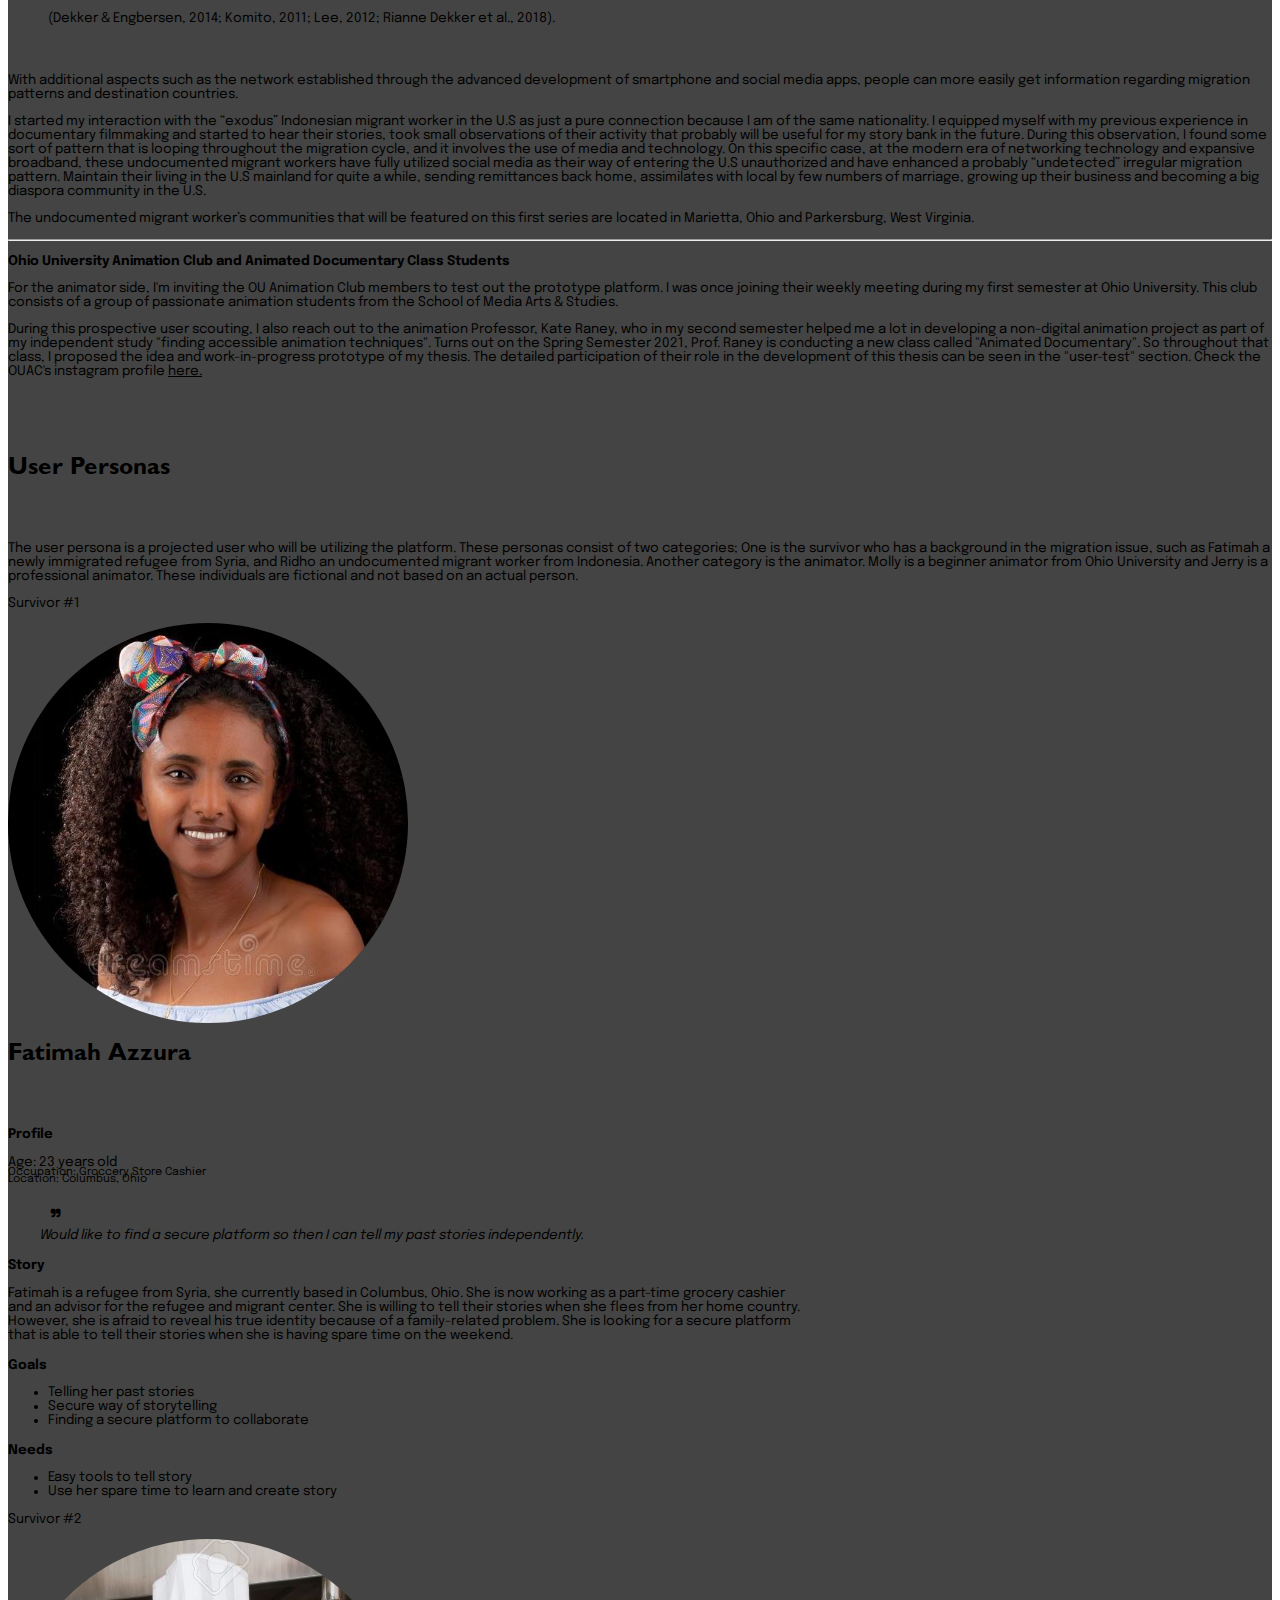
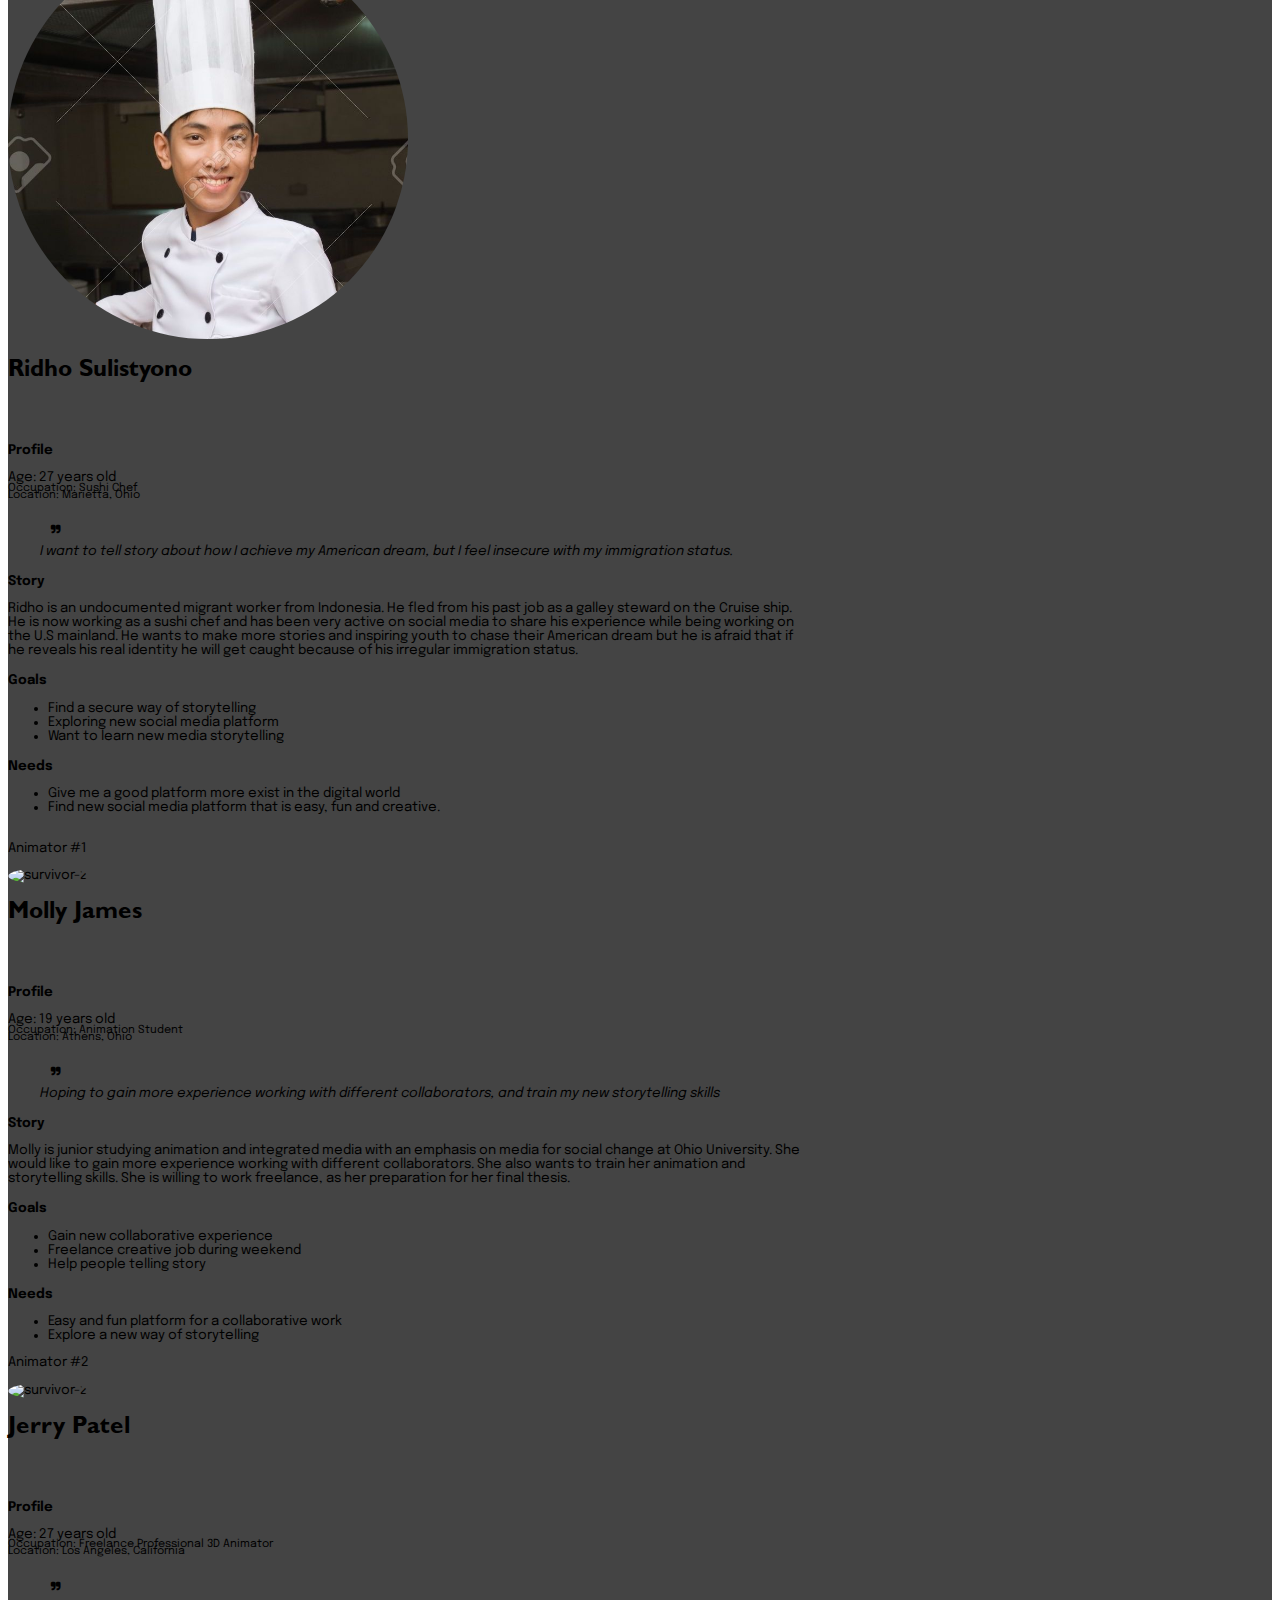
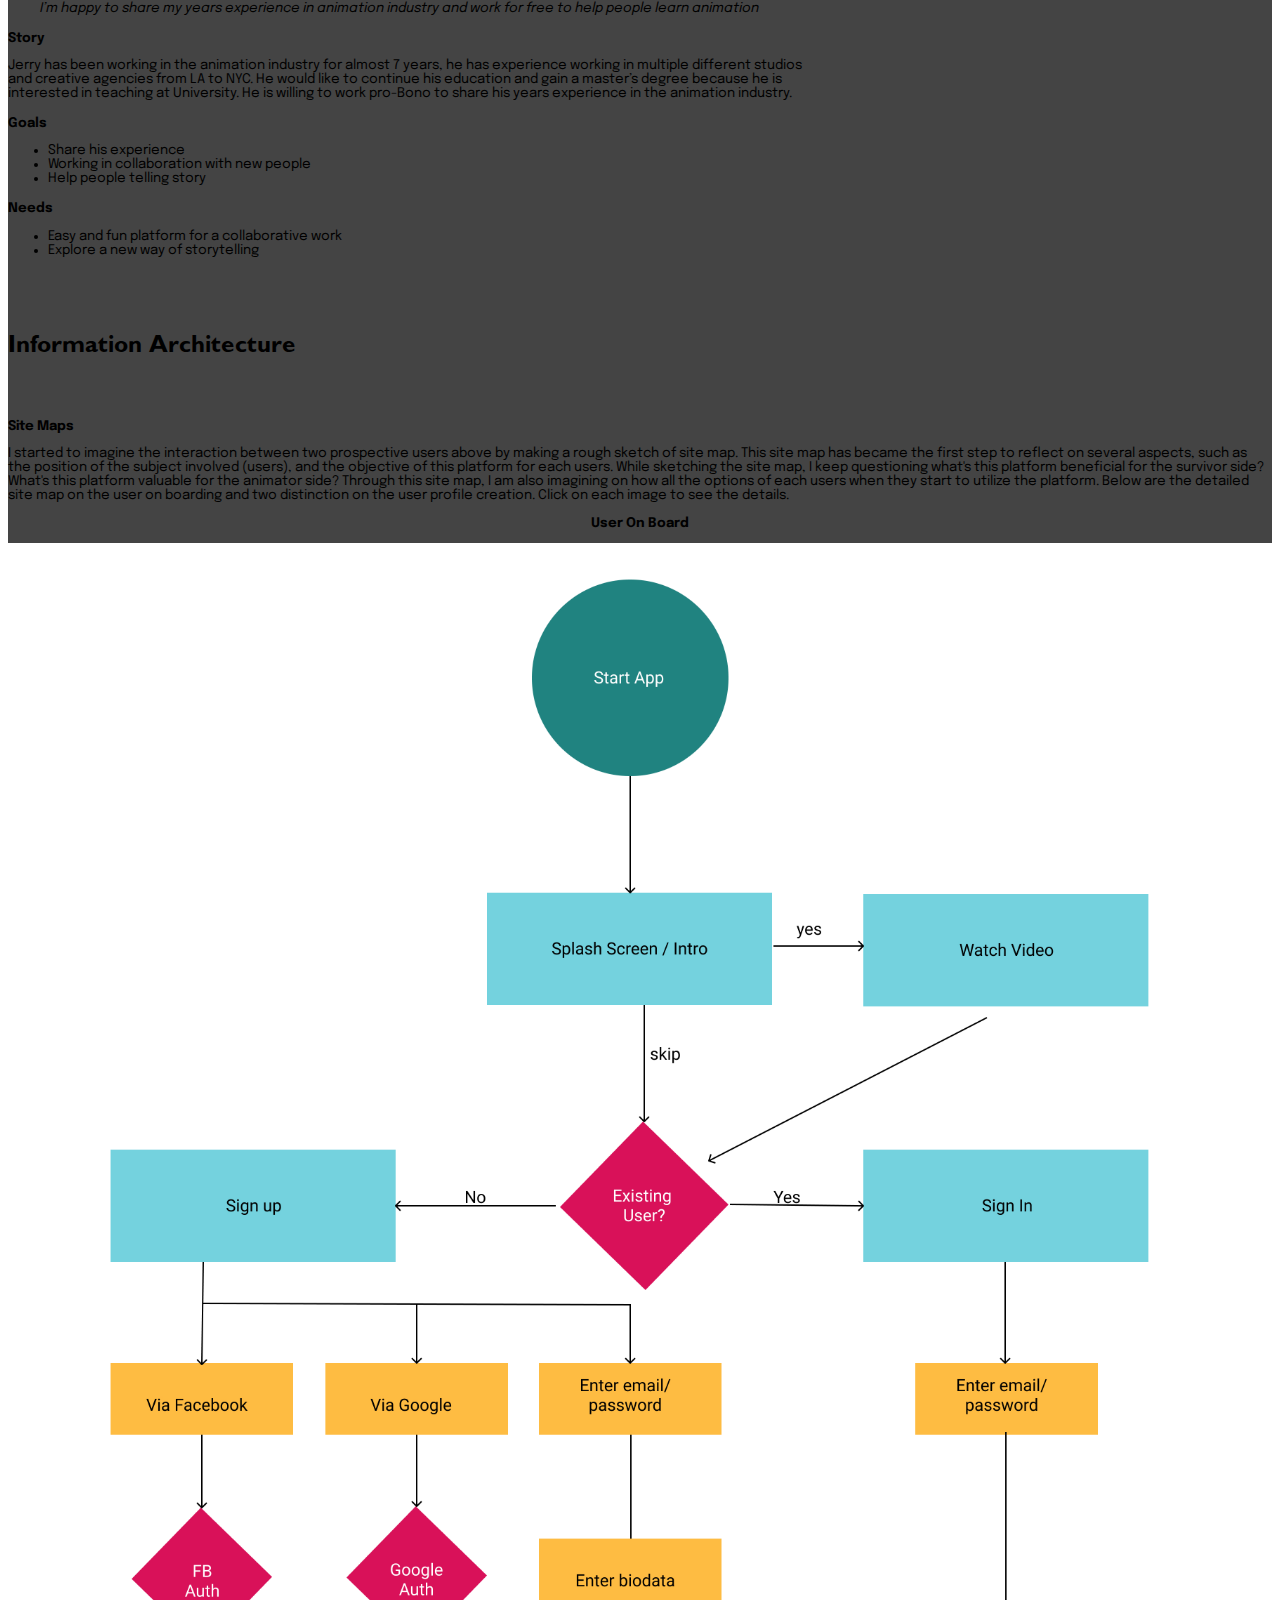
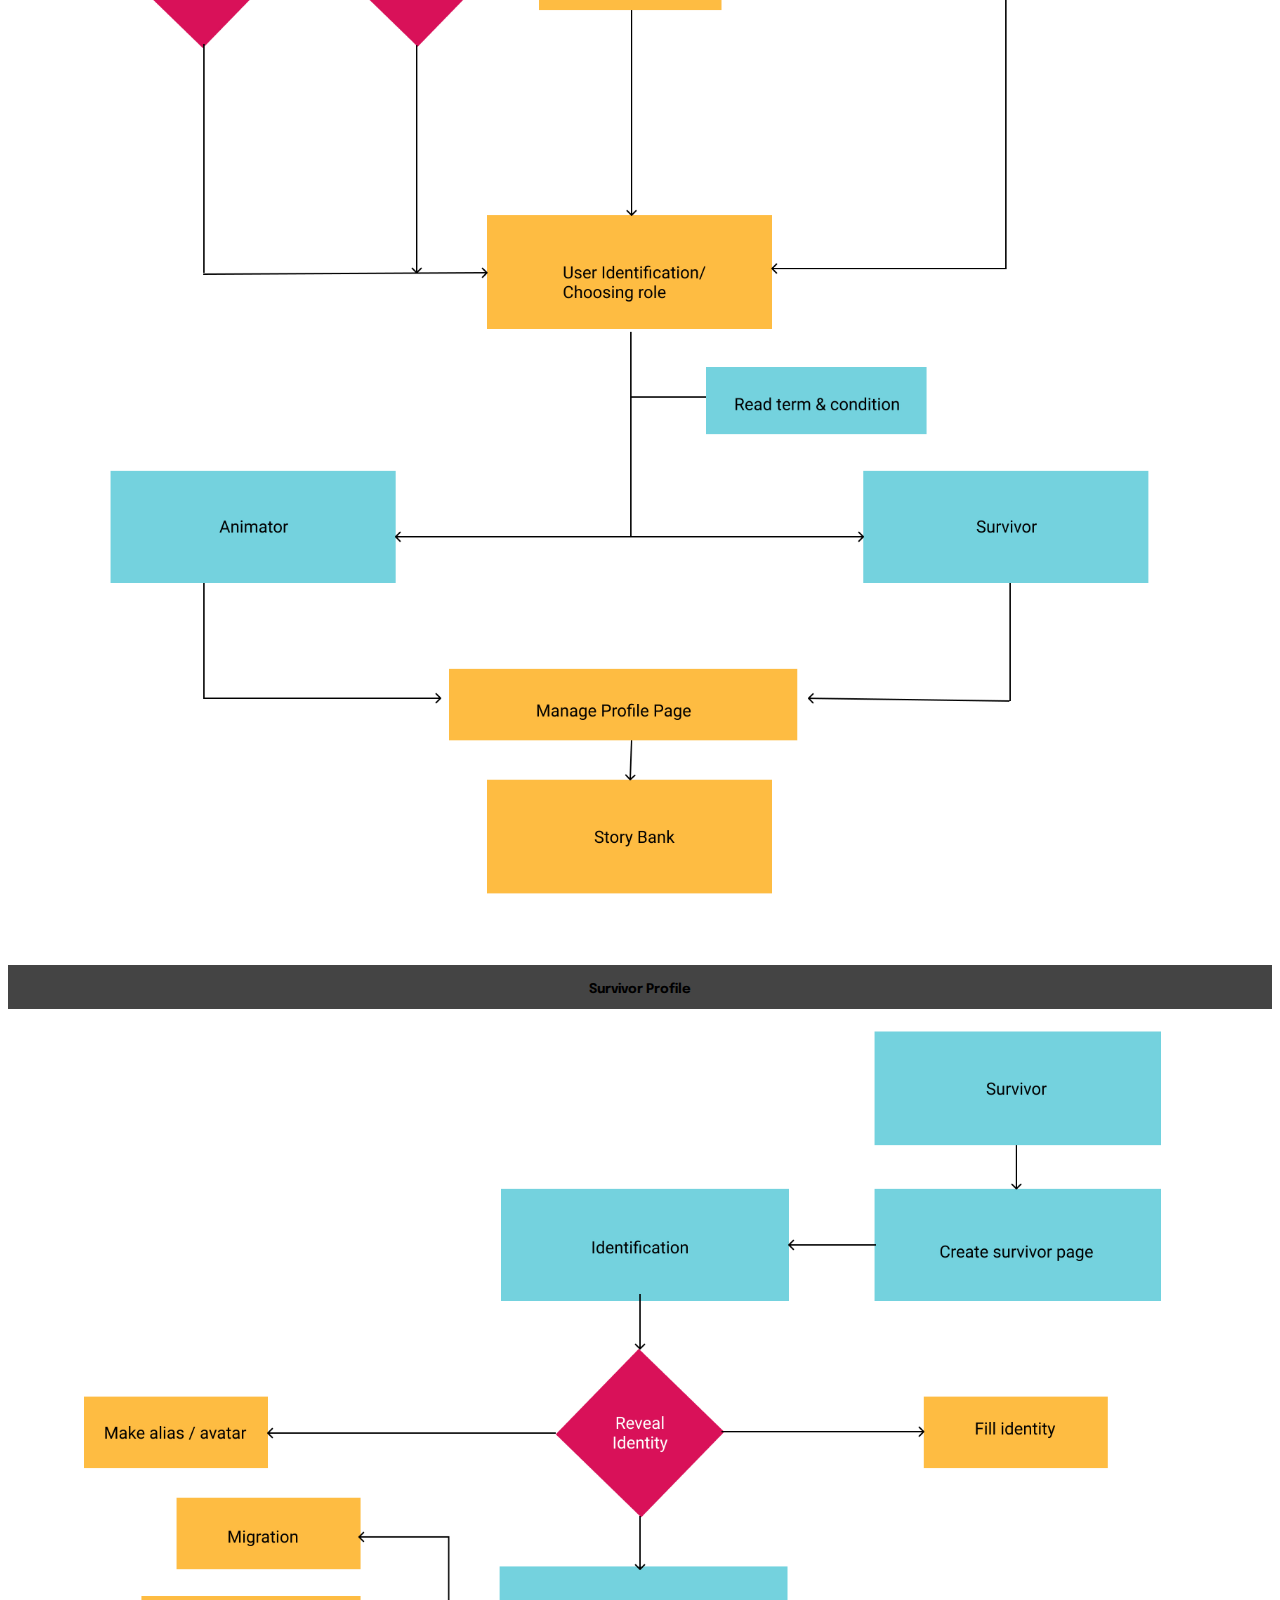
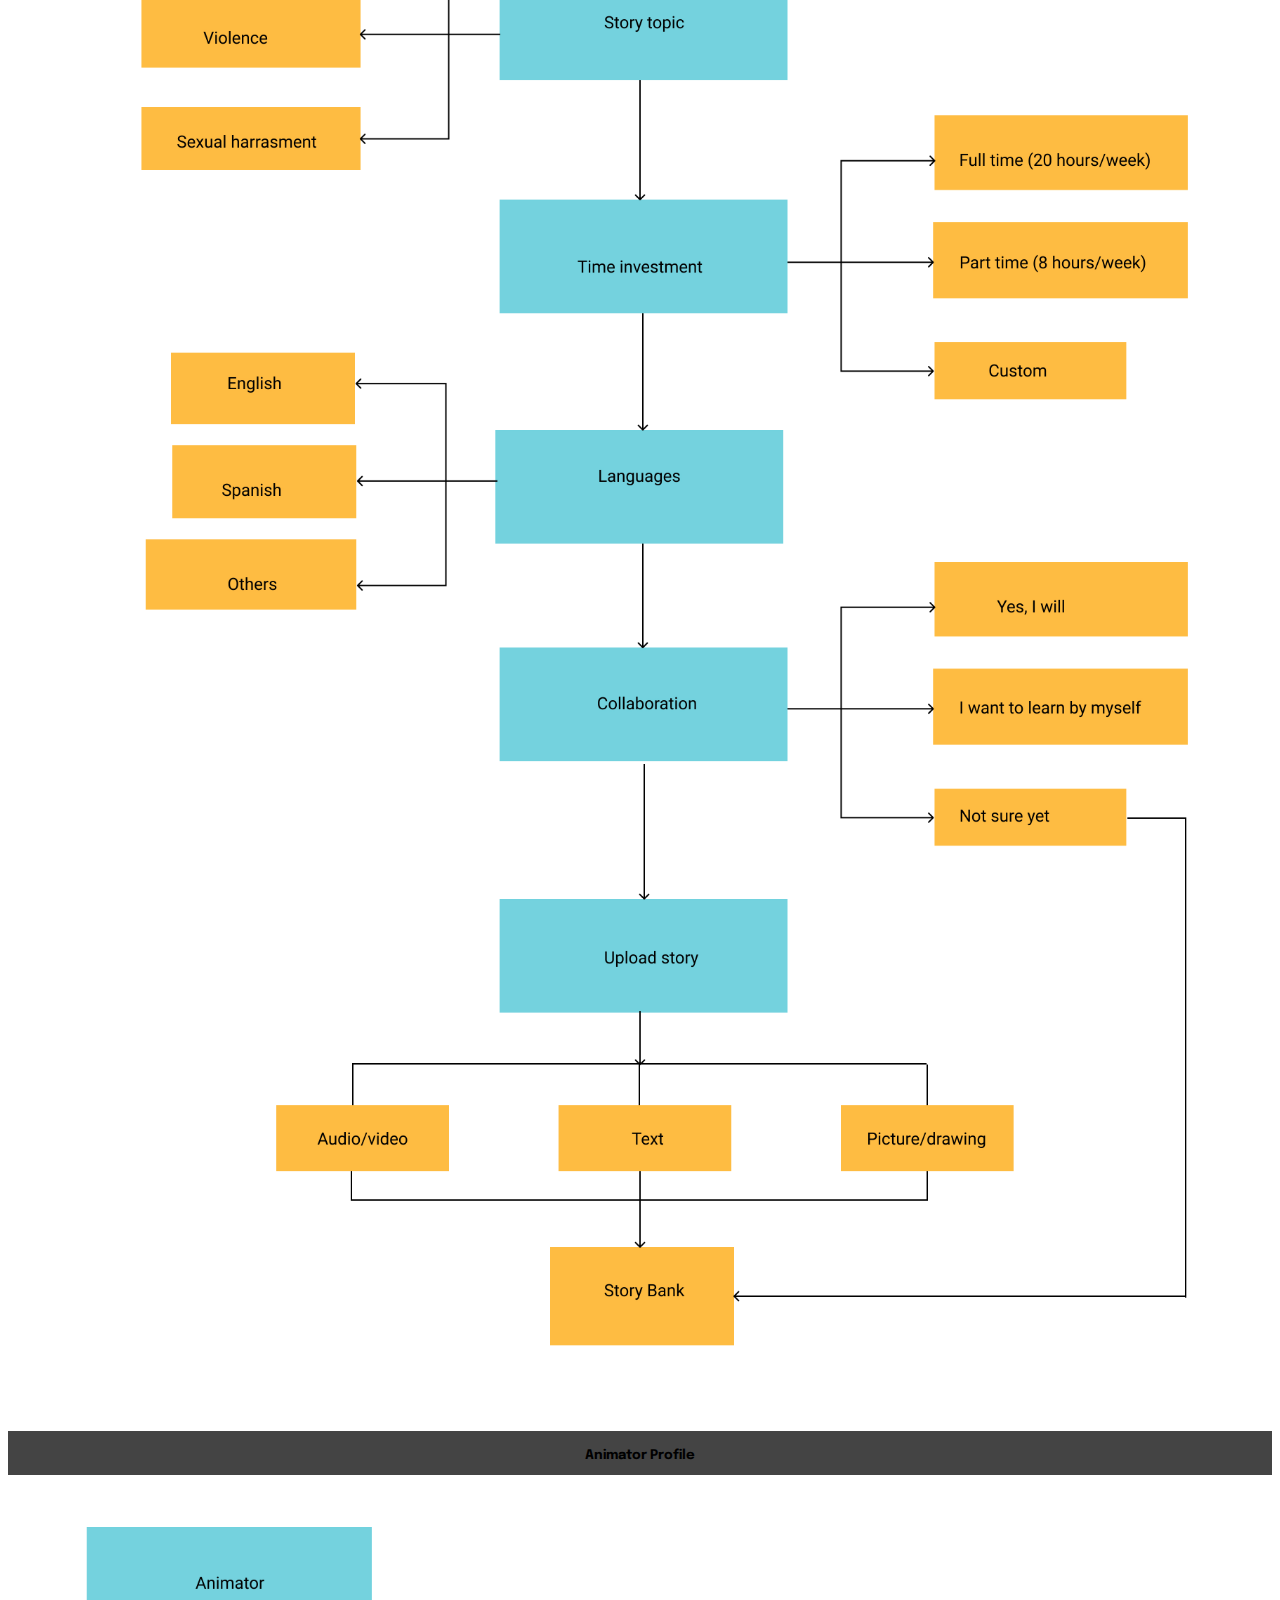
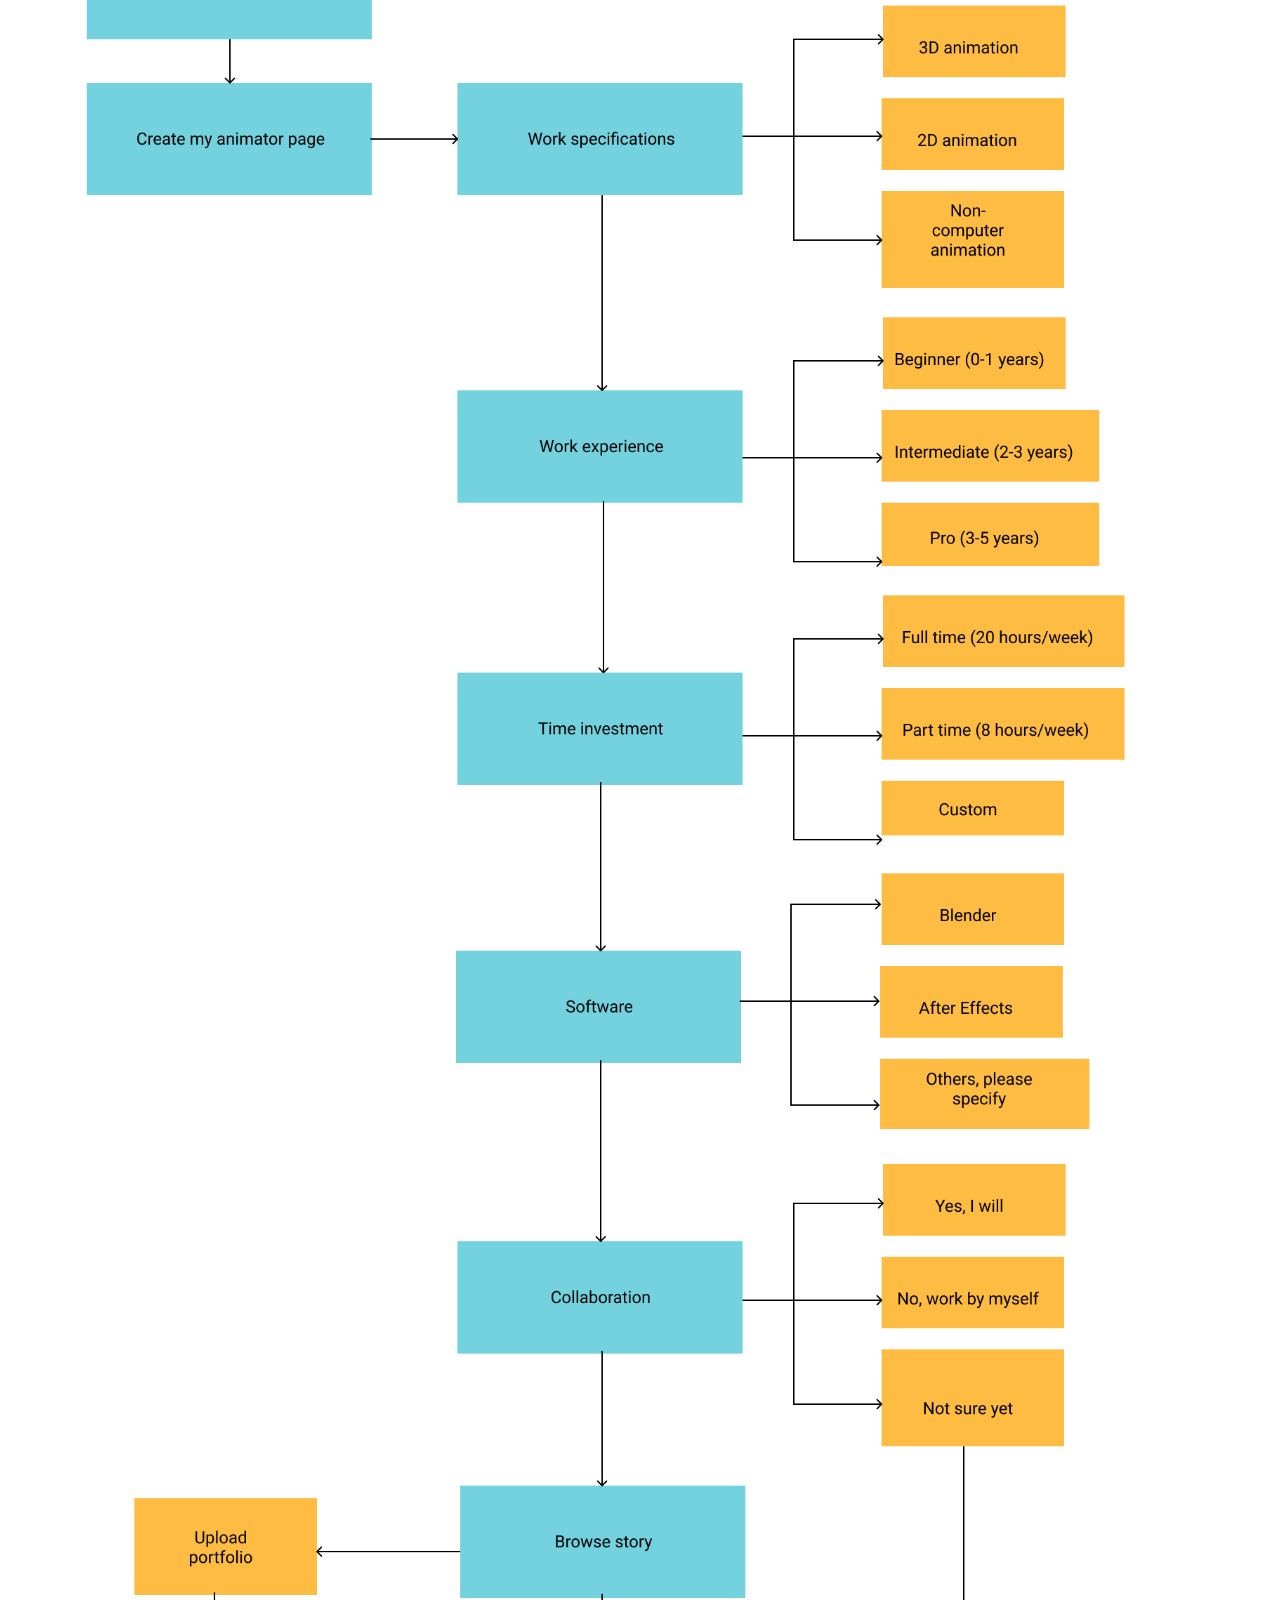
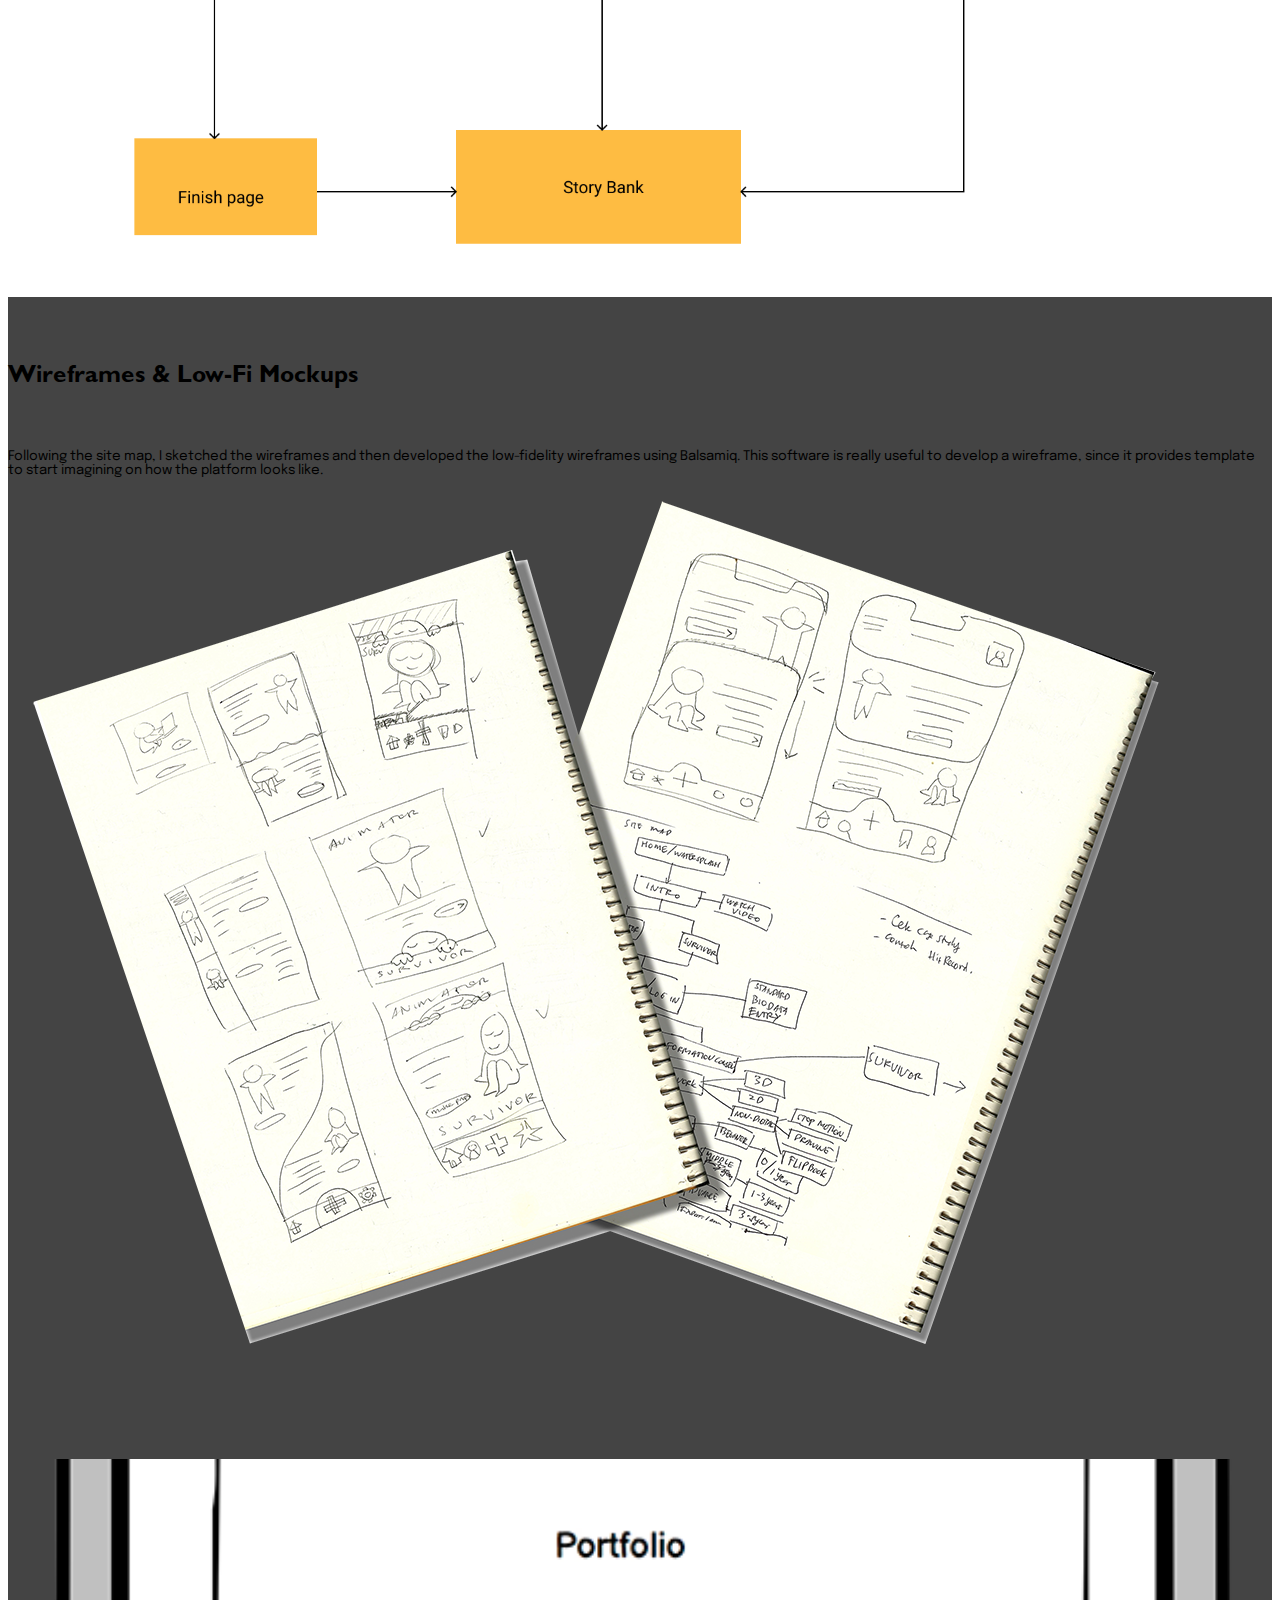
==== commit 277204ff: "updated some typos" ====
--- a/index.html
+++ b/index.html
@@ -461,7 +461,7 @@
                             on any different level. I found some free online platforms, which mostly are for educational
                             or semi-commercial purposes. I found no narrative exploration on those existing platforms.
                             Bouncing around my idea to different people including my advisors and the interactive
-                            professors, I didn't find any satisfying answers. While exploring all the platforms online,
+                            professors at School of Visual Communication, I didn't find any satisfying answers. While exploring all the platforms online,
                             I also watch one of the MFA cohorts Neketa Forde, who at that time was working on her <a
                                 href="https://www.youtube.com/channel/UCJ_L1F9nXbK-lLxpGA7Hmhw" target="blank"><u>short
                                     animated
@@ -1077,11 +1077,13 @@
                             the
                             platform looks like. </p>
 
-                    </div>
+                    
                     <img src="images/sketchwireframe3.png" class="img-sketchx img-fluid" alt="wireframesketch"></img>
                     <!--<img src="images/lowfiwireframes.jpg" class="img-fluid border border-primary"
                         alt="lowfiwireframesketch"></img>-->
-                </div>
+                    </div>
+                    </div>
+                
             </div>
 
 
@@ -1246,7 +1248,7 @@
         <!--sketch logo and character-->
         <section id="logo">
             <div class="container">
-                <div class="row justify-content-center display-7">
+                <div class="row justify-content-center display-7 margin-top2">
                     <div class="col-lg-8">
                         <h6>Logo</h6>
 
@@ -1256,13 +1258,12 @@
                             draft of the logo looked very formal. The slogan of "secure story" doesn't feel fit to the
                             goals of this platform. I'm taking an alternative way, by developing something that relates
                             to what I learned from the animation side. Which is start by developing a character. I've
-                            been thinking that hopefully, this character could be a good "neutral" representation of the
-                            platform users. I will elaborate more about the character development in more sections
+                            been thinking that hopefully, this character could be a good "neutral" representation of the users. I will elaborate more about the character development in more sections
                             below. </p>
 
-                    </div>
-                    <img src="images/sketchcharacterlogo.png" class="img-sketch" alt="wireframesketch"></img>
-
+                    
+                    <img src="images/sketchcharacterlogo.png" class="img-sketchx img-fluid" alt="wireframesketch"></img>
+                </div>
                     <!--sketch logo character divided-->
                     <!--<div class="container">
             <div class="row margin-top3">
@@ -1469,10 +1470,10 @@
                             together into an interactive prototype using a prototype software called "Figma". Figma has
                             been very useful in providing an interactive and shareable platform to build the prototype.
                             I praised all the features of this software. Including the framing windows for mobile
-                            applications, the ability to edit .svg files, shaping buttons, and accents for the app,
-                            until their feature in providing some useful icons to shape the prototype looks more
+                            applications, the ability to edit .svg files, shaping buttons, and
+                            how this software has been useful in providing icons and accents to shape the prototype looks so
                             professional. With the additional combination such as the character design, pick of colors,
-                            and choice of the typeface. This process of developing the app has been the most exciting
+                            and choice of the typeface. This process of developing the prototype has been the most exciting
                             part of this project.
                         </p>
 
@@ -1529,23 +1530,23 @@
                             “Participation
                             Determination”, on this stage, I haven't reached to the part of making
                             the
-                            "Collaborative Connection". On each category it has its own path,
+                            "Collaborative Engagement". On each category it has its own path,
                             allowing
                             users the opportunity to
                             choose different options. Through their process of interacting with the
                             paths, their choices will be recorded. The recorded interaction will be
-                            analyzed as part of the development of the design process. Click to two
-                            buttons below to do the usr test
+                            analyzed as part of the development of the design process. If you're interested in participating the user test, please click to two
+                            buttons below to do the user test.
                         </p>
 
                         <div class="row centered more-padding">
                             <div class="col-lg-6">
                                 <a class="btn btn-usertestlink display-7" href="https://t.maze.design/31229758" role="button" target="blank">Role
-                                    Determination<i class="fa fa-arrow-circle-right"></i></a>
+                                    User Test<i class="fa fa-arrow-circle-right"></i></a>
                             </div>
                             <div class="col-lg-6">
                                 <a class="btn btn-usertestlink display-7" href="https://t.maze.design/31235174" role="button" target="blank">Participation
-                                    Determination<i class="fa fa-arrow-circle-right"></i></a>
+                                    User Test<i class="fa fa-arrow-circle-right"></i></a>
                             </div>
                         </div>
                     </div>
@@ -1562,7 +1563,7 @@
                             comprehensive result, below there are a few detailed breakdowns of the results. Including
                             the quantitative data on each user (animator and survivor), example screens that need to
                             rework, heatmaps and clicks analysis as well as the preferences result on the participation
-                            determination.
+                            determination test.
                         </p>
                         <!--Test result table animator-->
                         <p><strong>Quantitave User Test Result - Animator Side</strong></p>
@@ -1742,15 +1743,15 @@
                             options, I found very interesting results. Here's the breakdown on each
                             steps:</p>
                         <ol>
-                            <li>Most of the users have a background or prefer to work on 2D Animation
+                            <li>Most of the users have a background or prefer to work on 2D Animation.
                             </li>
                             <li>Most of the users think they're still in their intermediate career, I
-                                think it's related to the user demography as animator students</li>
+                                think it's related to the user demography as animator students.</li>
                             <li>Most of the users choose to work full-time! This is an incredible
                                 result, I can see how the users are willing to work fully using the
                                 platform.</li>
                             <li>This is also an interesting result to see that most of the users are
-                                prefer to tell the stories using poetic style.</li>
+                                prefer to tell the stories using poetic style. Perhaps this is the most easiest way to tell a story of survivor, with some visual metaphors and not rely on dialogue or narrative structure.</li>
                         </ol>
                         <p>To see the details user test report please click two links below:</p>
                     </div>
@@ -1762,11 +1763,11 @@
                 <div class="row justify-content-center more-padding">
                     <div class="col-lg-4">
                         <a class="btn btn-usertestlink display-7" href="https://app.maze.design/report/7pntl98ykm6iqq7f" role="button" target="blank">Role
-                            Determination<i class="fa fa-arrow-circle-right"></i></a>
+                            Report <i class="fa fa-arrow-circle-right"></i></a>
                     </div>
                     <div class="col-lg-4">
                         <a class="btn btn-usertestlink display-7" href="https://app.maze.design/report/7pntl98ykm6iq5qg" role="button" target="blank">Participation
-                            Determination<i class="fa fa-arrow-circle-right"></i></a>
+                            Report <i class="fa fa-arrow-circle-right"></i></a>
                     </div>
                 </div>
             </div>
@@ -1782,8 +1783,7 @@
                             Indonesia" because the user targeted on this test is the undocumented migrant worker from
                             Indonesia. In this process, I found similar issues when the user is doing the test. Most of
                             them weren't pay attention carefully to each step of the test and didn't read the detailed
-                            instructions. I think for the next phase I need to do more "in-person" user tests and having
-                            a more intimate user test with the user. </p>
+                            instructions. I think for the next phase I need to do more "in-person" user tests. </p>
                         <table class="table bg-warning">
                             <thead>
                                 <!--<tr>
@@ -1976,7 +1976,7 @@
                                 participation
                                 options thet the user chose, I found very interesting results.
                                 Here's the breakdown on each
-                                screenss:</p>
+                                screens:</p>
                             <ol>
                                 <li>On the identity screen there are more users prefer to create
                                     alias (tell the story anonymous or using different
@@ -1991,7 +1991,7 @@
                                     their daily job which is usually very busy as a
                                     restaurant workers who works almost 12 hours a day.</li>
                                 <li>This is an incredible result that this survivors are willing
-                                    to work in collaboration.</li>
+                                    to work in collaboration. One of the long-terms goals of this platform is checked!</li>
                                 <li>This is also interesting to see that the users prefer to
                                     choose using audio to tell the stories. This is a good
                                     indication that they understand how each medium is
@@ -2012,11 +2012,11 @@
                             <div class="row justify-content-center more-padding">
                                 <div class="col-lg-4">
                                     <a class="btn btn-usertestlink display-7" href="https://app.maze.design/report/7pntlg8ikmnzkn7j" role="button">Role
-                                        Determination<i class="fa fa-arrow-circle-right"></i></a>
+                                        Report <i class="fa fa-arrow-circle-right"></i></a>
                                 </div>
                                 <div class="col-lg-4">
                                     <a class="btn btn-usertestlink display-7" href="https://app.maze.design/report/7pntlg8ikmnz9moc" role="button">Participation
-                                        Determination<i class="fa fa-arrow-circle-right"></i></a>
+                                        Report<i class="fa fa-arrow-circle-right"></i></a>
                                 </div>
                             </div>
                         </div>
@@ -2038,7 +2038,7 @@
                             of interactive media expands the possibility of collaborative and participatory
                             storytelling. Through this project, I'm trying to seek the solution by seeing the overall
                             problems from a higher perspective. Instead of making my own animated documentary about
-                            specific issues, I decided to create a hub that can connect the stakeholders, which are the
+                            specific issues, I decided to create a platform that can connect two different stakeholders, which are the
                             storyteller (survivor) and the creative producer (animator). The challenge is again to
                             connect these two individuals which came from a completely different positions to work
                             together.
@@ -2069,7 +2069,7 @@
                                     user connection has been built. It also results there is no survivor's story to be
                                     animated in this phase.
                                 </p>
-                                <li><strong>Intimate user testing</strong></li>
+                                <li><strong>More in-person user testing</strong></li>
                                 <p>This relates to several aspects, first is Maze has been very helpful in providing a
                                     remote user test platform. So I don't need to meet with my prospective user
                                     in-person, especially during this pandemic covid-19.
--- a/css/stylesCaseStudy.css
+++ b/css/stylesCaseStudy.css
@@ -162,13 +162,14 @@
 }
 
 .img-fluid {
-    max-width: 50%;
-    margin-left: 7rem;
+    max-width: 100%;
+    margin-left: 0rem;
+
 
 }
 
 .img-sketch {
-    max-width: 50%;
+    max-width: 135%;
 
 }
 
@@ -216,13 +217,13 @@
     }
 
     .img-fluid {
-        max-width: 70%;
+        max-width: 100%;
         margin-left: 0rem;
 
     }
 
     .img-sketch {
-        max-width: 70%;
+        max-width: 135%;
 
     }
 
